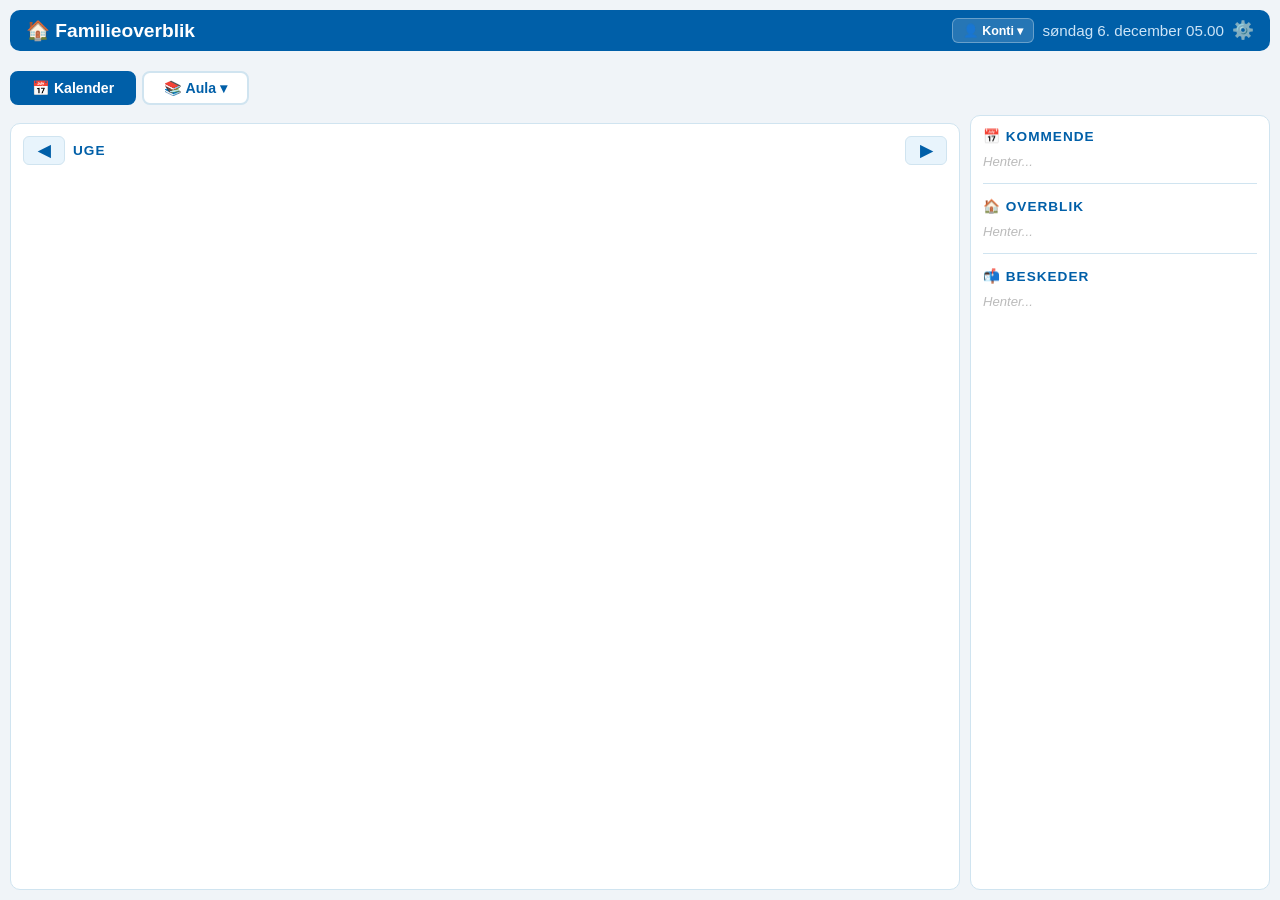
==== frontend/index.html @ 167f5d44 "[(main)] feat: auto-sync Google Calendar deletions every 5 min" ====
<!DOCTYPE html>
<html lang="da">
<head>
  <meta charset="UTF-8" />
  <meta name="viewport" content="width=device-width, initial-scale=1.0" />
  <title>Aula Dashboard</title>
  <style>
    * { box-sizing: border-box; margin: 0; padding: 0; }
    :root {
      --blue: #005fa8; --blue-light: #e8f4fc; --blue-mid: #cce4f7;
      --blue-accent: #0093d0; --border: #d0e4f0; --bg: #f0f4f8; --radius: 10px;
      --hour-h: 52px; --time-col: 44px;
    }
    body { background: var(--bg); color: #333; font-family: 'Segoe UI', sans-serif;
      display: flex; flex-direction: column; min-height: 100dvh; gap: 10px; padding: 10px; }
    header { display: flex; justify-content: space-between; align-items: center;
      background: var(--blue); border-radius: var(--radius); padding: 8px 16px; flex-shrink: 0; gap: 8px; }
    header h1 { font-size: 1.2rem; color: #fff; font-weight: 700; white-space: nowrap; min-width: 0; flex-shrink: 1; overflow: hidden; text-overflow: ellipsis; }
    header #clock { font-size: 0.95rem; color: #cce4f7; white-space: nowrap; }
    #session-banner { display: none; background: rgba(0,0,0,0.12); border-radius: var(--radius);
      padding: 4px 12px; font-size: 0.75rem; user-select: none;
      color: rgba(255,255,255,0.85); flex-shrink: 0; text-align: right; }
    .login-btn { background: rgba(255,255,255,0.2); border: 1px solid rgba(255,255,255,0.4);
      color: #fff; border-radius: 6px; padding: 3px 10px; font-size: 0.75rem; font-weight: 600;
      cursor: pointer; margin-left: 8px; display: inline-block; vertical-align: middle; }
    .login-btn:hover { background: rgba(255,255,255,0.35); }
    #account-menu-btn { background: rgba(255,255,255,0.15); border: 1px solid rgba(255,255,255,0.3);
      color: #fff; border-radius: 6px; padding: 4px 10px; font-size: 0.78rem; font-weight: 600;
      cursor: pointer; white-space: nowrap; }
    #account-menu-btn:hover { background: rgba(255,255,255,0.25); }
    #account-dropdown { display:none; position:absolute; top:100%; right:0; margin-top:4px;
      background:#fff; border:1px solid var(--border); border-radius:8px;
      box-shadow:0 4px 16px rgba(0,0,0,0.12); z-index:200; min-width:160px; overflow:hidden; }
    #account-dropdown .acc-item { padding:9px 16px; font-size:0.85rem; font-weight:600;
      color:var(--blue); cursor:pointer; white-space:nowrap; }
    #account-dropdown .acc-item:hover { background:var(--blue-light); }
    #account-dropdown .acc-logout { padding:9px 16px; font-size:0.85rem; font-weight:600;
      color:#e53935; cursor:pointer; border-top:1px solid var(--border); }
    #account-dropdown .acc-logout:hover { background:#fff5f5; }

    /* ── Nav tabs (top) ── */
    .top-nav { display: flex; gap: 6px; flex-shrink: 0; }
    .top-nav-btn { padding: 7px 20px; border-radius: 8px; background: #fff; color: var(--blue);
      cursor: pointer; font-size: 0.88rem; font-weight: 600; border: 2px solid var(--border);
      transition: all 0.2s; position: relative; }
    .top-nav-btn.active { background: var(--blue); color: #fff; border-color: var(--blue); }
    .badge { position: absolute; top: -6px; right: -6px; background: #e53935; color: #fff;
      border-radius: 50%; width: 18px; height: 18px; font-size: 0.65rem; font-weight: 700;
      display: flex; align-items: center; justify-content: center; pointer-events: none; }
    .bottom-nav button { position: relative; }
    .aula-dd-item { padding: 9px 16px; font-size: 0.85rem; font-weight: 600; color: var(--blue);
      cursor: pointer; white-space: nowrap; }
    .aula-dd-item:hover { background: var(--blue-light); }
    .aula-dd-item.active { background: var(--blue); color: #fff; }

    /* ── Views ── */
    .view { display: none; flex: 1; min-height: 0; gap: 10px; }
    .view.active { display: flex; }

    /* ── Calendar view ── */
    #view-cal { flex-direction: row; }
    .left { display: flex; flex-direction: column; gap: 8px; min-height: 0; flex: 1; }
    .tabs { display: flex; gap: 8px; flex-shrink: 0; }
    .tab { padding: 7px 18px; border-radius: 8px; background: #fff; color: var(--blue);
      cursor: pointer; font-size: 0.9rem; font-weight: 600; border: 2px solid var(--border);
      transition: all 0.2s; display: flex; align-items: center; gap: 8px; }
    .tab.active { background: var(--blue); color: #fff; border-color: var(--blue); }
    .tab img { width: 26px; height: 26px; border-radius: 50%; object-fit: cover; border: 2px solid rgba(0,95,168,0.2); }
    .tab.active img { border-color: rgba(255,255,255,0.7); }
    .week-card { background: #fff; border-radius: var(--radius); padding: 12px;
      flex: 1; overflow: hidden; border: 1px solid var(--border); display: flex; flex-direction: column; min-height: 0; }
    .week-nav { display: flex; align-items: center; gap: 8px; margin-bottom: 10px; flex-shrink: 0; }
    .week-nav h2 { flex: 1; margin: 0; font-size: 0.85rem; color: var(--blue);
      text-transform: uppercase; letter-spacing: 1px; font-weight: 700; }
    .week-nav button { background: var(--blue-light); border: 1px solid var(--border); border-radius: 6px;
      color: var(--blue); font-size: 1rem; cursor: pointer; padding: 4px 14px; font-weight: 700; }
    .week-nav button:hover { background: var(--blue-mid); }
    .timetable-wrap { flex: 1; overflow-y: auto; overflow-x: auto; }
    .timetable { display: grid; grid-template-columns: var(--time-col) repeat(7, 1fr); min-width: 600px; }
    .day-col.weekend { background: #fafafa; }
    .day-col.today.weekend { background: #f5faff; }
    .th-spacer { position: sticky; top: 0; background: #fff; z-index: 2; border-bottom: 2px solid var(--border); }
    .day-header { padding: 4px 4px 4px; text-align: center; font-size: 0.78rem; font-weight: 700;
      color: #666; border-bottom: 2px solid var(--border); position: sticky; top: 0; background: #fff; z-index: 2; overflow: hidden; }
    .day-header .allday-badges { height: 28px; overflow: hidden; margin-top: 2px; }
    .day-header.weekend { color: #999; }
    .day-header.weekend .date-num { color: #999; }
    .day-header .date-num { display: block; font-size: 1.1rem; font-weight: 800; color: #333; line-height: 1.2; }
    .day-header.today .date-num { background: var(--blue); color: #fff; border-radius: 50%;
      width: 28px; height: 28px; display: inline-flex; align-items: center; justify-content: center; font-size: 0.95rem; }
    .time-gutter { grid-column: 1; position: relative; }
    .hour-label { position: absolute; right: 6px; font-size: 0.68rem; color: #aaa;
      font-weight: 600; transform: translateY(-50%); white-space: nowrap; }
    .day-col { position: relative; border-left: 1px solid var(--border); }
    .day-col.today { background: #f5faff; }
    .hour-line { position: absolute; left: 0; right: 0; border-top: 1px solid #eef2f7; pointer-events: none; }
    .hour-line.full { border-top-color: #dde8f2; }
    .presence-bar { position: absolute; left: 2px; right: 2px; background: var(--blue-light);
      border-left: 3px solid var(--blue-accent); border-radius: 4px; font-size: 0.65rem;
      color: var(--blue); padding: 2px 4px; overflow: hidden; white-space: nowrap; text-overflow: ellipsis; opacity: 0.7; }
    .presence-bar.vacation { background: #fff3cd; border-left-color: #f59e0b; color: #92400e; }
    .cal-event { position: absolute; left: 3px; background: var(--blue-accent);
      color: #fff; border-radius: 5px; padding: 3px 5px; font-size: 0.7rem; font-weight: 600;
      overflow: hidden; cursor: pointer; box-shadow: 0 1px 3px rgba(0,0,0,0.15);
      display: flex; flex-direction: column; }
    .cal-event:hover { filter: brightness(1.1); }
    .cal-event .ev-title { white-space: nowrap; overflow: hidden; text-overflow: ellipsis; }
    .cal-event .ev-time { font-size: 0.62rem; opacity: 0.85; font-weight: 400; }
    .cal-event.allday { background: var(--blue-mid); color: var(--blue); border-left: 3px solid var(--blue); }
    .now-line { position: absolute; left: 0; right: 0; border-top: 2px solid #e53e3e; pointer-events: none; z-index: 3; }
    .now-line::before { content: ''; position: absolute; left: -4px; top: -4px;
      width: 8px; height: 8px; border-radius: 50%; background: #e53e3e; }

    /* ── Event info modal ── */
    #ev-info-overlay { display:none; position:fixed; inset:0; background:rgba(0,0,0,0.4); z-index:500; align-items:center; justify-content:center; }
    #ev-info-overlay.open { display:flex; }
    #ev-info-modal { background:#fff; border-radius:14px; padding:22px; width:min(380px,92vw); box-shadow:0 8px 32px rgba(0,0,0,0.2); }
    #ev-info-modal h3 { font-size:1rem; font-weight:700; margin-bottom:8px; padding-right:24px; word-break:break-word; white-space:normal; line-height:1.4; }
    #ev-info-modal .ev-info-time { font-size:0.82rem; color:#666; margin-bottom:8px; }
    #ev-info-modal .ev-info-desc { font-size:0.8rem; color:#444; line-height:1.6; max-height:180px; overflow-y:auto; margin:10px 0; padding:8px; background:#f8f9fa; border-radius:6px; white-space:pre-wrap; word-break:break-word; }
    #ev-info-modal .ev-info-cal { font-size:0.75rem; font-weight:600; display:inline-block; padding:2px 8px; border-radius:10px; color:#fff; margin-bottom:14px; }
    #ev-info-modal .ev-info-btns { display:flex; flex-direction:column; gap:8px; margin-top:16px; }
    #ev-info-modal .ev-info-btns button { padding:9px; border-radius:8px; border:none; font-size:0.85rem; font-weight:600; cursor:pointer; }
    .btn-delete-ev { background:#fee2e2; color:#c62828; }
    .btn-delete-ev:hover { background:#fca5a5; }
    .btn-close-ev { background:#f5f5f5; color:#666; }

    /* ── Overview (Overblik) ── */
    #view-overview { flex-direction: column; gap: 10px; overflow-y: auto; }
    .overview-section { background: #fff; border-radius: var(--radius); padding: 14px; border: 1px solid var(--border); flex-shrink: 0; }
    .overview-section h2 { font-size: 0.85rem; color: var(--blue); text-transform: uppercase; letter-spacing: 1px; font-weight: 700; margin-bottom: 12px; }
    .post-item { display: flex; gap: 12px; padding: 10px 0; border-bottom: 1px solid #e8f0f7; cursor: pointer; position: relative; }
    .post-item.unread::before { content:''; position:absolute; left:-8px; top:50%; transform:translateY(-50%); width:8px; height:8px; border-radius:50%; background:#e53935; }
    .post-item.unread .post-title { font-weight: 700; color: var(--blue); }
    .post-item:last-child { border-bottom: none; padding-bottom: 0; }
    .post-item:hover { background: #f5faff; border-radius: 6px; padding-left: 6px; margin-left: -6px; }
    .post-thumb { width: 72px; height: 72px; border-radius: 8px; object-fit: cover; flex-shrink: 0; background: var(--blue-mid); }
    .post-thumb-placeholder { width: 72px; height: 72px; border-radius: 8px; flex-shrink: 0; background: var(--blue-mid); display: flex; align-items: center; justify-content: center; font-size: 1.8rem; }
    .post-body { flex: 1; min-width: 0; }
    .post-title { font-weight: 700; font-size: 0.88rem; color: #222; margin-bottom: 3px; white-space: nowrap; overflow: hidden; text-overflow: ellipsis; }
    .post-meta { font-size: 0.72rem; color: #999; margin-bottom: 4px; }
    .post-preview { font-size: 0.78rem; color: #555; line-height: 1.4; display: -webkit-box; -webkit-line-clamp: 2; -webkit-box-orient: vertical; overflow: hidden; }
    .post-important { background: #fff3cd; border-left: 3px solid #f59e0b; border-radius: 6px; padding: 2px 6px; font-size: 0.7rem; color: #92400e; font-weight: 600; display: inline-block; margin-bottom: 4px; }
    .event-item { display: flex; align-items: center; gap: 10px; padding: 8px 0; border-bottom: 1px solid #e8f0f7; font-size: 0.82rem; }
    .event-item:last-child { border-bottom: none; }
    .event-date { background: var(--blue); color: #fff; border-radius: 6px; padding: 4px 8px; font-size: 0.72rem; font-weight: 700; white-space: nowrap; flex-shrink: 0; }
    .event-date.birthday { background: #e91e8c; }
    .event-title { flex: 1; font-weight: 600; color: #333; }
    .event-sub { font-size: 0.72rem; color: #999; }

    /* ── Today widget ── */
    #today-widget { display: flex; gap: 8px; flex-shrink: 0; flex-wrap: wrap; }
    .today-card { background: #fff; border-radius: var(--radius); padding: 10px 12px;
      border: 1px solid var(--border); flex: 1; min-width: 140px; }
    .today-card .tc-name { font-size: 0.7rem; font-weight: 700; color: #999;
      text-transform: uppercase; letter-spacing: .06em; margin-bottom: 6px; }
    .today-card .tc-row { display: flex; align-items: center; gap: 6px;
      font-size: 0.78rem; color: #444; margin-bottom: 4px; }
    .today-card .tc-row:last-child { margin-bottom: 0; }
    .today-card .tc-time { font-weight: 700; color: #222; min-width: 38px; }
    .today-card .tc-label { color: #888; font-size: 0.72rem; }
    .today-card .tc-dot { width: 8px; height: 8px; border-radius: 50%; flex-shrink: 0; }

    /* ── Post modal */
    #post-modal-overlay { display: none; position: fixed; inset: 0; background: rgba(0,0,0,0.5); z-index: 100; align-items: flex-start; justify-content: center; padding: 16px; overflow-y: auto; }
    #post-modal-overlay.open { display: flex; }
    #post-modal { background: #fff; border-radius: 12px; padding: 20px; width: 100%; max-width: 680px; margin: auto; box-shadow: 0 4px 24px rgba(0,0,0,0.2); }
    #post-modal h2 { color: var(--blue); font-size: 1.05rem; margin-bottom: 6px; padding-right: 28px; }
    #post-modal .post-modal-meta { color: #999; font-size: 0.75rem; margin-bottom: 14px; }
    #post-modal-close { float: right; background: none; border: none; font-size: 1.3rem; cursor: pointer; color: #999; }
    #post-modal-body { font-size: 0.85rem; color: #333; line-height: 1.6; }
    #post-modal-body img { max-width: 100%; border-radius: 8px; margin: 8px 0; }
    .post-modal-attachments { display: flex; flex-wrap: wrap; gap: 8px; margin-top: 12px; }
    .post-modal-attachments img { width: 120px; height: 120px; object-fit: cover; border-radius: 8px; cursor: pointer; flex-shrink: 0; }
    .file-card { display: flex; align-items: center; gap: 8px; padding: 8px 12px; background: #f0f4f8;
      border: 1px solid var(--border); border-radius: 8px; cursor: pointer; text-decoration: none;
      color: var(--blue); font-size: 0.82rem; font-weight: 600; max-width: 260px; }
    .file-card:hover { background: var(--blue-light); }
    .file-card .file-icon { font-size: 1.4rem; flex-shrink: 0; }
    .file-card .file-name { overflow: hidden; text-overflow: ellipsis; white-space: nowrap; }

    /* ── File viewer modal ── */
    #file-modal-overlay { display:none; position:fixed; inset:0; background:rgba(0,0,0,0.7); z-index:600; flex-direction:column; align-items:center; justify-content:center; padding:16px; }
    #file-modal-overlay.open { display:flex; }
    #file-modal { background:#fff; border-radius:12px; width:min(860px,96vw); height:min(90dvh,860px); display:flex; flex-direction:column; overflow:hidden; box-shadow:0 8px 40px rgba(0,0,0,0.3); }
    #file-modal-header { display:flex; align-items:center; gap:10px; padding:10px 16px; border-bottom:1px solid var(--border); flex-shrink:0; }
    #file-modal-title { flex:1; font-size:0.88rem; font-weight:600; color:#333; overflow:hidden; text-overflow:ellipsis; white-space:nowrap; }
    #file-modal-close { background:none; border:none; font-size:1.3rem; cursor:pointer; color:#999; flex-shrink:0; }
    #file-modal-dl { background:var(--blue-light); border:1px solid var(--border); border-radius:6px; padding:4px 10px; font-size:0.78rem; font-weight:600; color:var(--blue); text-decoration:none; flex-shrink:0; }
    #file-modal iframe { flex:1; border:none; width:100%; }

    /* ── Messages panel ── */
    .messages-card { background: #fff; border-radius: var(--radius); padding: 12px;
      overflow-y: auto; border: 1px solid var(--border); display: flex; flex-direction: column; width: 300px; flex-shrink: 0; }
    .messages-card h2 { font-size: 0.85rem; color: var(--blue); text-transform: uppercase;
      letter-spacing: 1px; margin-bottom: 10px; font-weight: 700; flex-shrink: 0; }
    .msg-item { padding: 9px 0; border-bottom: 1px solid #e8f0f7; font-size: 0.82rem; cursor: pointer; }
    .msg-item:hover { background: #f0f7ff; border-radius: 4px; padding-left: 4px; }
    .msg-item:last-child { border-bottom: none; }
    .msg-item .subject { font-weight: 600; color: #333; }
    .msg-item.unread { border-left: 3px solid var(--blue); padding-left: 8px; background: #f0f7ff; }
    .msg-item.unread .subject { color: var(--blue); font-weight: 700; }
    .msg-item .meta { color: #999; font-size: 0.75rem; margin-top: 3px; }
    .loading { color: #bbb; font-style: italic; font-size: 0.82rem; }

    /* ── Gallery view ── */
    #view-gallery { flex-direction: column; gap: 10px; }
    .gallery-card { background: #fff; border-radius: var(--radius); padding: 14px;
      flex: 1; overflow-y: auto; border: 1px solid var(--border); }
    .gallery-card h2 { font-size: 0.85rem; color: var(--blue); text-transform: uppercase;
      letter-spacing: 1px; margin-bottom: 12px; font-weight: 700; }
    .albums-grid { display: grid; grid-template-columns: repeat(auto-fill, minmax(180px, 1fr)); gap: 12px; }
    .album-card { border-radius: 8px; overflow: hidden; cursor: pointer; border: 2px solid var(--border);
      background: var(--blue-light); transition: all 0.2s; }
    .album-card:hover { border-color: var(--blue-accent); box-shadow: 0 2px 12px rgba(0,95,168,0.15); transform: translateY(-1px); }
    .album-thumb { width: 100%; aspect-ratio: 1; object-fit: cover; display: block; background: var(--blue-mid); }
    .album-thumb-placeholder { width: 100%; aspect-ratio: 1; background: var(--blue-mid);
      display: flex; align-items: center; justify-content: center; font-size: 2.5rem; }
    .album-info { padding: 8px 10px; }
    .album-title { font-size: 0.8rem; font-weight: 700; color: #333; white-space: nowrap;
      overflow: hidden; text-overflow: ellipsis; }
    .album-date { font-size: 0.7rem; color: #999; margin-top: 2px; }

    /* Media grid (inside album) */
    .gallery-back { background: none; border: none; color: var(--blue); font-size: 0.85rem;
      cursor: pointer; font-weight: 600; margin-bottom: 12px; padding: 0; display: flex; align-items: center; gap: 4px; }
    .gallery-back:hover { text-decoration: underline; }
    .media-grid { display: grid; grid-template-columns: repeat(auto-fill, minmax(140px, 1fr)); gap: 8px; }
    .media-item { border-radius: 8px; overflow: hidden; cursor: pointer; aspect-ratio: 1;
      background: var(--blue-mid); position: relative; }
    .media-item img { width: 100%; height: 100%; object-fit: cover; display: block; transition: opacity 0.2s; }
    .media-item:hover img { opacity: 0.85; }
    .media-item .media-type { position: absolute; bottom: 4px; right: 4px; background: rgba(0,0,0,0.5);
      color: #fff; border-radius: 4px; font-size: 0.65rem; padding: 1px 4px; }

    /* Lightbox */
    #lightbox { display: none; position: fixed; inset: 0; background: rgba(0,0,0,0.92);
      z-index: 200; align-items: center; justify-content: center; }
    #lightbox.open { display: flex; }
    #lightbox img, #lightbox video { max-width: 92vw; max-height: 88vh; border-radius: 8px; object-fit: contain; }
    #lightbox-close { position: absolute; top: 16px; right: 20px; background: none; border: none;
      color: #fff; font-size: 2rem; cursor: pointer; line-height: 1; opacity: 0.8; }
    #lightbox-close:hover { opacity: 1; }
    #lightbox-caption { position: absolute; bottom: 16px; left: 50%; transform: translateX(-50%);
      color: #fff; font-size: 0.8rem; opacity: 0.7; text-align: center; }
    #lightbox-prev, #lightbox-next { position: absolute; top: 50%; transform: translateY(-50%);
      background: rgba(255,255,255,0.15); border: none; color: #fff; font-size: 1.8rem;
      cursor: pointer; border-radius: 50%; width: 44px; height: 44px; display: flex;
      align-items: center; justify-content: center; }
    #lightbox-prev { left: 16px; } #lightbox-next { right: 16px; }
    #lightbox-prev:hover, #lightbox-next:hover { background: rgba(255,255,255,0.3); }

    #gevent-modal-overlay { display: none; position: fixed; inset: 0; background: rgba(0,0,0,0.5); z-index: 100; align-items: center; justify-content: center; padding: 16px; }
    #gevent-modal-overlay.open { display: flex; }
    #gevent-modal { background: #fff; border-radius: 12px; padding: 20px; width: 100%; max-width: 420px; box-shadow: 0 4px 24px rgba(0,0,0,0.2); }
    #gevent-modal h2 { color: #222; font-size: 1.05rem; }
    #gevent-modal-close { float: right; background: none; border: none; font-size: 1.3rem; cursor: pointer; color: #999; }

    /* ── Modal (messages) ── */
    #msg-modal-overlay { display: none; position: fixed; inset: 0; background: rgba(0,0,0,0.5);
      z-index: 100; align-items: center; justify-content: center; padding: 16px; }
    #msg-modal-overlay.open { display: flex; }
    #msg-modal { background: #fff; border-radius: 12px; padding: 20px; width: 100%;
      max-width: 640px; max-height: 85dvh; overflow-y: auto; box-shadow: 0 4px 24px rgba(0,0,0,0.2); }
    #msg-modal h2 { color: var(--blue); font-size: 1rem; margin-bottom: 4px; padding-right: 28px; }
    #msg-modal .msg-meta { color: #999; font-size: 0.75rem; margin-bottom: 14px; }
    #msg-modal-close { float: right; background: none; border: none; font-size: 1.3rem; cursor: pointer; color: #999; }
    .thread-msg { margin-bottom: 14px; padding-bottom: 14px; border-bottom: 1px solid #e8f0f7; }
    .thread-msg:last-child { border-bottom: none; margin-bottom: 0; padding-bottom: 0; }
    .thread-msg-header { display: flex; justify-content: space-between; align-items: baseline; margin-bottom: 6px; }
    .thread-msg-sender { font-weight: 700; font-size: 0.82rem; color: var(--blue); }
    .thread-msg-date { font-size: 0.72rem; color: #aaa; margin-left: 8px; }
    .thread-msg-body { font-size: 0.83rem; color: #333; line-height: 1.6; }
    .thread-msg-body img { max-width: 100%; border-radius: 6px; margin-top: 6px; }
    .parse-event-btn { background: none; border: 1px solid var(--border); border-radius: 6px;
      padding: 3px 8px; font-size: 0.72rem; color: var(--blue); cursor: pointer; margin-top: 6px; }
    .parse-event-btn:hover { background: var(--blue-light); }
    #event-modal-overlay { display:none; position:fixed; inset:0; background:rgba(0,0,0,0.4);
      z-index:400; align-items:center; justify-content:center; }
    #event-modal-overlay.open { display:flex; }
    #event-modal { background:#fff; border-radius:14px; padding:24px; width:min(420px,92vw);
      box-shadow:0 8px 32px rgba(0,0,0,0.2); }
    #event-modal h3 { font-size:1rem; margin-bottom:16px; color:var(--blue); }
    #event-modal .field { margin-bottom:12px; }
    #event-modal .field label { font-size:0.75rem; font-weight:600; color:#555; display:block; margin-bottom:3px; }
    #event-modal .field input { width:100%; padding:7px 10px; border:1px solid var(--border); border-radius:6px; font-size:0.85rem; }
    #event-modal .modal-btns { display:flex; gap:8px; margin-top:16px; flex-wrap:wrap; }
    #event-modal .modal-btns button { flex:1; padding:9px; border-radius:8px; border:none; font-size:0.85rem; font-weight:600; cursor:pointer; }
    .btn-save-local { background:var(--blue); color:#fff; }
    .btn-open-gcal { background:#e8f0fe; color:#1a73e8; }
    .btn-cancel-modal { background:#f5f5f5; color:#666; }

    /* ── Klasse view ── */
    #view-klasse { flex-direction: column; gap: 10px; overflow-y: auto; }
    .klasse-card { background: #fff; border-radius: var(--radius); padding: 14px; border: 1px solid var(--border); flex-shrink: 0; }
    .klasse-card h2 { font-size: 0.85rem; color: var(--blue); text-transform: uppercase; letter-spacing: 1px; font-weight: 700; margin-bottom: 12px; }
    .klasse-group { margin-bottom: 8px; border: 1px solid var(--border); border-radius: 8px; overflow: hidden; }
    .klasse-group-header { background: var(--blue-light); padding: 10px 14px; font-size: 0.88rem; font-weight: 700; color: var(--blue); cursor: pointer; display: flex; align-items: center; justify-content: space-between; user-select: none; }
    .klasse-group-header:hover { background: var(--blue-mid); }
    .klasse-group-header .klasse-count { font-weight: 400; font-size: 0.78rem; color: #888; }
    .klasse-group-header .klasse-arrow { font-size: 0.75rem; transition: transform 0.2s; }
    .klasse-group-header.open .klasse-arrow { transform: rotate(90deg); }
    .klasse-children { display: none; padding: 4px 0; }
    .klasse-children.open { display: block; }
    .klasse-child-row { display: flex; align-items: center; padding: 6px 14px; cursor: pointer; border-bottom: 1px solid #f0f4f8; }
    .klasse-child-row:last-child { border-bottom: none; }
    .klasse-child-row:hover { background: #f8fafc; }
    .klasse-child-row.own-child { background: #f0f7ff; }
    .klasse-child-row.own-child:hover { background: #e4f0fc; }
    .klasse-child-avatar { width: 32px; height: 32px; border-radius: 50%; object-fit: cover; flex-shrink: 0; background: var(--blue-mid); margin-right: 10px; font-size: 0.75rem; display: flex; align-items: center; justify-content: center; color: var(--blue); font-weight: 700; border: 2px solid var(--border); }
    .klasse-child-name { font-size: 0.85rem; font-weight: 600; color: #333; white-space: nowrap; overflow: hidden; text-overflow: ellipsis; }
    .klasse-child-bday { font-size: 0.72rem; color: #aaa; margin-top: 1px; }
    .klasse-child-expand { font-size: 0.7rem; color: #bbb; }
    .klasse-parents { display: none; background: #f8fafc; border-top: 1px solid #f0f4f8; padding: 8px 14px 8px 56px; }
    .klasse-parents.open { display: block; }
    .klasse-parent-row { display: flex; align-items: flex-start; gap: 10px; padding: 6px 0; border-bottom: 1px solid #eef2f7; }
    .klasse-parent-row:last-child { border-bottom: none; }
    .klasse-parent-avatar { width: 36px; height: 36px; border-radius: 50%; object-fit: cover; flex-shrink: 0; background: #e0e7ef; display: flex; align-items: center; justify-content: center; font-size: 0.7rem; color: #666; font-weight: 700; }
    .klasse-parent-info { flex: 1; min-width: 0; }
    .klasse-parent-name { font-size: 0.83rem; font-weight: 700; color: #333; margin-bottom: 2px; }
    .klasse-parent-relation { font-size: 0.72rem; color: #999; margin-bottom: 4px; }
    .klasse-contact-row { font-size: 0.78rem; color: #444; margin-bottom: 2px; display: flex; align-items: center; gap: 6px; }
    .klasse-contact-row a { color: var(--blue); text-decoration: none; }
    .klasse-contact-row a:hover { text-decoration: underline; }
    .klasse-birthday { font-size: 0.75rem; color: #888; padding: 4px 0 6px; display: flex; align-items: center; gap: 6px; }
    .klasse-loading-contacts { font-size: 0.78rem; color: #bbb; font-style: italic; padding: 8px 0; }

    /* ── Mobile ── */
    .bottom-nav { display: none; position: fixed; bottom: 0; left: 0; right: 0;
      background: #fff; border-top: 1px solid var(--border); z-index: 50; }
    .bottom-nav button { flex: 1; padding: 10px 0; background: none; border: none; font-size: 0.75rem;
      color: #888; cursor: pointer; font-weight: 600; display: flex; flex-direction: column; align-items: center; gap: 2px; }
    .bottom-nav button.active { color: var(--blue); }
    .bottom-nav button span.icon { font-size: 1.2rem; }

    @media (min-width: 900px) { body { max-width: 1500px; margin: 0 auto; } }
    @media (max-width: 899px) {
      #view-cal { flex-direction: column; }
      .messages-card { width: 100%; max-height: 260px; }
    }
    @media (max-width: 599px) {
      body { padding: 8px 8px 68px; gap: 8px; }
      header h1 { font-size: 1rem; } header #clock { font-size: 0.75rem; }
      .top-nav { display: none; }
      .bottom-nav { display: flex; }
      :root { --hour-h: 44px; --time-col: 36px; }
      .tab { padding: 6px 10px; font-size: 0.8rem; }
      .albums-grid { grid-template-columns: repeat(auto-fill, minmax(140px, 1fr)); }
      .media-grid { grid-template-columns: repeat(auto-fill, minmax(110px, 1fr)); }
      .messages-card { width: 100%; }
    }
    /* ── MitID login overlay ── */
    #mitid-overlay { display:none; position:fixed; inset:0; background:rgba(0,0,0,0.6); z-index:800;
      align-items:center; justify-content:center; }
    #mitid-overlay.open { display:flex; }
    #mitid-box { background:#fff; border-radius:16px; padding:24px 20px 20px; width:min(360px,94vw);
      text-align:center; box-shadow:0 8px 40px rgba(0,0,0,0.3); }
    #mitid-box h3 { font-size:1rem; font-weight:700; color:#333; margin-bottom:4px; }
    #mitid-box p { font-size:0.78rem; color:#888; margin-bottom:12px; }
    #mitid-qr-img { width:100%; max-width:300px; border-radius:10px; border:2px solid #e0e7ef; margin-bottom:12px; display:none; }
    #mitid-spinner { font-size:2rem; margin:12px 0; animation:spin 1s linear infinite; display:inline-block; }
    @keyframes spin { to { transform: rotate(360deg); } }
    #mitid-status { font-size:0.82rem; color:#555; margin-bottom:14px; min-height:20px; }
    #mitid-cancel-btn { background:#f5f5f5; border:1px solid #ddd; border-radius:8px;
      padding:8px 20px; font-size:0.85rem; font-weight:600; color:#666; cursor:pointer; }
    #mitid-cancel-btn:hover { background:#eee; }

    /* ── Børnelås ── */
    body.child-locked .btn-create, body.child-locked .btn-delete-ev,
    body.child-locked .add-btn, body.child-locked .parse-event-btn,
    body.child-locked #settings-link, body.child-locked .acc-logout { display:none !important; }
    #lock-overlay { display:none; position:fixed; inset:0; background:rgba(0,0,0,0.35); z-index:700;
      align-items:center; justify-content:center; }
    #lock-overlay.open { display:flex; }
    #lock-box { background:#fff; border-radius:14px; padding:28px 24px 20px; width:min(300px,90vw);
      text-align:center; box-shadow:0 8px 40px rgba(0,0,0,0.25); }
    #lock-box h3 { font-size:1rem; font-weight:700; color:#333; margin-bottom:4px; }
    #lock-box p  { font-size:0.78rem; color:#aaa; margin-bottom:8px; }
    .lock-dots { display:flex; gap:12px; justify-content:center; margin:14px 0 10px; }
    .lock-dot { width:18px; height:18px; border-radius:50%; border:2px solid var(--blue); background:#fff; transition:background .1s; }
    .lock-dot.filled { background:var(--blue); }
    .lock-numpad { display:grid; grid-template-columns:repeat(3,1fr); gap:10px; }
    .lock-numpad button { padding:14px; font-size:1.2rem; font-weight:700; border:1px solid var(--border);
      border-radius:8px; background:#fff; cursor:pointer; }
    .lock-numpad button:hover, .lock-numpad button:active { background:var(--blue); color:#fff; }
    .lock-numpad .btn-cancel-lock { font-size:0.78rem; color:#999; padding:10px; }
    #lock-msg { font-size:0.78rem; color:#c62828; min-height:18px; margin-top:6px; }

  </style>
</head>
<body>
  <header>
    <h1>🏠 Familieoverblik</h1>
    <div style="display:flex;align-items:center;gap:8px;flex-shrink:0">
      <div id="session-banner" style="display:none;font-size:0.75rem;color:rgba(255,255,255,0.85)">
        ⚠️ <span id="banner-msg"></span>
      </div>
      <div style="position:relative">
        <button id="account-menu-btn" onclick="toggleAccountMenu(event)">👤 Konti ▾</button>
        <div id="account-dropdown">
          <div id="account-items"><div class="acc-item" style="color:#aaa">Indlæser...</div></div>
          <div class="acc-logout" onclick="logoutAula()">🚪 Log ud af Aula</div>
        </div>
      </div>
      <div id="clock"></div>
      <span id="lock-btn" onclick="clLockBtnClick()" title="Børnelås" style="font-size:1.2rem;cursor:pointer;display:none"></span>
      <a id="settings-link" href="/settings.html" style="color:#cce4f7;font-size:1.1rem;text-decoration:none" title="Indstillinger">⚙️</a>
    </div>
  </header>

  <div id="today-widget"></div>

  <!-- Top nav (desktop/tablet) -->
  <div class="top-nav">
    <div class="top-nav-btn active" onclick="switchView('cal')">📅 Kalender</div>
    <div class="top-nav-btn" onclick="toggleAulaMenu(event)" id="aula-nav-btn">📚 Aula ▾
      <div id="aula-dropdown" style="display:none;position:absolute;top:100%;left:0;margin-top:4px;
        background:#fff;border:1px solid var(--border);border-radius:8px;box-shadow:0 4px 16px rgba(0,0,0,0.12);
        z-index:50;min-width:140px;overflow:hidden">
        <div class="aula-dd-item" onclick="switchAulaView('overview');event.stopPropagation()">🏠 Overblik</div>
        <div class="aula-dd-item" onclick="switchAulaView('gallery');event.stopPropagation()">🖼️ Galleri</div>
        <div class="aula-dd-item" onclick="switchAulaView('klasse');event.stopPropagation()">👥 Klasse</div>
        <div class="aula-dd-item" onclick="switchAulaView('msg');event.stopPropagation()">📬 Beskeder</div>
      </div>
    </div>
  </div>

  <!-- Overview view -->
  <div class="view" id="view-overview">
    <div class="overview-section" id="overview-events-section">
      <h2>📌 Kommende datoer & fødselsdage</h2>
      <div id="overview-events" class="loading">Henter...</div>
    </div>
    <div class="overview-section">
      <h2>📰 Opslag</h2>
      <div id="overview-posts" class="loading">Henter...</div>
    </div>
  </div>

  <!-- Calendar view -->
  <div class="view active" id="view-cal">
    <div class="left" id="left-panel">
      <div class="tabs" id="child-tabs"></div>
      <div class="week-card">
        <div class="week-nav">
          <button onclick="changeWeek(-1)">◀</button>
          <h2>Uge <span id="week-nr"></span></h2>
          <button onclick="changeWeek(1)">▶</button>
        </div>
        <div class="timetable-wrap">
          <div class="timetable" id="timetable"></div>
        </div>
      </div>
    </div>
    <div class="messages-card" id="messages-panel-cal">
      <h2>📅 Kommende</h2>
      <div id="upcoming-google-cal" class="loading">Henter...</div>
      <h2 style="margin-top:14px;padding-top:14px;border-top:1px solid var(--border)">🏠 Overblik</h2>
      <div id="sidebar-overview" class="loading">Henter...</div>
      <h2 style="margin-top:14px;padding-top:14px;border-top:1px solid var(--border)">📬 Beskeder</h2>
      <div id="messages-cal" class="loading">Henter...</div>
    </div>
  </div>

  <!-- Gallery view -->
  <div class="view" id="view-gallery">
    <div class="gallery-card" id="gallery-card">
      <h2 id="gallery-title">🖼️ Galleri</h2>
      <div id="gallery-content" class="loading">Henter...</div>
    </div>
  </div>

  <!-- Klasse view -->
  <div class="view" id="view-klasse">
    <div class="klasse-card">
      <h2>👥 Klasse / Grupper</h2>
      <div id="klasse-content" class="loading">Henter...</div>
    </div>
  </div>

  <!-- Messages view (mobile full screen) -->
  <div class="view" id="view-msg">
    <div class="messages-card" style="width:100%;max-height:none;flex:1;">
      <h2>📬 Beskeder</h2>
      <div id="messages-full" class="loading">Henter...</div>
    </div>
  </div>

  <!-- Mobile bottom nav -->
  <nav class="bottom-nav">
    <button class="active" id="nav-cal" onclick="switchView('cal')"><span class="icon">📅</span>Kalender</button>
    <button id="nav-overview" onclick="switchView('overview')"><span class="icon">🏠</span>Overblik</button>
    <button id="nav-gallery" onclick="switchView('gallery')"><span class="icon">🖼️</span>Galleri</button>
    <button id="nav-msg" onclick="switchView('msg')"><span class="icon">📬</span>Beskeder</button>
  </nav>

  <!-- Message modal -->
  <div id="msg-modal-overlay" onclick="closeMsgModal(event)">
    <div id="msg-modal">
      <button id="msg-modal-close" onclick="closeMsgModal()">✕</button>
      <h2 id="msg-modal-subject"></h2>
      <div class="msg-meta" id="msg-modal-meta"></div>
      <div id="msg-modal-body"></div>
    </div>
  </div>

  <!-- Google Event modal -->
  <div id="gevent-modal-overlay" onclick="closeGEventModal(event)">
    <div id="gevent-modal">
      <button id="gevent-modal-close" onclick="closeGEventModal()">✕</button>
      <div id="gevent-modal-color" style="width:12px;height:12px;border-radius:50%;display:inline-block;margin-right:8px;vertical-align:middle"></div>
      <h2 id="gevent-modal-title" style="display:inline;vertical-align:middle"></h2>
      <div class="msg-meta" id="gevent-modal-when"></div>
      <div class="msg-meta" id="gevent-modal-owner"></div>
      <div class="msg-meta" id="gevent-modal-location"></div>
    </div>
  </div>
  <div id="post-modal-overlay" onclick="closePostModal(event)">
    <div id="post-modal">
      <button id="post-modal-close" onclick="closePostModal()">✕</button>
      <h2 id="post-modal-title"></h2>
      <div class="post-modal-meta" id="post-modal-meta"></div>
      <div id="post-modal-body"></div>
      <div class="post-modal-attachments" id="post-modal-attachments"></div>
    </div>
  </div>

  <!-- Event parse modal -->
  <div id="event-modal-overlay" onclick="closeEventModal(event)">
    <div id="event-modal">
      <h3>📅 Tilføj til kalender</h3>
      <div id="event-parse-status" style="font-size:0.8rem;color:#888;margin-bottom:12px;padding:8px;background:#f5f5f5;border-radius:6px">Analyserer tekst...</div>
      <div class="field"><label>Titel</label><input type="text" id="event-title" placeholder="Begivenhedstitel"></div>
      <div class="field" style="display:flex;align-items:center;gap:6px;margin-bottom:14px">
        <input type="checkbox" id="event-allday" onchange="toggleAllDay(this.checked)" style="accent-color:var(--blue);width:16px;height:16px">
        <label for="event-allday" style="font-size:0.78rem;font-weight:600;color:#555;cursor:pointer;margin:0">Heldagsarrangement</label>
      </div>
      <div id="event-time-fields">
        <div class="field"><label>Startdato / tidspunkt</label><input type="datetime-local" id="event-start"></div>
        <div class="field"><label>Slutdato / tidspunkt (valgfri)</label><input type="datetime-local" id="event-end"></div>
      </div>
      <div id="event-date-fields" style="display:none">
        <div class="field"><label>Startdato</label><input type="date" id="event-start-date"></div>
        <div class="field"><label>Slutdato (valgfri)</label><input type="date" id="event-end-date"></div>
      </div>
      <div class="field">
        <label>Kalender</label>
        <div id="event-cal-options" style="display:flex;flex-wrap:wrap;gap:20px;margin-top:6px;padding:10px;background:#f8f9fa;border-radius:8px;justify-content:space-evenly"></div>
      </div>
      <div class="modal-btns">
        <button class="btn-save-local" onclick="saveEventLocal()">📌 Gem til Familieoverblik</button>
        <button class="btn-cancel-modal" onclick="closeEventModal()">Annuller</button>
      </div>
    </div>
  </div>

  <!-- MitID login overlay -->
  <div id="mitid-overlay">
    <div id="mitid-box">
      <h3>🔐 Log ind med MitID</h3>
      <p id="mitid-hint">Åbner login-flow...</p>
      <div id="mitid-spinner">⏳</div>
      <img id="mitid-qr-img" src="" alt="MitID godkendelse">
      <div id="mitid-status"></div>
      <button id="mitid-cancel-btn" onclick="cancelMitIDLogin()">Annuller</button>
    </div>
  </div>

  <!-- Børnelås PIN-dialog (vises kun ved unlock) -->
  <div id="lock-overlay" onclick="if(event.target===this)clLockCancel()">
    <div id="lock-box">
      <h3>🔒 Låse op</h3>
      <p>Indtast PIN for at låse op</p>
      <div class="lock-dots">
        <div class="lock-dot" id="ld0"></div><div class="lock-dot" id="ld1"></div>
        <div class="lock-dot" id="ld2"></div><div class="lock-dot" id="ld3"></div>
      </div>
      <div class="lock-numpad">
        <button onclick="clLockNum('1')">1</button><button onclick="clLockNum('2')">2</button><button onclick="clLockNum('3')">3</button>
        <button onclick="clLockNum('4')">4</button><button onclick="clLockNum('5')">5</button><button onclick="clLockNum('6')">6</button>
        <button onclick="clLockNum('7')">7</button><button onclick="clLockNum('8')">8</button><button onclick="clLockNum('9')">9</button>
        <button onclick="clLockNum('0')" style="grid-column:2">0</button>
        <button onclick="clLockDel()" style="color:#999">⌫</button>
      </div>
      <div id="lock-msg"></div>
      <button class="btn-cancel-lock" onclick="clLockCancel()">Annuller</button>
    </div>
  </div>

  <!-- File viewer modal -->
  <div id="file-modal-overlay" onclick="closeFileModal(event)">
    <div id="file-modal">
      <div id="file-modal-header">
        <span id="file-modal-title"></span>
        <a id="file-modal-dl" href="#" download>⬇️ Download</a>
        <button id="file-modal-close" onclick="closeFileModal()">✕</button>
      </div>
      <iframe id="file-modal-frame" src="" title="Fil"></iframe>
    </div>
  </div>

  <!-- Event info modal -->
  <div id="ev-info-overlay" onclick="closeEvInfo(event)">
    <div id="ev-info-modal">
      <h3 id="ev-info-title"></h3>
      <div class="ev-info-time" id="ev-info-time"></div>
      <div id="ev-info-details" style="display:none;margin-bottom:8px;padding:8px;background:#f8f9fa;border-radius:6px"></div>
      <div class="ev-info-desc" id="ev-info-desc" style="display:none"></div>
      <span class="ev-info-cal" id="ev-info-cal"></span>
      <div id="ev-info-btns" class="ev-info-btns"></div>
    </div>
  </div>

  <!-- Lightbox -->
  <div id="lightbox" onclick="closeLightbox(event)">
    <button id="lightbox-close" onclick="closeLightbox()">✕</button>
    <button id="lightbox-prev" onclick="lightboxNav(-1)">‹</button>
    <div id="lightbox-media"></div>
    <button id="lightbox-next" onclick="lightboxNav(1)">›</button>
    <div id="lightbox-caption"></div>
  </div>
  <script>
    const START_H = 0, END_H = 24, HOURS = END_H - START_H;
    const DAY_NAMES = ['Mandag','Tirsdag','Onsdag','Torsdag','Fredag','Lørdag','Søndag'];
    let API_KEY = '';
    let CHILDREN = [];
    let INST_PROFILE_IDS = [];
    let activeTab = 0, weekOffset = 0, allEvents = [], presenceData = {};
    // Tab modes: 'aula' = child tab, 'google' = google calendar tab
    const GOOGLE_TABS = [
      { name: 'Fælles', owner: null, color: '#2e7d32' },
    ];
    let currentView = 'cal';
    let lightboxItems = [], lightboxIdx = 0;

    async function initConfig() {
      try {
        const cfg = await fetch('/api/config').then(r => r.json());
        API_KEY = cfg.api_key || '';
        document.querySelector('header h1').textContent = '🏠 ' + (cfg.dashboard_title || 'Hjem');
        document.title = cfg.dashboard_title || 'Familieoverblik';
      } catch(e) {
        await new Promise(r => setTimeout(r, 1000));
        try {
          const cfg = await fetch('/api/config').then(r => r.json());
          API_KEY = cfg.api_key || '';
          document.querySelector('header h1').textContent = '🏠 ' + (cfg.dashboard_title || 'Hjem');
          document.title = cfg.dashboard_title || 'Familieoverblik';
        } catch(e) {}
      }
    }
    function apiFetch(url, opts = {}) {
      return fetch(url, { ...opts, headers: { ...(opts.headers||{}), 'x-api-key': API_KEY } });
    }
    function getChildIds() { return CHILDREN.map(c => c.id).join(','); }

    const CAL_COLORS = { faelles: '#e53935' };
    const CHILD_PALETTE = ['#1e88e5','#43a047','#8e24aa','#fb8c00','#00897b'];
    function childColor(idx) { return CHILD_PALETTE[idx % CHILD_PALETTE.length]; }
    function calColorMap() {
      const m = { 'cal-faelles': { label: 'Fælles', color: CAL_COLORS.faelles } };
      CHILDREN.forEach((c,i) => m['cal-child-' + c.id] = { label: c.name, color: childColor(i) });
      return m;
    }
    function calEventBackground(calendarStr) {
      if (!calendarStr) return null;
      const cals = calendarStr.split(',').filter(Boolean);
      if (cals.length <= 1) return null;
      const map = calColorMap();
      const colors = cals.map(cid => (map[cid] || {color:'#888'}).color);
      const pct = 100 / colors.length;
      const stops = colors.map((c, i) => `${c} ${i*pct}%, ${c} ${(i+1)*pct}%`).join(', ');
      return `linear-gradient(135deg, ${stops})`;
    }
    const AULA_VIEWS = ['overview', 'gallery', 'klasse', 'msg'];
    const VIEWS = ['cal', 'overview', 'gallery', 'klasse', 'msg'];

    function toggleAulaMenu(e) {
      e.stopPropagation();
      const dd = document.getElementById('aula-dropdown');
      dd.style.display = dd.style.display === 'none' ? 'block' : 'none';
    }
    function switchAulaView(view) {
      document.getElementById('aula-dropdown').style.display = 'none';
      switchView(view);
    }
    document.addEventListener('click', () => {
      const dd = document.getElementById('aula-dropdown');
      if (dd) dd.style.display = 'none';
    });

    function switchView(view) {
      currentView = view;
      document.querySelectorAll('.view').forEach(v => v.classList.remove('active'));
      document.getElementById('view-' + view).classList.add('active');
      // Top nav — Kalender or Aula active
      const calBtn = document.querySelector('.top-nav-btn:first-child');
      const aulaBtn = document.getElementById('aula-nav-btn');
      if (calBtn) calBtn.classList.toggle('active', view === 'cal');
      if (aulaBtn) aulaBtn.classList.toggle('active', AULA_VIEWS.includes(view));
      // Dropdown items active state
      document.querySelectorAll('.aula-dd-item').forEach(item => {
        const v = item.getAttribute('onclick').match(/'(\w+)'/)?.[1];
        item.classList.toggle('active', v === view);
      });
      // Bottom nav
      document.querySelectorAll('.bottom-nav button').forEach((b,i) => b.classList.toggle('active', VIEWS[i] === view));
      if (view === 'gallery' && !galleryLoaded) loadGallery();
      if (view === 'klasse' && !klasseLoaded) loadGroups();
      if (view === 'msg') syncMessagesFull();
      setBadge(view, 0);
      setSeen(view, Date.now());
    }

    function updateClock() {
      const now = new Date();
      document.getElementById('clock').textContent = window.innerWidth < 600
        ? now.toLocaleTimeString('da-DK', {hour:'2-digit',minute:'2-digit'})
        : now.toLocaleDateString('da-DK', {weekday:'long',day:'numeric',month:'long'}) + '  ' + now.toLocaleTimeString('da-DK', {hour:'2-digit',minute:'2-digit'});
    }
    updateClock(); setInterval(updateClock, 30000); window.addEventListener('resize', updateClock);

    function getWeekDays() {
      const now = new Date(); now.setDate(now.getDate() + weekOffset * 7);
      const day = now.getDay() || 7; const mon = new Date(now); mon.setDate(now.getDate() - day + 1);
      return Array.from({length:7}, (_,i) => { const d = new Date(mon); d.setDate(mon.getDate()+i); return d; });
    }
    function getWeekNr(date) {
      const d = new Date(date); d.setHours(0,0,0,0);
      d.setDate(d.getDate() + 3 - (d.getDay()+6)%7);
      const w1 = new Date(d.getFullYear(), 0, 4);
      return 1 + Math.round(((d-w1)/86400000 - 3 + (w1.getDay()+6)%7)/7);
    }
    function isSameDay(a,b) { return a.getFullYear()===b.getFullYear()&&a.getMonth()===b.getMonth()&&a.getDate()===b.getDate(); }
    function pct(min) { return ((min - START_H*60) / (HOURS*60)) * 100; }

    let googleEvents = [];
    let weatherData = [];
    let routeData = [];
    const ROUTE_MODE_LABELS = {'cycling-regular':'🚴','foot-walking':'🚶','driving-car':'🚗'};
    let routeModes = {};

    async function loadRoutes() {
      try {
        routeData = await apiFetch('/api/routes').then(r => r.json());
        routeData.forEach(d => { if (!routeModes[d.name]) routeModes[d.name] = d.default; });
        renderTodayWidget();
      } catch(e) { routeData = []; }
    }
    function cycleRouteMode(name) {
      const modes = ['cycling-regular','foot-walking','driving-car'];
      const cur = routeModes[name] || modes[0];
      routeModes[name] = modes[(modes.indexOf(cur)+1) % modes.length];
      renderTodayWidget();
    }

    // Met.no symbol → emoji mapping
    const WEATHER_ICONS = {
      clearsky: '☀️', fair: '🌤️', partlycloudy: '⛅', cloudy: '☁️',
      rainshowers: '🌦️', rainshowersandthunder: '⛈️', sleetshowers: '🌨️',
      snowshowers: '❄️', rain: '🌧️', heavyrain: '🌧️', lightrainshowersandthunder: '⛈️',
      rainandthunder: '⛈️', sleet: '🌨️', snow: '❄️', snowandthunder: '❄️',
      fog: '🌫️', lightrain: '🌦️', lightrainshowers: '🌦️',
    };
    function weatherIcon(symbol) {
      if (!symbol) return '';
      const key = symbol.replace(/_day|_night|_polartwilight/g, '').replace(/_/g,'').toLowerCase();
      for (const [k, v] of Object.entries(WEATHER_ICONS)) if (key.startsWith(k)) return v;
      return '🌡️';
    }
    function windArrow(deg) {
      // Arrow points in the direction wind is blowing TO (opposite of from)
      const arrows = ['↓','↙','←','↖','↑','↗','→','↘'];
      return arrows[Math.round(((deg + 180) % 360) / 45) % 8];
    }

    async function loadWeather() {
      try { weatherData = await apiFetch('/api/weather').then(r => r.json()); renderWeek(); }
      catch(e) { weatherData = []; }
    }

    async function loadGoogleCalendar() {
      const days = getWeekDays();
      // Always fetch from today regardless of week offset
      const today = new Date();
      const from = today.toISOString().split('T')[0];
      const toDate = new Date(today); toDate.setDate(toDate.getDate() + 90);
      const to = toDate.toISOString().split('T')[0];
      try {
        googleEvents = await apiFetch(`/api/google-calendar?from_date=${from}&to_date=${to}`).then(r => r.json());
        const custom = await apiFetch('/api/custom-events').then(r => r.json()).catch(() => []);
        custom.forEach(e => googleEvents.push({ ...e, allDay: !e.start.includes('T'), custom: true }));
      } catch(e) { googleEvents = []; }
      renderWeek();
      renderUpcomingGoogleEvents();
      renderTodayWidget();
    }
    async function loadProfileConfig() {
      try {
        const cfg = await apiFetch('/api/profile-config').then(r => r.json());
        CHILDREN = cfg.children || [];
        INST_PROFILE_IDS = cfg.inst_profile_ids || [];
        CHILDREN.forEach(c => { c._photoUrl = c.photoUrl; });
        try{localStorage.setItem('ls_children',JSON.stringify(CHILDREN));localStorage.setItem('ls_inst_ids',JSON.stringify(INST_PROFILE_IDS));}catch(e){}
        document.getElementById('child-tabs').innerHTML = [
          ...CHILDREN.map((c, i) =>
            `<div class="tab ${i===0?'active':''}" onclick="switchTab(${i})">
              ${c.photoUrl ? `<img src="${c.photoUrl}" alt="${c.name}" onerror="this.style.display='none'">` : ''}
              ${c.name}
            </div>`
          ),
          ...GOOGLE_TABS.map((g, i) =>
            `<div class="tab" onclick="switchGoogleTab(${i})" style="border-left:3px solid ${g.color}">
              <span style="color:${g.color}">📅</span> ${g.name}
            </div>`
          ),
        ].join('');
      } catch(e) {}
    }

    let activeGoogleTab = -1; // -1 = aula tab active, >=0 = google tab index

    function switchTab(idx) {
      activeTab = idx;
      activeGoogleTab = -1;
      document.querySelectorAll('#child-tabs .tab').forEach((t,i) => t.classList.toggle('active', i===idx));
      renderWeek();
    }
    function switchGoogleTab(idx) {
      activeGoogleTab = idx;
      const allTabs = document.querySelectorAll('#child-tabs .tab');
      allTabs.forEach((t,i) => t.classList.toggle('active', i === CHILDREN.length + idx));
      renderWeek();
    }
    function changeWeek(delta) { weekOffset += delta; loadCalendar(); loadPresence(); loadGoogleCalendar(); }

    // ── Today widget ──
    function renderTodayWidget() {
      const el = document.getElementById('today-widget');
      if (!el || !CHILDREN.length) return;
      const today = new Date();
      const todayStr = today.toISOString().split('T')[0];
      const cap = s => s ? s.charAt(0).toUpperCase() + s.slice(1) : s;
      let html = '';
      CHILDREN.forEach(child => {
        const tpl = (presenceData[child.id]||[]).find(t => t.byDate===todayStr);
        const dayEvents = allEvents.filter(e => e.start && (e.profiles||[]).includes(child.id) && isSameDay(new Date(e.start), today));
        let rows = '';
        if (tpl?.isOnVacation) {
          rows += `<div class="tc-row"><span style="font-size:.9rem">🏖️</span><span class="tc-label">Ferie/fri</span></div>`;
        } else {
          if (tpl?.entryTime) rows += `<div class="tc-row"><span style="font-size:.9rem">🧒🎒</span><span class="tc-time">${tpl.entryTime.substring(0,5)}</span><span class="tc-label">Aflevering</span></div>`;
          if (tpl?.exitTime) rows += `<div class="tc-row"><span style="font-size:.9rem">🏠</span><span class="tc-time">${tpl.exitTime.substring(0,5)}</span><span class="tc-label">${tpl.exitWith ? 'Hentes af '+tpl.exitWith : 'Hentning'}</span></div>`;
        }
        dayEvents.filter(e => !e.allDay).slice(0,2).forEach(e => {
          const t = new Date(e.start).toLocaleTimeString('da-DK',{hour:'2-digit',minute:'2-digit'});
          rows += `<div class="tc-row"><span style="font-size:.9rem">📌</span><span class="tc-time">${t}</span><span class="tc-label" style="overflow:hidden;text-overflow:ellipsis;white-space:nowrap;max-width:90px">${cap(e.title||'')}</span></div>`;
        });
        if (!rows) rows = `<div class="tc-row"><span class="tc-label" style="color:#ccc">Ingen data</span></div>`;
        html += `<div class="today-card"><div class="tc-name">${child.name} <span style="font-weight:400;color:#bbb;font-size:0.65rem">I dag</span></div>${rows}</div>`;
      });
      const todayGoogle = googleEvents.filter(e => isSameDay(e.allDay?new Date(e.start+'T00:00:00'):new Date(e.start), today));
      let famRows = todayGoogle.slice(0,4).map(e => {
        const t = e.allDay ? 'Hele dagen' : new Date(e.start).toLocaleTimeString('da-DK',{hour:'2-digit',minute:'2-digit'});
        return `<div class="tc-row"><span class="tc-dot" style="background:${e.color}"></span><span class="tc-time" style="min-width:56px">${t}</span><span class="tc-label" style="overflow:hidden;text-overflow:ellipsis;white-space:nowrap;max-width:100px">${cap(e.title)}</span></div>`;
      }).join('');
      if (!famRows) famRows = `<div class="tc-row"><span class="tc-label" style="color:#ccc">Ingen events</span></div>`;
      const famHeader = `<div class="tc-name">Familien <span style="font-weight:400;color:#bbb;font-size:0.65rem">I dag</span></div>`;
      html += `<div class="today-card">${famHeader}${famRows}</div>`;

      // Route cards — only on weekdays
      const isWeekday = today.getDay() >= 1 && today.getDay() <= 5;
      if (isWeekday && routeData.length) {
        const adultRoutes = routeData.filter(d => d.name !== 'Kragelundskolen');
        const kidRoutes = routeData.filter(d => d.name === 'Kragelundskolen');

        let famRouteRows = todayGoogle.slice(0,2).map(e => {
          const t = e.allDay ? 'Hele dagen' : new Date(e.start).toLocaleTimeString('da-DK',{hour:'2-digit',minute:'2-digit'});
          return `<div class="tc-row"><span class="tc-dot" style="background:${e.color}"></span><span class="tc-time" style="min-width:56px">${t}</span><span class="tc-label" style="overflow:hidden;text-overflow:ellipsis;white-space:nowrap;max-width:80px">${cap(e.title)}</span></div>`;
        }).join('');
        adultRoutes.forEach(dest => {
          const m = dest.modes[dest.default];
          if (m) famRouteRows += `<div class="tc-row"><span style="font-size:.85rem">${ROUTE_MODE_LABELS[dest.default]}</span><span class="tc-time">${m.duration}min</span><span class="tc-label">${m.distance}km → ${dest.name}</span></div>`;
        });
        if (!famRouteRows) famRouteRows = `<div class="tc-row"><span class="tc-label" style="color:#ccc">Ingen events</span></div>`;

        // Replace familien card
        html = html.replace(`<div class="today-card">${famHeader}${famRows}</div>`,
          `<div class="today-card">${famHeader}${famRouteRows}</div>`);

        // Add kid route to each child card
        if (kidRoutes.length) {
          const kidRoute = kidRoutes[0];
          const m = kidRoute.modes[kidRoute.default];
          if (m) {
            const kidRow = `<div class="tc-row"><span style="font-size:.85rem">${ROUTE_MODE_LABELS[kidRoute.default]}</span><span class="tc-time">${m.duration}min</span><span class="tc-label">${kidRoute.name}</span></div>`;
            const childNames = CHILDREN.map(c => c.name.replace(/[.*+?^${}()|[\]\\]/g, '\\$&')).join('|');
            const re = new RegExp(`(<div class="today-card"><div class="tc-name">(${childNames})[\\s\\S]*?<\\/div>)([\\s\\S]*?)(<\\/div>)(?=\\s*<div class="today-card">|$)`, 'g');
            html = html.replace(re, (match, p1, name, content, p4) => p1 + content + kidRow + p4);
          }
        }
      }

      el.innerHTML = html;
    }

    // ── Overview ──
    async function loadOverview() {
      const ids = getChildIds();
      const [postsData, datesData, bdayData] = await Promise.all([
        apiFetch(`/api/posts?inst_profile_ids=${ids}`).then(r => r.json()).catch(() => ({})),
        apiFetch(`/api/important-dates?inst_profile_ids=${ids}`).then(r => r.json()).catch(() => []),
        apiFetch(`/api/birthdays?inst_profile_ids=${ids}`).then(r => r.json()).catch(() => []),
      ]);
      try{localStorage.setItem('ls_dates',JSON.stringify(datesData));}catch(e){}
      try{localStorage.setItem('ls_bdays',JSON.stringify(bdayData));}catch(e){}
      renderOverviewEvents(datesData, bdayData);
      renderOverviewPosts(postsData.posts || []);
    }

    function renderOverviewEvents(dates, birthdays) {
      const el = document.getElementById('overview-events');
      const all = [
        ...(dates || []).map(d => ({ type: 'event', date: new Date(d.startDateTime || d.start), data: d })),
        ...(birthdays || []).map(b => {
          const raw = new Date(b.birthday);
          const today = new Date();
          let date = new Date(today.getFullYear(), raw.getMonth(), raw.getDate());
          if (date < today && !isSameDay(date, today)) date.setFullYear(today.getFullYear() + 1);
          return { type: 'birthday', date, data: b };
        }),
      ].sort((a, b) => a.date - b.date);

      el.innerHTML = all.length ? all.map(({ type, date, data: d }) => {
        if (type === 'event') {
          const label = date.toLocaleDateString('da-DK', {weekday:'short', day:'numeric', month:'short'});
          const avatars = CHILDREN.filter(c => (d.profiles||d.belongsToProfiles||[]).includes(c.id)).map(c =>
            c._photoUrl ? `<img src="${c._photoUrl}" style="width:20px;height:20px;border-radius:50%;object-fit:cover;border:1px solid #cce4f7;margin-right:2px">` : ''
          ).join('');
          return `<div class="event-item"><div class="event-date">${label}</div>
            <div style="flex:1"><div class="event-title">${d.title||'(ingen titel)'}</div>
            <div class="event-sub">${avatars}${d.institutionName||''}</div></div></div>`;
        } else {
          const label = date.toLocaleDateString('da-DK', {day:'numeric', month:'short'});
          const avatars = (d.relatedChildrenIds||[]).map(id => {
            const c = CHILDREN.find(c => c.id === id);
            return c?._photoUrl ? `<img src="${c._photoUrl}" style="width:20px;height:20px;border-radius:50%;object-fit:cover;border:1px solid #cce4f7;margin-right:2px">` : '';
          }).join('');
          return `<div class="event-item"><div class="event-date birthday">🎂 ${label}</div>
            <div style="flex:1"><div class="event-title">${d.name}</div>
            <div class="event-sub">${avatars}${d.mainGroupName||''}</div></div></div>`;
        }
      }).join('') : '<span class="loading">Ingen kommende datoer</span>';
    }

    function renderOverviewPosts(posts) {
      const el = document.getElementById('overview-posts');
      if (!posts.length) { el.innerHTML = '<span class="loading">Ingen opslag</span>'; return; }
      const seenTs = new Date(getSeen().overview || 0);
      el.innerHTML = posts.map(p => {
        const isNew = new Date(p.timestamp) > seenTs;
        const thumb = p.attachments?.[0]?.media?.largeThumbnailUrl || p.attachments?.[0]?.media?.thumbnailUrl || '';
        const date = new Date(p.timestamp).toLocaleDateString('da-DK', {day:'numeric', month:'short', year:'numeric'});
        const preview = (p.content?.html||'').replace(/<[^>]+>/g,'').trim().substring(0, 120);
        const important = p.isImportant ? '<span class="post-important">⚠️ Vigtigt</span>' : '';
        const thumbHtml = thumb ? `<img class="post-thumb" src="${thumb}" loading="lazy" onerror="this.style.display='none'">` : `<div class="post-thumb-placeholder">📰</div>`;
        return `<div class="post-item${isNew?' unread':''}" onclick="openPost(${p.id})">${thumbHtml}
          <div class="post-body">${important}
            <div class="post-title">${isNew?'🔴 ':''}${p.title||'(ingen titel)'}</div>
            <div class="post-meta">${p.ownerProfile?.fullName||''} · ${date}${p.commentCount ? ' · 💬 '+p.commentCount : ''}</div>
            <div class="post-preview">${preview}</div>
          </div></div>`;
      }).join('');
      window._cachedPosts = posts; try{localStorage.setItem('ls_posts',JSON.stringify(posts));}catch(e){}
      renderSidebarOverview();
      if (currentView !== 'overview') updateBadges();
    }

    function renderSidebarOverview() {
      const el = document.getElementById('sidebar-overview');
      if (!el) return;
      const posts = (window._cachedPosts || []).slice(0, 3);
      if (!posts.length) { el.innerHTML = '<span class="loading">Ingen opslag</span>'; return; }
      el.innerHTML = posts.map(p => {
        const date = new Date(p.timestamp).toLocaleDateString('da-DK', {day:'numeric', month:'short'});
        const important = p.isImportant ? '⚠️ ' : '';
        return `<div class="msg-item" onclick="openPost(${p.id})" style="cursor:pointer">
          <div class="subject">${important}${p.title||'(ingen titel)'}</div>
          <div class="meta">${p.ownerProfile?.fullName||''} · ${date}</div>
        </div>`;
      }).join('');
    }

    function openPost(postId) {
      const p = (window._cachedPosts||[]).find(x => x.id === postId); if (!p) return;

      // Mark as read — update seen timestamp and remove unread styling
      const seen = getSeen();
      const postTs = new Date(p.timestamp).getTime();
      if (!seen.overview || postTs > seen.overview) {
        setSeen('overview', postTs);
      }
      // Remove unread dot from this post item
      const postEl = document.querySelector(`.post-item[onclick="openPost(${postId})"]`);
      if (postEl) {
        postEl.classList.remove('unread');
        const titleEl = postEl.querySelector('.post-title');
        if (titleEl) titleEl.textContent = titleEl.textContent.replace('🔴 ', '');
      }
      document.getElementById('post-modal-title').textContent = p.title||'(ingen titel)';
      const date = new Date(p.timestamp).toLocaleString('da-DK', {day:'numeric',month:'short',year:'numeric',hour:'2-digit',minute:'2-digit'});
      document.getElementById('post-modal-meta').textContent = `${p.ownerProfile?.fullName||''} · ${date}`;
      document.getElementById('post-modal-body').innerHTML = p.content?.html || p.content?.text || '(intet indhold)';
      const plainText = (p.content?.html||p.content?.text||'').replace(/<[^>]*>/g,' ').replace(/\s+/g,' ').trim();
      const btnId = 'parse-btn-' + postId;
      document.getElementById('post-modal-body').innerHTML += `<div style="margin-top:12px"><button class="parse-event-btn" id="${btnId}">📅 Tilføj til kalender</button></div>`;
      document.getElementById(btnId).addEventListener('click', e => { e.stopPropagation(); openEventModal(plainText); });
      document.getElementById('post-modal-attachments').innerHTML = renderAttachments(p.attachments || []);
      document.getElementById('post-modal-overlay').classList.add('open');
    }
    // ── Børnelås ──────────────────────────────────────────────────────────────
    const CL_KEY = 'childlock_pin_hash';
    let clLocked = false, clLockPin = '', clInactivityTimer = null;

    function clHash(pin) {
      let h = 5381;
      for (const c of pin) h = ((h << 5) + h) + c.charCodeAt(0);
      return (h >>> 0).toString(16);
    }

    function clUpdateBtn() {
      const stored = localStorage.getItem(CL_KEY);
      const btn = document.getElementById('lock-btn');
      const settingsLink = document.getElementById('settings-link');
      if (!stored) { btn.style.display = 'none'; return; }
      btn.style.display = 'inline';
      btn.textContent = clLocked ? '🔒' : '🔓';
      btn.title = clLocked ? 'Låst — klik for at låse op' : 'Klik for at aktivere børnelås';
      if (settingsLink) settingsLink.style.display = clLocked ? 'none' : '';
    }

    function clApplyLock(locked) {
      clLocked = locked;
      document.body.classList.toggle('child-locked', locked);
      // PIN dialog only shown when unlocking — not when locking
      if (!locked) document.getElementById('lock-overlay').classList.remove('open');
      clUpdateBtn();
      if (locked) clResetInactivity();
    }

    function clLockBtnClick() {
      if (!localStorage.getItem(CL_KEY)) return;
      if (clLocked) {
        // Show PIN dialog to unlock
        clLockPin = '';
        for (let i=0;i<4;i++) document.getElementById('ld'+i).classList.remove('filled');
        document.getElementById('lock-msg').textContent = '';
        document.getElementById('lock-overlay').classList.add('open');
      } else {
        clApplyLock(true);
      }
    }

    function clLockCancel() {
      document.getElementById('lock-overlay').classList.remove('open');
      clLockPin = '';
      for (let i=0;i<4;i++) document.getElementById('ld'+i).classList.remove('filled');
      document.getElementById('lock-msg').textContent = '';
    }

    // PIN input for unlock overlay
    function clLockNum(n) {
      if (clLockPin.length >= 4) return;
      clLockPin += n;
      for (let i=0;i<4;i++) document.getElementById('ld'+i).classList.toggle('filled', i < clLockPin.length);
      if (clLockPin.length === 4) setTimeout(clLockSubmit, 150);
    }
    function clLockDel() {
      if (clLockPin.length) { clLockPin = clLockPin.slice(0,-1); }
      for (let i=0;i<4;i++) document.getElementById('ld'+i).classList.toggle('filled', i < clLockPin.length);
    }
    function clLockSubmit() {
      const stored = localStorage.getItem(CL_KEY);
      if (clHash(clLockPin) === stored) {
        clLockPin = '';
        for (let i=0;i<4;i++) document.getElementById('ld'+i).classList.remove('filled');
        document.getElementById('lock-msg').textContent = '';
        clApplyLock(false);
      } else {
        document.getElementById('lock-msg').textContent = '❌ Forkert PIN';
        clLockPin = '';
        for (let i=0;i<4;i++) document.getElementById('ld'+i).classList.remove('filled');
      }
    }

    // Auto-lock after 5 min inactivity
    function clResetInactivity() {
      clearTimeout(clInactivityTimer);
      if (!localStorage.getItem(CL_KEY)) return;
      clInactivityTimer = setTimeout(() => { if (!clLocked) clApplyLock(true); }, 5 * 60 * 1000);
    }
    ['click','touchstart','mousemove','keydown'].forEach(e =>
      document.addEventListener(e, () => { if (!clLocked) clResetInactivity(); }, { passive: true })
    );

    // Init on load
    function clInit() {
      const stored = localStorage.getItem(CL_KEY);
      if (stored) {
        clApplyLock(true);  // start locked if PIN is set
      }
      clUpdateBtn();
    }
    // ──────────────────────────────────────────────────────────────────────────

    function openLightboxUrl(url) {
      lightboxItems = [{url, thumbUrl: url, isVideo: url.match(/\.(mov|mp4|webm)/i), title:''}];
      lightboxIdx = 0; showLightboxItem(); document.getElementById('lightbox').classList.add('open');
    }

    // ── File helpers ──
    const FILE_ICONS = { pdf:'📄', doc:'📝', docx:'📝', xls:'📊', xlsx:'📊', ppt:'📋', pptx:'📋', txt:'📃', zip:'🗜️', default:'📎' };
    function fileIcon(name) {
      const ext = (name||'').split('.').pop().toLowerCase();
      return FILE_ICONS[ext] || FILE_ICONS.default;
    }
    function proxyUrl(url) {
      return `/api/file-proxy?url=${encodeURIComponent(url)}`;
    }
    function openFileModal(fileUrl, name) {
      const proxy = proxyUrl(fileUrl);
      document.getElementById('file-modal-title').textContent = name || 'Fil';
      document.getElementById('file-modal-dl').href = proxy;
      document.getElementById('file-modal-dl').download = name || 'fil';
      document.getElementById('file-modal-frame').src = proxy;
      document.getElementById('file-modal-overlay').classList.add('open');
    }
    function closeFileModal(e) {
      if (!e || e.target === document.getElementById('file-modal-overlay') || e.target === document.getElementById('file-modal-close')) {
        document.getElementById('file-modal-frame').src = '';
        document.getElementById('file-modal-overlay').classList.remove('open');
      }
    }
    function renderAttachments(attachments) {
      if (!attachments?.length) return '';
      return attachments.map(a => {
        // Image/video with thumbnail → lightbox
        if (a.media?.thumbnailUrl || a.media?.largeThumbnailUrl) {
          const thumb = a.media.largeThumbnailUrl || a.media.thumbnailUrl;
          const full  = a.media.file?.url || thumb;
          return `<img src="${thumb}" loading="lazy" onclick="openLightboxUrl('${full}')" style="width:120px;height:120px;object-fit:cover;border-radius:8px;cursor:pointer;flex-shrink:0">`;
        }
        // File attachment — check both a.file.url and a.media.file.url
        const fileUrl = a.file?.url || a.media?.file?.url || a.url || '';
        const name = a.file?.name || a.name || a.media?.file?.name || fileUrl.split('/').pop().split('?')[0] || 'Fil';
        if (!fileUrl) return '';
        const safeName = name.replace(/'/g, "\\'");
        return `<div class="file-card" onclick="openFileModal('${fileUrl}','${safeName}')"><span class="file-icon">${fileIcon(name)}</span><span class="file-name">${name}</span></div>`;
      }).join('');
    }
    function closePostModal(e) {
      if (!e || e.target===document.getElementById('post-modal-overlay') || e.target===document.getElementById('post-modal-close'))
        document.getElementById('post-modal-overlay').classList.remove('open');
    }

    // ── Timetable ──
    function renderWeek() {
      if (!CHILDREN.length) return;
      window._evRegistry = [];  // reset event registry for allday badge clicks
      const days = getWeekDays(), today = new Date();
      document.getElementById('week-nr').textContent = getWeekNr(days[0]);
      const hourH = parseFloat(getComputedStyle(document.documentElement).getPropertyValue('--hour-h')) || 52;
      const totalH = HOURS * hourH;

      // Determine active google filter
      const gTab = activeGoogleTab >= 0 ? GOOGLE_TABS[activeGoogleTab] : null;

      let html = `<div class="th-spacer"></div>`;
      days.forEach((day,i) => {
        const isToday = isSameDay(day,today);
        // Collect all-day events for this day to show in header
        const dayAllDay = gTab
          ? googleEvents.filter(e => {
              if (!e.allDay) return false;
              const start = new Date(e.start + 'T00:00:00');
              const end = new Date(e.end + 'T00:00:00');
              const dayStart = new Date(day.getFullYear(), day.getMonth(), day.getDate());
              return dayStart >= start && dayStart < end;
            })
          : allEvents.filter(e => {
              if (!e.allDay) return false;
              if (!(e.profiles||[]).includes(CHILDREN[activeTab]?.id)) return false;
              return e.start && isSameDay(new Date(e.start.substring(0,10)+'T00:00:00'), day);
            });
        const allDayBadges = dayAllDay.map(e => {
          const idx = window._evRegistry.push({
            title: e.title || e.summary || '(ingen titel)',
            start: e.start || '',
            end: e.end || '',
            allDay: true,
            color: e.color || '',
            description: e.description || e.content || '',
            custom: !!e.custom,
            id: e.id || '',
            famcals: e.familieoverblik_calendars || e.calendar || '',
          }) - 1;
          return `<div onclick="event.stopPropagation();openEvInfo(window._evRegistry[${idx}])" style="font-size:0.6rem;font-weight:700;
            background:${e.color||'var(--blue-accent)'};color:#fff;border-radius:3px;
            padding:1px 5px;margin-top:2px;white-space:nowrap;cursor:pointer;
            overflow:hidden;text-overflow:ellipsis;">${e.title || e.summary || '(ingen titel)'}</div>`;
        }).join('');
        // Weather — header strip (same style for all days)
        let weatherStrip = '';
        if (weatherData.length) {
          const dayHours = weatherData.filter(w => isSameDay(new Date(w.time), day));
          if (dayHours.length) {
            const midday = dayHours.find(w => new Date(w.time).getHours() === 12) || dayHours[Math.floor(dayHours.length/2)];
            const minT = Math.round(Math.min(...dayHours.map(w => w.temp)));
            const maxT = Math.round(Math.max(...dayHours.map(w => w.temp)));
            const avgWind = Math.round(dayHours.reduce((s,w) => s+w.wind, 0) / dayHours.length * 10) / 10;
            const midWind = midday.wind_dir !== undefined ? windArrow(midday.wind_dir) : '';
            weatherStrip = `<div style="font-size:0.62rem;color:#555;margin-top:3px;text-align:center;line-height:1.4">
              ${weatherIcon(midday.symbol)} ${maxT}° <span style="color:#999">(${minT}°)</span><br>
              <span style="color:#888">${midWind}${avgWind}m/s</span>
            </div>`;
          }
        }
        html += `<div class="day-header ${isToday?'today':''} ${(day.getDay()===0||day.getDay()===6)?'weekend':''}" style="min-height:48px">
          ${DAY_NAMES[i]}<br><span class="date-num">${day.getDate()}</span>
          ${weatherStrip}
          <div class="allday-badges">${allDayBadges}</div>
        </div>`;
      });
      html += `<div class="time-gutter" style="height:${totalH}px;grid-row:2">`;
      for (let h=START_H; h<=END_H; h++) html += `<div class="hour-label" style="top:${(h-START_H)*hourH}px">${String(h).padStart(2,'0')}:00</div>`;
      html += `</div>`;

      days.forEach((day,i) => {
        const isToday = isSameDay(day,today), dateStr = day.toISOString().split('T')[0];
        const isWeekend = day.getDay() === 0 || day.getDay() === 6;
        html += `<div class="day-col ${isToday?'today':''} ${isWeekend?'weekend':''}" style="height:${totalH}px;grid-row:2" data-date="${dateStr}" onclick="onDayColClick(event, this)">`;
        for (let h=START_H; h<=END_H; h++) {
          html += `<div class="hour-line full" style="top:${(h-START_H)*hourH}px"></div>`;
          if (h<END_H) html += `<div class="hour-line" style="top:${(h-START_H)*hourH+hourH/2}px;border-top-style:dashed;opacity:.5"></div>`;
        }

        // Weather — hour-by-hour for today in timetable
        if (isToday && weatherData.length) {
          const todayHours = weatherData.filter(w => isSameDay(new Date(w.time), day));
          todayHours.forEach(w => {
            const h = new Date(w.time).getHours();
            if (h < START_H || h >= END_H) return;
            const icon = weatherIcon(w.symbol);
            if (!icon) return;
            const bottom = 100 - pct((h + 1) * 60);
            html += `<div style="position:absolute;bottom:${bottom}%;right:1px;font-size:0.58rem;color:#aaa;
              pointer-events:none;z-index:1;white-space:nowrap;line-height:1.2;text-align:right">
              ${icon}${w.temp}° ${windArrow(w.wind_dir)}${w.wind}</div>`;
          });
        }

        if (gTab) {
          const filtered = googleEvents.filter(e => {
            const d = e.allDay ? new Date(e.start + 'T00:00:00') : new Date(e.start);
            if (!isSameDay(d, day)) return false;
            if (e.custom) {
              return (e.calendar || '').split(',').includes('cal-faelles');
            }
            return gTab.owner === null || e.owner === gTab.owner;
          });
          // Google/custom events on google tab
          const timed = filtered.filter(e => !e.allDay);
          html += renderCalEvents(timed, pct, false);
        } else {
          // ── Aula child tab — same logic as gTab but filtered by child ──
          const child = CHILDREN[activeTab];
          const childPresence = presenceData[child.id] || [];
          const tpl = childPresence.find(t => t.byDate===dateStr);

          if (tpl && !tpl.isOnVacation && tpl.entryTime) {
            const [eh,em]=tpl.entryTime.split(':').map(Number);
            html += `<div class="presence-bar" style="top:${pct(eh*60+em)}%;height:${hourH*0.4}px;min-height:14px">🧒🎒 ${tpl.entryTime.substring(0,5)}</div>`;
          }
          if (tpl && !tpl.isOnVacation && tpl.exitTime) {
            const [xh,xm]=tpl.exitTime.split(':').map(Number), lbl=tpl.exitWith||'';
            html += `<div class="presence-bar" style="top:${pct(xh*60+xm)}%;height:${hourH*0.4}px;min-height:14px;background:#e8f7e8;border-left-color:#4caf50;color:#2e7d32">🏠 ${tpl.exitTime.substring(0,5)}${lbl?' · '+lbl:''}</div>`;
          }
          const presenceEvents = [];
          if (tpl && !tpl.isOnVacation) {
            const ds = dateStr;
            if (tpl.entryTime) presenceEvents.push({
              _presence: true, _label: `🧒🎒 ${tpl.entryTime.substring(0,5)}`, _style: '',
              start: `${ds}T${tpl.entryTime}`, end: `${ds}T${tpl.entryTime.replace(/(\d+):(\d+)/,(_,h,m)=>String(parseInt(h)*60+parseInt(m)+30).replace(/(\d+)/,n=>String(Math.floor(n/60)).padStart(2,'0')+':'+String(n%60).padStart(2,'0')))}`,
            });
            if (tpl.exitTime) presenceEvents.push({
              _presence: true, _label: `🏠 ${tpl.exitTime.substring(0,5)}${tpl.exitWith?' · '+tpl.exitWith:''}`, _style: 'background:#e8f7e8;border-left:3px solid #4caf50;color:#2e7d32',
              start: `${ds}T${tpl.exitTime}`, end: null,
            });
          }

          // All events for this child — aula + custom + presence — in one layout pass
          const childEvents = [
            ...presenceEvents,
            ...allEvents.filter(e => !e.allDay && (e.profiles||[]).includes(child.id) && isSameDay(new Date(e.start), day)),
            ...googleEvents.filter(e => e.custom && !e.allDay && isSameDay(new Date(e.start), day) && (e.calendar || '').split(',').includes('cal-child-' + child.id)),
          ];
          html += renderCalEvents(childEvents, pct, true);
        }

        if (isToday) { const nm=new Date().getHours()*60+new Date().getMinutes(); if(nm>=START_H*60&&nm<=END_H*60) html+=`<div class="now-line" style="top:${pct(nm)}%"></div>`; }
        html += `</div>`;
      });
      document.getElementById('timetable').innerHTML = html;
      const wrap = document.querySelector('.timetable-wrap');
      const now = new Date();
      wrap.style.maxHeight = (hourH * 10) + 'px';
      if (!wrap.dataset.scrolled) {
        const scrollToHour = days.some(d => isSameDay(d, now)) ? Math.max(0, now.getHours() - 1) : 7;
        wrap.scrollTop = scrollToHour * hourH;
        wrap.dataset.scrolled = '1';
      }
    }

    // ── Klasse ──
    let klasseLoaded = false;
    const contactCache = {}; // groupId -> {childId -> contactData}

    async function loadGroups() {
      if (klasseLoaded) return;
      klasseLoaded = true;
      const el = document.getElementById('klasse-content');
      const cached = (() => { try { const v = localStorage.getItem('ls_groups'); return v ? JSON.parse(v) : null; } catch(e) { return null; } })();
      if (cached) renderGroups(cached, el);
      try {
        const groups = await apiFetch('/api/groups').then(r => r.json());
        try { localStorage.setItem('ls_groups', JSON.stringify(groups)); } catch(e) {}
        renderGroups(groups, el);
      } catch(e) {
        if (!cached) el.innerHTML = '<span class="loading">Kunne ikke hente gruppedata</span>';
      }
    }

    function renderGroups(groups, el) {
      if (!groups || !groups.length) { el.innerHTML = '<span class="loading">Ingen grupper fundet</span>'; return; }
      el.innerHTML = groups.map((group, gi) => {
        const children = group.children || [];
        const myKidsHtml = (group.myChildren || []).map(k => {
          const ini = k.name.split(' ').map(w => w[0]).join('').substring(0, 2).toUpperCase();
          return k.photoUrl
            ? `<img src="${k.photoUrl}" title="${k.name}" style="width:24px;height:24px;border-radius:50%;object-fit:cover;border:2px solid var(--blue);margin-left:4px" onerror="this.style.display='none'">`
            : `<span style="background:var(--blue);color:#fff;border-radius:50%;width:24px;height:24px;display:inline-flex;align-items:center;justify-content:center;font-size:0.65rem;font-weight:700;margin-left:4px">${ini}</span>`;
        }).join('');

        const childrenHtml = children.map((child, ci) => {
          const ini = child.name.split(' ').map(w => w[0]).join('').substring(0, 2).toUpperCase();
          const isOwn = child.isOwnChild;
          const avatarHtml = child.photoUrl
            ? `<img class="klasse-child-avatar" src="${child.photoUrl}" alt="${child.name}" style="${isOwn ? 'border-color:var(--blue);border-width:3px' : ''}" onerror="this.outerHTML='<div class=\\'klasse-child-avatar\\'>${ini}</div>'">`
            : `<div class="klasse-child-avatar" style="${isOwn ? 'background:var(--blue);color:#fff' : ''}">${ini}</div>`;
          return `
            <div class="klasse-child-row${isOwn ? ' own-child' : ''}" onclick="toggleParents(${gi},${ci},${group.id},${child.id})">
              ${avatarHtml}
              <div style="flex:1;min-width:0">
                <div class="klasse-child-name">${child.name}${isOwn ? ' ⭐' : ''}</div>
                <div class="klasse-child-bday" id="bday-${gi}-${ci}"></div>
              </div>
              <span class="klasse-child-expand" id="arrow-${gi}-${ci}">▶ kontakt</span>
            </div>
            <div class="klasse-parents" id="parents-${gi}-${ci}">
              <div class="klasse-loading-contacts">Henter kontaktinfo...</div>
            </div>`;
        }).join('');

        return `
          <div class="klasse-group">
            <div class="klasse-group-header" onclick="toggleGroup(${gi})" id="group-header-${gi}">
              <span style="display:flex;align-items:center;gap:6px">👥 ${group.name}${myKidsHtml}</span>
              <span style="display:flex;align-items:center;gap:8px">
                <span class="klasse-count">${children.length} børn</span>
                <span class="klasse-arrow" id="group-arrow-${gi}">▶</span>
              </span>
            </div>
            <div class="klasse-children" id="group-children-${gi}" data-group-id="${group.id}">${childrenHtml}</div>
          </div>`;
      }).join('');
    }

    async function toggleParents(gi, ci, groupId, childId) {
      const panel = document.getElementById(`parents-${gi}-${ci}`);
      const arrow = document.getElementById(`arrow-${gi}-${ci}`);
      const open = panel.classList.toggle('open');
      if (arrow) arrow.textContent = open ? '▼ kontakt' : '▶ kontakt';
      if (!open) return;

      // Check if already rendered with real data
      if (panel.dataset.loaded) return;

      // Load contacts for this group (cached per group)
      if (!contactCache[groupId]) {
        try {
          const cacheKey = 'ls_contacts_' + groupId;
          const stored = (() => { try { const v = localStorage.getItem(cacheKey); return v ? JSON.parse(v) : null; } catch(e) { return null; } })();
          if (stored) contactCache[groupId] = stored;

          const fresh = await apiFetch(`/api/groups/${groupId}/contacts`).then(r => r.json());
          contactCache[groupId] = {};
          fresh.forEach(c => { contactCache[groupId][c.id] = c; });
          try { localStorage.setItem(cacheKey, JSON.stringify(contactCache[groupId])); } catch(e) {}
        } catch(e) {
          panel.innerHTML = '<div class="klasse-loading-contacts">Kunne ikke hente kontaktinfo</div>';
          return;
        }
      }

      const contact = contactCache[groupId]?.[childId];
      if (!contact) {
        panel.innerHTML = '<div class="klasse-loading-contacts">Ingen kontaktinfo tilgængelig</div>';
        return;
      }

      panel.dataset.loaded = '1';
      panel.innerHTML = renderContactPanel(contact);
    }

    function renderContactPanel(contact) {
      let html = '';

      // Parents
      const parents = contact.parents || [];
      if (!parents.length) {
        html += '<div class="klasse-loading-contacts">Ingen forældre registreret</div>';
      } else {
        html += parents.map(p => {
          const ini = p.name.split(' ').map(w => w[0]).join('').substring(0, 2).toUpperCase();
          const pPicUrl = p.photoSignedUrl || p.photoUrl;
          const pProxyUrl = pPicUrl ? `/api/profile-picture?url=${encodeURIComponent(pPicUrl)}` : '';
          const avatarHtml = pProxyUrl
            ? `<img class="klasse-parent-avatar" src="${pProxyUrl}" onerror="this.outerHTML='<div class=\\'klasse-parent-avatar\\'>${ini}</div>'">`
            : `<div class="klasse-parent-avatar">${ini}</div>`;
          const relLabel = p.relation || (p.gender === 'F' ? 'Mor' : p.gender === 'M' ? 'Far' : 'Forælder');
          let contactRows = '';
          if (p.mobile) contactRows += `<div class="klasse-contact-row">📞 <a href="tel:${p.mobile}">${p.mobile}</a></div>`;
          if (p.email)  contactRows += `<div class="klasse-contact-row">✉️ <a href="mailto:${p.email}">${p.email}</a></div>`;
          if (p.address && p.address.trim()) contactRows += `<div class="klasse-contact-row">🏠 ${p.address}</div>`;
          return `<div class="klasse-parent-row">
            ${avatarHtml}
            <div class="klasse-parent-info">
              <div class="klasse-parent-name">${p.name}</div>
              <div class="klasse-parent-relation">${relLabel}</div>
              ${contactRows || '<div class="klasse-contact-row" style="color:#bbb">Ingen kontaktinfo delt</div>'}
            </div>
          </div>`;
        }).join('');
      }
      return html;
    }

    function toggleGroup(gi) {
      const header = document.getElementById('group-header-' + gi);
      const childrenEl = document.getElementById('group-children-' + gi);
      const arrow = document.getElementById('group-arrow-' + gi);
      const open = childrenEl.classList.toggle('open');
      header.classList.toggle('open', open);
      if (arrow) arrow.style.transform = open ? 'rotate(90deg)' : '';
      // Load contacts in background to populate birthdays
      if (open && !childrenEl.dataset.contactsLoaded) {
        childrenEl.dataset.contactsLoaded = '1';
        const groupId = parseInt(childrenEl.dataset.groupId);
        _prefetchContacts(gi, groupId);
      }
    }

    async function _prefetchContacts(gi, groupId) {
      if (contactCache[groupId]) { _applyBirthdays(gi, groupId); return; }
      try {
        const cacheKey = 'ls_contacts_' + groupId;
        const stored = (() => { try { const v = localStorage.getItem(cacheKey); return v ? JSON.parse(v) : null; } catch(e) { return null; } })();
        if (stored) { contactCache[groupId] = stored; _applyBirthdays(gi, groupId); }
        const fresh = await apiFetch(`/api/groups/${groupId}/contacts`).then(r => r.json());
        contactCache[groupId] = {};
        fresh.forEach(c => { contactCache[groupId][c.id] = c; });
        try { localStorage.setItem(cacheKey, JSON.stringify(contactCache[groupId])); } catch(e) {}
        _applyBirthdays(gi, groupId);
      } catch(e) {}
    }

    function _applyBirthdays(gi, groupId) {
      const childrenEl = document.getElementById('group-children-' + gi);
      if (!childrenEl) return;
      childrenEl.querySelectorAll('[id^="bday-' + gi + '-"]').forEach(el => {
        const parts = el.id.split('-');
        const ci = parseInt(parts[2]);
        const row = el.closest('.klasse-child-row');
        if (!row) return;
        const onclickVal = row.getAttribute('onclick') || '';
        const args = onclickVal.match(/\d+/g);
        if (!args || args.length < 4) return;
        const childId = parseInt(args[3]);
        const contact = contactCache[groupId]?.[childId];
        if (!contact) return;

        // Update avatar with contactlist photo via proxy
        const picUrl = contact.photoSignedUrl || contact.photoUrl;
        if (picUrl) {
          const proxyUrl = `/api/profile-picture?url=${encodeURIComponent(picUrl)}`;
          const img = row.querySelector('.klasse-child-avatar');
          if (img && img.tagName === 'IMG') {
            img.src = proxyUrl;
          } else if (img) {
            const ini = img.textContent;
            const newImg = document.createElement('img');
            newImg.className = 'klasse-child-avatar';
            newImg.src = proxyUrl;
            newImg.alt = contact.name;
            if (row.classList.contains('own-child')) newImg.style.cssText = 'border-color:var(--blue);border-width:3px';
            newImg.onerror = () => { newImg.outerHTML = `<div class="klasse-child-avatar" style="${row.classList.contains('own-child') ? 'background:var(--blue);color:#fff' : ''}">${ini}</div>`; };
            img.replaceWith(newImg);
          }
        }

        // Update birthday
        if (!contact.birthday) return;
        const bd = new Date(contact.birthday);
        const today = new Date();
        const thisYear = new Date(today.getFullYear(), bd.getMonth(), bd.getDate());
        const daysUntil = Math.round((thisYear - today) / 86400000);
        const bdStr = bd.toLocaleDateString('da-DK', { day: 'numeric', month: 'long' });
        const upcoming = daysUntil === 0 ? ' 🎉' : daysUntil > 0 && daysUntil <= 14 ? ` (om ${daysUntil} dage)` : '';
        el.textContent = `🎂 ${bdStr}${upcoming}`;
      });
    }

    // ── Gallery ──
    let galleryLoaded = false, currentAlbumId = null;
    async function loadGallery() {
      galleryLoaded = true;
      const el = document.getElementById('gallery-content');
      el.innerHTML = '<div class="loading">Henter albums...</div>';
      try {
        const albums = await apiFetch(`/api/gallery/albums?inst_profile_ids=${getChildIds()}`).then(r => r.json());
        renderAlbums(albums);
      } catch(e) { el.textContent = 'Fejl: ' + e.message; }
    }
    function renderAlbums(albums) {
      document.getElementById('gallery-title').textContent = '🖼️ Galleri';
      currentAlbumId = null;
      const el = document.getElementById('gallery-content');
      if (!albums.length) { el.textContent = 'Ingen albums fundet'; return; }
      el.innerHTML = `<div class="albums-grid">${albums.map((a, idx) => {
        const thumb = (a.thumbnailsUrls||[]).find(u => !u.match(/\.mov(\?|$)/i)) || (a.thumbnailsUrls||[])[0];
        const date = a.creationDate ? new Date(a.creationDate).toLocaleDateString('da-DK', {day:'numeric',month:'short',year:'numeric'}) : '';
        const thumbHtml = thumb ? `<img class="album-thumb" src="${thumb}" loading="lazy" onerror="this.parentElement.innerHTML='<div class=album-thumb-placeholder>📷</div>'">` : `<div class="album-thumb-placeholder">📷</div>`;
        return `<div class="album-card" data-idx="${idx}" onclick="openAlbumByIdx(this)">${thumbHtml}
          <div class="album-info"><div class="album-title">${a.title||'Album'}</div><div class="album-date">${date}</div></div></div>`;
      }).join('')}</div>`;
      document.getElementById('gallery-content')._albums = albums;
      // Badge — count albums newer than last seen
      if (currentView !== 'gallery') {
        const seen = getSeen();
        const seenGallery = seen.gallery || 0;
        const newAlbums = albums.filter(a => a.creationDate && new Date(a.creationDate) > new Date(seenGallery)).length;
        setBadge('gallery', newAlbums);
      }
    }
    function openAlbumByIdx(el) {
      const a = (document.getElementById('gallery-content')._albums||[])[parseInt(el.dataset.idx)];
      if (a) openAlbum(a.id, a.title);
    }
    async function openAlbum(albumId, title) {
      currentAlbumId = albumId;
      document.getElementById('gallery-title').textContent = title || 'Album';
      const el = document.getElementById('gallery-content');
      el.innerHTML = `<button class="gallery-back" onclick="loadGallery()">← Alle albums</button><div class="loading">Henter billeder...</div>`;
      try {
        const url = albumId === null ? `/api/gallery/user-media?inst_profile_ids=${getChildIds()}&limit=40` : `/api/gallery/albums/${albumId}/media?inst_profile_ids=${getChildIds()}`;
        renderMedia((await apiFetch(url).then(r => r.json())).results || []);
      } catch(e) { el.innerHTML = `<button class="gallery-back" onclick="loadGallery()">← Alle albums</button><p>Fejl: ${e.message}</p>`; }
    }
    function renderMedia(mediaList) {
      const el = document.getElementById('gallery-content');
      if (!mediaList.length) { el.innerHTML = `<button class="gallery-back" onclick="loadGallery()">← Alle albums</button><p class="loading">Ingen medier</p>`; return; }
      lightboxItems = mediaList.map(m => ({url:m.file?.url||'', thumbUrl:m.largeThumbnailUrl||m.mediumThumbnailUrl||m.thumbnailUrl||m.file?.url||'', isVideo:m.mediaType==='video'||(m.file?.url||'').match(/\.(mov|mp4|webm)/i), title:m.title||m.file?.name||''}));
      el.innerHTML = `<button class="gallery-back" onclick="loadGallery()">← Alle albums</button>
        <div class="media-grid">${lightboxItems.map((item,idx) => `<div class="media-item" onclick="openLightbox(${idx})"><img src="${item.thumbUrl}" loading="lazy" onerror="this.style.opacity='0'">${item.isVideo?'<span class="media-type">▶ Video</span>':''}</div>`).join('')}</div>`;
    }

    // ── Lightbox ──
    function openLightbox(idx) { lightboxIdx=idx; showLightboxItem(); document.getElementById('lightbox').classList.add('open'); }
    function showLightboxItem() {
      const item=lightboxItems[lightboxIdx], med=document.getElementById('lightbox-media');
      med.innerHTML = item.isVideo ? `<video src="${item.url}" controls autoplay style="max-width:92vw;max-height:88vh;border-radius:8px"></video>` : `<img src="${item.url}" alt="${item.title}" onerror="this.src='${item.thumbUrl}'">`;
      document.getElementById('lightbox-caption').textContent = `${lightboxIdx+1} / ${lightboxItems.length}${item.title?' · '+item.title:''}`;
    }
    function lightboxNav(delta) { lightboxIdx=(lightboxIdx+delta+lightboxItems.length)%lightboxItems.length; showLightboxItem(); }
    function closeLightbox(e) { if (!e||e.target===document.getElementById('lightbox')||e.target===document.getElementById('lightbox-close')) document.getElementById('lightbox').classList.remove('open'); }
    document.addEventListener('keydown', e => {
      if (!document.getElementById('lightbox').classList.contains('open')) return;
      if (e.key==='ArrowRight') lightboxNav(1); if (e.key==='ArrowLeft') lightboxNav(-1); if (e.key==='Escape') closeLightbox();
    });

    // ── Notifications / Badges ──
    const SEEN_KEY = 'aula_seen';
    function getSeen() { try { return JSON.parse(localStorage.getItem(SEEN_KEY)||'{}'); } catch { return {}; } }
    function setSeen(key, val) { const s=getSeen(); s[key]=val; localStorage.setItem(SEEN_KEY, JSON.stringify(s)); }
    function setBadge(viewId, count) {
      const idx = VIEWS.indexOf(viewId);
      // Bottom nav badge
      const botBtns = document.querySelectorAll('.bottom-nav button');
      if (botBtns[idx]) {
        botBtns[idx].querySelector('.badge')?.remove();
        if (count > 0) { const b=document.createElement('span'); b.className='badge'; b.textContent=count>9?'9+':count; botBtns[idx].appendChild(b); }
      }
      // Top nav — Aula button gets combined badge for overview+gallery+msg
      if (AULA_VIEWS.includes(viewId)) {
        const aulaBtn = document.getElementById('aula-nav-btn');
        if (!aulaBtn) return;
        // Store count per view
        if (!aulaBtn._badges) aulaBtn._badges = {};
        if (count === 0) delete aulaBtn._badges[viewId];
        else aulaBtn._badges[viewId] = count;
        const total = Object.values(aulaBtn._badges).reduce((a,b) => a+b, 0);
        aulaBtn.querySelector('.badge')?.remove();
        if (total > 0) { const b=document.createElement('span'); b.className='badge'; b.textContent=total>9?'9+':total; aulaBtn.appendChild(b); }
        // Update dropdown item dot indicators
        document.querySelectorAll('.aula-dd-item').forEach(item => {
          const v = item.getAttribute('onclick').match(/'(\w+)'/)?.[1];
          item.querySelector('.dd-badge')?.remove();
          if (v && aulaBtn._badges?.[v] > 0) {
            const dot = document.createElement('span');
            dot.className = 'dd-badge';
            dot.style.cssText = 'display:inline-block;width:8px;height:8px;border-radius:50%;background:#e53935;margin-left:6px;vertical-align:middle;flex-shrink:0';
            item.appendChild(dot);
          }
        });
      }
    }
    function updateBadges() {
      const seen = getSeen();
      setBadge('msg', cachedThreads.filter(t => !t.read).length);
      const newPosts = (window._cachedPosts||[]).filter(p => new Date(p.timestamp) > new Date(seen.overview||0)).length;
      setBadge('overview', newPosts);
    }

    // ── Messages ──
    let cachedThreads = [];
    async function loadMessages() {
      try { const res=await apiFetch('/api/messages'); if(res.status===401) return; cachedThreads=await res.json(); try{localStorage.setItem('ls_threads',JSON.stringify(cachedThreads.slice(0,5)));}catch(e){} renderMessages('messages-cal'); updateBadges(); } catch(e) {}
    }
    function syncMessagesFull() { renderMessages('messages-full'); }
    function renderMessages(elId) {
      const el=document.getElementById(elId);
      if (!cachedThreads.length) { el.textContent='Ingen beskeder'; return; }
      const limit = elId === 'messages-cal' ? 3 : 20;
      el.innerHTML=cachedThreads.slice(0,limit).map(t => `
        <div class="msg-item ${t.read?'':'unread'}" onclick="openMsg(${t.id},'${(t.subject||'').replace(/'/g,"\\'")}')">
          <div class="subject">${t.read?'':' 🔴 '}${t.subject||'(ingen emne)'}</div>
          <div class="meta">${t.read?'✓ Læst':'● Ulæst'}</div>
        </div>`).join('');
    }
    function openGoogleEvent(idx) {
      const e = _upcomingEvents[idx]; if (!e) return;
      document.getElementById('gevent-modal-color').style.background = e.color;
      document.getElementById('gevent-modal-title').textContent = e.title;
      const d = e._date;
      let when;
      if (e.allDay) {
        const endDate = new Date(e.end + 'T00:00:00'); endDate.setDate(endDate.getDate() - 1);
        const s = d.toLocaleDateString('da-DK', {weekday:'long', day:'numeric', month:'long'});
        const en = endDate.toLocaleDateString('da-DK', {weekday:'long', day:'numeric', month:'long'});
        when = isSameDay(d, endDate) ? s : `${s} – ${en}`;
      } else {
        const day = d.toLocaleDateString('da-DK', {weekday:'long', day:'numeric', month:'long'});
        const t1 = d.toLocaleTimeString('da-DK', {hour:'2-digit', minute:'2-digit'});
        const t2 = new Date(e.end).toLocaleTimeString('da-DK', {hour:'2-digit', minute:'2-digit'});
        when = `${day}, ${t1}–${t2}`;
      }
      document.getElementById('gevent-modal-when').textContent = '🕐 ' + when;
      document.getElementById('gevent-modal-owner').textContent = e.owner !== 'Helligdag' ? '👤 ' + e.owner : '';
      document.getElementById('gevent-modal-location').textContent = e.location ? '📍 ' + e.location : '';
      document.getElementById('gevent-modal-overlay').classList.add('open');
    }
    function closeGEventModal(ev) {
      if (!ev || ev.target === document.getElementById('gevent-modal-overlay') || ev.target === document.getElementById('gevent-modal-close'))
        document.getElementById('gevent-modal-overlay').classList.remove('open');
    }
    let _upcomingEvents = [];
    function renderUpcomingGoogleEvents() {
      const el = document.getElementById('upcoming-google-cal');
      if (!el) return;
      const now = new Date();
      const today = new Date(now.getFullYear(), now.getMonth(), now.getDate());
      const seen = new Set();
      _upcomingEvents = googleEvents
        .filter(e => e.owner !== 'Helligdag')
        .map(e => ({ ...e, _date: e.allDay ? new Date(e.start + 'T00:00:00') : new Date(e.start) }))
        .filter(e => e.allDay ? e._date >= today : e._date >= now)
        .filter(e => { const k=e.title+'|'+e.start; if(seen.has(k)) return false; seen.add(k); return true; })
        .sort((a,b) => a._date - b._date)
        .slice(0, 5);
      if (!_upcomingEvents.length) { el.innerHTML = '<span class="loading">Ingen kommende</span>'; return; }
      el.innerHTML = _upcomingEvents.map((e, idx) => {
        const d = e._date;
        const dot = `<span style="display:inline-block;width:8px;height:8px;border-radius:50%;background:${e.color};margin-right:5px;flex-shrink:0"></span>`;
        let label;
        if (e.allDay) {
          const endDate = new Date(e.end + 'T00:00:00'); endDate.setDate(endDate.getDate() - 1);
          const s = d.toLocaleDateString('da-DK', {day:'numeric', month:'short'});
          const en = endDate.toLocaleDateString('da-DK', {day:'numeric', month:'short'});
          label = isSameDay(d, endDate) ? s : `${s}–${en}`;
        } else {
          label = d.toLocaleDateString('da-DK', {weekday:'short', day:'numeric', month:'short'})
            + ' · ' + d.toLocaleTimeString('da-DK', {hour:'2-digit', minute:'2-digit'});
        }
        return `<div class="msg-item" onclick="openGoogleEvent(${idx})" style="cursor:pointer">
          <div class="subject" style="display:flex;align-items:center">${dot}${e.title}</div>
          <div class="meta">${label}</div>
        </div>`;
      }).join('');
    }
    async function openMsg(threadId, subject) {
      document.getElementById('msg-modal-subject').textContent=subject;
      document.getElementById('msg-modal-body').textContent='Henter...';
      document.getElementById('msg-modal-meta').textContent='';
      document.getElementById('msg-modal-overlay').classList.add('open');
      try {
        const cacheKey='ls_msg_'+threadId;
        let data;
        try { data=await apiFetch(`/api/messages/${threadId}`).then(r=>r.json()); try{localStorage.setItem(cacheKey,JSON.stringify(data));}catch(e){} }
        catch(ex) { try{const c=localStorage.getItem(cacheKey);if(c)data=JSON.parse(c);}catch(e){} if(!data){document.getElementById('msg-modal-body').textContent='Kan ikke hente besked (offline)';return;} }
        const msgs=(data.messages||[]).filter(m=>m.messageType==='Message'||m.text);
        if (!msgs.length) { document.getElementById('msg-modal-body').textContent='Ingen indhold'; return; }
        document.getElementById('msg-modal-meta').textContent=`${msgs.length} besked${msgs.length!==1?'er':''} i tråden`;
        document.getElementById('msg-modal-body').innerHTML=msgs.map(m => {
          const sender=m.sender?.fullName||'Ukendt', date=m.sendDateTime?new Date(m.sendDateTime).toLocaleString('da-DK',{day:'numeric',month:'short',hour:'2-digit',minute:'2-digit'}):'';
          const mBtnId = 'parse-msg-' + (m.id||Math.random().toString(36).slice(2));
          const attsHtml = renderAttachments(m.attachments || []);
          return `<div class="thread-msg"><div class="thread-msg-header"><span class="thread-msg-sender">${sender}</span><span class="thread-msg-date">${date}</span></div><div class="thread-msg-body">${m.text?.html||m.text||'(intet indhold)'}</div>${attsHtml ? `<div style="display:flex;flex-wrap:wrap;gap:8px;margin-top:8px">${attsHtml}</div>` : ''}<button class="parse-event-btn" id="${mBtnId}">📅 Tilføj til kalender</button></div>`;
        }).join('');
        // Attach event listeners after render
        msgs.forEach(m => {
          const mBtnId = 'parse-msg-' + (m.id||'');
          const btn = document.getElementById(mBtnId);
          if (btn) {
            const txt = (m.text?.html||m.text||'').replace(/<[^>]*>/g,' ').replace(/\s+/g,' ').trim();
            btn.addEventListener('click', e => { e.stopPropagation(); openEventModal(txt); });
          }
        });
      } catch(e) { document.getElementById('msg-modal-body').textContent='Fejl: '+e.message; }
    }
    function closeMsgModal(e) { if (!e||e.target===document.getElementById('msg-modal-overlay')||e.target===document.getElementById('msg-modal-close')) document.getElementById('msg-modal-overlay').classList.remove('open'); }

    // ── Login / Konto dropdown ──
    let loginPolling = null, loginAccounts = [];

    function toggleAccountMenu(e) {
      e.stopPropagation();
      const dd = document.getElementById('account-dropdown');
      dd.style.display = dd.style.display === 'none' ? 'block' : 'none';
    }
    document.addEventListener('click', () => {
      const dd = document.getElementById('account-dropdown');
      if (dd) dd.style.display = 'none';
    });

    async function loadLoginAccounts() {
      try { loginAccounts = await apiFetch('/api/login/accounts').then(r => r.json()); } catch(e) { loginAccounts = []; }
      // Don't call renderAccountDropdown here — let checkSession control state
    }

    function renderAccountDropdown(sessionExpired = false) {
      const items = document.getElementById('account-items');
      if (!items) return;
      if (sessionExpired) {
        const accs = loginAccounts.length ? loginAccounts : [{index:0, name:'Log ind'}];
        items.innerHTML = accs.map(a =>
          `<div class="acc-item" data-idx="${a.index}">🔑 Login ${a.name}</div>`
        ).join('');
        items.querySelectorAll('.acc-item[data-idx]').forEach(el => {
          el.addEventListener('click', e => { e.stopPropagation(); startLogin(parseInt(el.dataset.idx)); });
        });
        document.getElementById('session-banner').style.display = 'inline-block';
        document.getElementById('banner-msg').textContent = 'Aula offline — vælg konto';
      } else {
        // Only show the active account (index 0 unless a specific login was done)
        const active = loginAccounts.find(a => a.index === (window._activeAccountIndex ?? 0))
                    || loginAccounts[0]
                    || { name: 'Logget ind' };
        items.innerHTML = `<div class="acc-item" style="color:#aaa;cursor:default">✅ ${active.name}</div>`;
        document.getElementById('session-banner').style.display = 'none';
      }
    }

    async function startLogin(accountIndex = 0) {
      window._activeAccountIndex = accountIndex;
      document.getElementById('account-dropdown').style.display = 'none';
      document.getElementById('session-banner').style.display = 'inline-block';
      document.getElementById('banner-msg').textContent = 'Logger ind...';
      try {
        await apiFetch(`/api/login/start?account_index=${accountIndex}`, { method: 'POST' });
        document.getElementById('banner-msg').textContent = 'Godkend i MitID-appen...';
        pollLoginStatus();
      } catch(e) {
        document.getElementById('banner-msg').textContent = 'Fejl: ' + e.message;
      }
    }

    async function logoutAula() {
      document.getElementById('account-dropdown').style.display = 'none';
      try {
        await apiFetch('/api/login/cancel', { method: 'POST' });
        await apiFetch('/api/logout', { method: 'POST' });
      } catch(e) {}
      await loadLoginAccounts();
      renderAccountDropdown(true);
    }

    async function pollLoginStatus() {
      clearInterval(loginPolling);
      // Open MitID overlay
      const overlay = document.getElementById('mitid-overlay');
      const qrImg = document.getElementById('mitid-qr-img');
      const spinner = document.getElementById('mitid-spinner');
      const status = document.getElementById('mitid-status');
      const hint = document.getElementById('mitid-hint');
      overlay.classList.add('open');
      qrImg.style.display = 'none';
      spinner.style.display = 'inline-block';
      hint.textContent = 'Starter login-flow...';
      status.textContent = '';

      loginPolling = setInterval(async () => {
        try {
          const data = await apiFetch('/api/login/status').then(r => r.json());
          if (data.state === 'show_qr') {
            spinner.style.display = 'none';
            hint.textContent = 'Godkend i din MitID app eller scan QR-koden:';
            if (data.qr_image) {
              qrImg.src = 'data:image/png;base64,' + data.qr_image;
              qrImg.style.display = 'block';
            }
            status.textContent = '';
          } else if (data.state === 'running') {
            spinner.style.display = 'inline-block';
            qrImg.style.display = 'none';
            hint.textContent = 'Logger ind...';
          } else if (data.state === 'success') {
            clearInterval(loginPolling);
            spinner.style.display = 'none';
            qrImg.style.display = 'none';
            hint.textContent = '✅ Login lykkedes!';
            status.textContent = 'Genindlæser...';
            setTimeout(() => { overlay.classList.remove('open'); window.location.reload(); }, 1200);
          } else if (data.state === 'idle') {
            // State reset to idle may mean success already handled — check session
            try {
              const s = await apiFetch('/api/status').then(r => r.json());
              if (s.session_valid) {
                clearInterval(loginPolling);
                overlay.classList.remove('open');
                window.location.reload();
              }
            } catch(e) {}
          } else if (data.state === 'failed') {
            clearInterval(loginPolling);
            spinner.style.display = 'none';
            qrImg.style.display = 'none';
            hint.textContent = '❌ Login fejlede';
            status.textContent = data.error || '';
            loadLoginAccounts();
            setTimeout(() => overlay.classList.remove('open'), 3000);
          }
        } catch(e) { /* ignore poll errors */ }
      }, 2000);
    }

    function cancelMitIDLogin() {
      clearInterval(loginPolling);
      apiFetch('/api/login/cancel', { method: 'POST' }).catch(() => {});
      document.getElementById('mitid-overlay').classList.remove('open');
    }
    async function checkSession() {
      try {
        const data = await apiFetch('/api/status').then(r => r.json());
        const expired = !data.session_valid;
        await loadLoginAccounts();
        renderAccountDropdown(expired);
        return data.session_valid;
      } catch(e) {
        // Network error — don't change state, keep loading indicator
        console.warn('checkSession failed:', e);
        return false;
      }
    }

    // ── Data loaders ──
    function normalizeAulaEvents(raw) {
      return raw.map(e => ({
        title:       e.title || e.description || '(ingen titel)',
        start:       e.startDateTime,
        end:         e.endDateTime || null,
        allDay:      e.isAllDayEvent || e.allDay || (e.endDateTime && (new Date(e.endDateTime) - new Date(e.startDateTime)) >= 23*3600000),
        color:       'var(--blue-accent)',
        owner:       (e.belongsToProfiles||[])[0] || null,
        profiles:    e.belongsToProfiles || [],
        source:      'aula',
        id:          e.id || null,
        location:    [e.primaryResourceText, e.additionalResourceText].filter(Boolean).join(', ') || '',
        creator:     e.creatorName || '',
        institution: e.institutionName || '',
        type:        e.type || '',
        responseRequired: e.responseRequired || false,
        responseStatus:   e.responseStatus || null,
        repeating:   !!e.repeating,
      }));
    }

    async function loadCalendar() {
      const days=getWeekDays(), from=days[0].toISOString().split('T')[0], to=days[6].toISOString().split('T')[0];
      try {
        const res = await apiFetch(`/api/calendar?inst_profile_ids=${getChildIds()}&from_date=${from}&to_date=${to}`);
        if (res.status === 401) {
          try { const c=localStorage.getItem('ls_events'); if(c){ allEvents=JSON.parse(c); renderWeek(); renderTodayWidget(); } } catch(e) {}
          return;
        }
        allEvents = normalizeAulaEvents(await res.json());
        try { localStorage.setItem('ls_events', JSON.stringify(allEvents)); } catch(e) {}
        renderWeek(); renderTodayWidget();
      } catch(e) {}
    }
    async function loadPresence() {
      const days=getWeekDays(), from=days[0].toISOString().split('T')[0], to=days[6].toISOString().split('T')[0];
      try {
        const res=await apiFetch(`/api/presence?inst_profile_ids=${getChildIds()}&from_date=${from}&to_date=${to}`);
        if(res.status!==200) return; presenceData={};
        for (const t of await res.json()) presenceData[t.institutionProfile.id]=t.dayTemplates||[];
        try{localStorage.setItem('ls_presence',JSON.stringify(presenceData));}catch(e){}
        renderWeek(); renderTodayWidget();
      } catch(e) {}
    }

    // ── Boot ──
    let pollTimer=null, sessionWasExpired=false;
    async function loadAll() {
      await initConfig();
      const valid=await checkSession();
      if (valid) {
        if (sessionWasExpired) { window.location.reload(); return; }
        await loadProfileConfig();
        loadCalendar(); loadPresence(); loadMessages(); loadOverview(); loadGoogleCalendar(); loadWeather(); loadRoutes();
        schedulePoll(5*60*1000);
      } else {
        sessionWasExpired = true;
        // Restore cached Aula data from localStorage
        try{const c=localStorage.getItem('ls_children');if(c){CHILDREN=JSON.parse(c);INST_PROFILE_IDS=JSON.parse(localStorage.getItem('ls_inst_ids')||'[]');
          document.getElementById('child-tabs').innerHTML=[...CHILDREN.map((c,i)=>`<div class="tab ${i===0?'active':''}" onclick="switchTab(${i})">${c.photoUrl?`<img src="${c.photoUrl}" alt="${c.name}" onerror="this.style.display='none'">`:''}${c.name}</div>`),
          ...GOOGLE_TABS.map((g,i)=>`<div class="tab" onclick="switchGoogleTab(${i})" style="border-left:3px solid ${g.color}"><span style="color:${g.color}">📅</span> ${g.name}</div>`)].join('');}}catch(e){}
        try{const e=localStorage.getItem('ls_events');if(e){allEvents=JSON.parse(e);if(!Array.isArray(allEvents))allEvents=[];}}catch(e){}
        try{const p=localStorage.getItem('ls_presence');if(p){presenceData=JSON.parse(p)||{};}}catch(e){}
        try{const t=localStorage.getItem('ls_threads');if(t){cachedThreads=JSON.parse(t);if(!Array.isArray(cachedThreads))cachedThreads=[];renderMessages('messages-cal');}}catch(e){}
        try{const p=localStorage.getItem('ls_posts');if(p){window._cachedPosts=JSON.parse(p);if(!Array.isArray(window._cachedPosts))window._cachedPosts=[];renderSidebarOverview();renderOverviewPosts(window._cachedPosts);}}catch(e){}
        try{const d=localStorage.getItem('ls_dates');const b=localStorage.getItem('ls_bdays');if(d||b){renderOverviewEvents(d?JSON.parse(d):[],b?JSON.parse(b):[]);}}catch(e){}
        if(CHILDREN.length){renderWeek();renderTodayWidget();}
        loadGoogleCalendar(); loadWeather(); loadRoutes();
      }
      schedulePoll(5*60*1000);
    }
    // ── Event overlap layout ──────────────────────────────────────────────────
    function layoutEvents(events) {
      if (!events.length) return [];
      // Copy events to avoid mutating shared objects
      const evs = events.map(e => ({...e}));
      evs.forEach(e => {
        e._s = new Date(e.start||e.startDateTime).getTime();
        e._e = e.end||e.endDateTime ? new Date(e.end||e.endDateTime).getTime() : e._s + 3600000;
      });
      const sorted = evs.sort((a,b) => a._s - b._s);
      const colEnd = [];
      sorted.forEach(e => {
        let col = 0;
        while (col < colEnd.length && colEnd[col] > e._s) col++;
        e._col = col;
        colEnd[col] = e._e;
      });
      sorted.forEach(e => {
        const concurrent = sorted.filter(o => o._s < e._e && o._e > e._s);
        const maxCol = Math.max(...concurrent.map(o => o._col)) + 1;
        e._left  = (e._col / maxCol) * 100;
        e._width = 100 / maxCol;
      });
      return sorted;
    }

    function renderCalEvents(events, pctFn, isAula) {
      let html = '';
      layoutEvents(events).forEach(e => {
        const s = new Date(e.start||e.startDateTime);
        const en = e.end||e.endDateTime ? new Date(e.end||e.endDateTime) : new Date(s.getTime()+3600000);
        const cS = Math.max(s.getHours()*60+s.getMinutes(), START_H*60);
        const cE = Math.min(en.getHours()*60+en.getMinutes(), END_H*60);
        if (cS >= cE) return;
        const ts = s.toLocaleTimeString('da-DK',{hour:'2-digit',minute:'2-digit'})+'–'+en.toLocaleTimeString('da-DK',{hour:'2-digit',minute:'2-digit'});
        const l = (e._left||0).toFixed(1), w = (e._width||100).toFixed(1);
        const topPct = pctFn(cS), heightPct = Math.max(pctFn(cE)-pctFn(cS), 3);

        // Presence bars render differently — small indicators, not full events
        if (e._presence) {
          html += `<div class="presence-bar" style="top:${topPct}%;height:14px;min-height:14px;left:calc(2px + ${l}%);width:calc(${w}% - 4px);right:auto;${e._style}">${e._label}</div>`;
          return;
        }
        const title = e.title||'(ingen titel)';
        const color = e.color || 'var(--blue-accent)';
        const calStr = e.calendar || e.familieoverblik_calendars || '';
        const bgGradient = calEventBackground(calStr);
        const bgStyle = bgGradient ? `background:${bgGradient}` : `background:${color}`;
        const id = e.id ? `data-evid="${e.id}"` : '';
        const isCustom = e.custom ? 'data-custom="1"' : '';
        const calsAttr = e.calendar ? `data-calendar="${e.calendar}"` : '';
        const famCalAttr = `data-famcals="${e.familieoverblik_calendars || e.calendar || ''}"`;
        const descAttr = e.description ? `data-desc="${e.description.replace(/"/g,'&quot;').replace(/\n/g,'&#10;')}"` : '';
        const extra = { location: e.location||'', creator: e.creator||'', institution: e.institution||'', responseRequired: e.responseRequired||false, responseStatus: e.responseStatus||null, repeating: e.repeating||false, source: e.source||'' };
        const extraAttr = `data-extra='${JSON.stringify(extra).replace(/'/g,'&#39;')}'`;
        html += `<div class="cal-event" style="top:${topPct}%;height:${heightPct}%;min-height:20px;${bgStyle};left:calc(3px + ${l}%);width:calc(${w}% - 6px);right:auto" 
          ${id} ${isCustom} ${calsAttr} ${famCalAttr} ${descAttr} ${extraAttr} onclick="openEvInfo(this,event)"
          data-title="${title.replace(/"/g,'&quot;')}" data-time="${ts}" data-color="${color}">
          <span class="ev-title">${title}</span><span class="ev-time">${ts}</span></div>`;
      });
      return html;
    }

    function openEvInfo(elOrEvt, evt) {
      // Called either as openEvInfo(domEl, mouseEvt) from cal-events
      // or as openEvInfo(evtObj) from allday badges with a plain data object
      let title, time, color, isCustom, evId, desc, extra = {}, famCals = '';

      if (elOrEvt && elOrEvt.dataset) {
        // DOM element path
        if (evt) evt.stopPropagation();
        title    = elOrEvt.dataset.title;
        time     = elOrEvt.dataset.time;
        color    = elOrEvt.dataset.color;
        isCustom = elOrEvt.dataset.custom === '1';
        evId     = elOrEvt.dataset.evid;
        desc     = elOrEvt.dataset.desc || '';
        famCals  = elOrEvt.dataset.famcals || '';
        try { extra = JSON.parse(elOrEvt.dataset.extra || '{}'); } catch(e) {}
      } else {
        // Plain object path (from allday badge onclick)
        const d = elOrEvt;
        title    = d.title || '(ingen titel)';
        color    = d.color || 'var(--blue-accent)';
        isCustom = !!d.custom;
        evId     = d.id || '';
        desc     = d.description || '';
        famCals  = d.famcals || d.familieoverblik_calendars || d.calendar || '';
        if (d.allDay) {
          const fmt = s => s ? new Date(s+'T00:00:00').toLocaleDateString('da-DK',{weekday:'short',day:'numeric',month:'short'}) : '';
          time = 'Heldagsarrangement' + (d.start ? ' · ' + fmt(d.start) + (d.end && d.end !== d.start ? ' – ' + fmt(d.end) : '') : '');
        } else {
          const s = d.start ? new Date(d.start) : null;
          const e = d.end   ? new Date(d.end)   : null;
          const fmtT = dt => dt.toLocaleTimeString('da-DK',{hour:'2-digit',minute:'2-digit'});
          time = s ? (fmtT(s) + (e ? ' – ' + fmtT(e) : '')) : '';
        }
      }

      document.getElementById('ev-info-title').textContent = title;
      document.getElementById('ev-info-time').textContent  = time;
      const descEl = document.getElementById('ev-info-desc');
      if (desc) { descEl.textContent = desc; descEl.style.display = 'block'; }
      else { descEl.textContent = ''; descEl.style.display = 'none'; }

      const detailsEl = document.getElementById('ev-info-details');
      const rows = [];
      if (extra.location)    rows.push(`📍 ${extra.location}`);
      if (extra.creator)     rows.push(`👤 ${extra.creator}`);
      if (extra.institution) rows.push(`🏫 ${extra.institution}`);
      if (extra.repeating)   rows.push(`🔁 Gentages`);
      if (extra.responseRequired) {
        const status = extra.responseStatus === 'accepted' ? '✅ Accepteret'
          : extra.responseStatus === 'declined' ? '❌ Afvist' : '⏳ Afventer svar';
        rows.push(`📋 ${status}`);
      }
      detailsEl.innerHTML = rows.map(r => `<div style="padding:3px 0;font-size:0.8rem;color:#444">${r}</div>`).join('');
      detailsEl.style.display = rows.length ? 'block' : 'none';
      const cal = document.getElementById('ev-info-cal');
      cal.style.background = color; cal.textContent = isCustom ? '📌 Lokal begivenhed' : '📅 Kalender';

      // "Vises i" badges
      const famCalEl = document.getElementById('ev-info-famcals');
      if (famCalEl) famCalEl.remove();
      if (famCals) {
        const calLabels = calColorMap();
        const badges = famCals.split(',').filter(Boolean).map(cid => {
          const info = calLabels[cid] || { label: cid, color: '#888' };
          return `<span style="display:inline-block;padding:2px 8px;border-radius:10px;font-size:0.72rem;font-weight:700;color:#fff;background:${info.color};margin-right:4px">${info.label}</span>`;
        }).join('');
        const div = document.createElement('div');
        div.id = 'ev-info-famcals';
        div.style.cssText = 'margin-bottom:10px;margin-top:4px';
        div.innerHTML = '<div style="font-size:0.7rem;color:#aaa;margin-bottom:4px">Vises i</div>' + badges;
        cal.insertAdjacentElement('afterend', div);
      }

      const btns = document.getElementById('ev-info-btns');
      btns.innerHTML = '';

      if (isCustom && evId) {
        const calList = famCals ? famCals.split(',').filter(Boolean) : [];
        const calLabels2 = calColorMap();

        if (calList.length > 1) {
          // Multiple calendars — checkboxes inline, buttons below
          const label = document.createElement('div');
          label.style.cssText = 'font-size:0.75rem;font-weight:600;color:#555;margin-bottom:6px;width:100%';
          label.textContent = 'Fjern fra kalender';
          btns.appendChild(label);

          const optWrap = document.createElement('div');
          optWrap.style.cssText = 'display:flex;flex-wrap:wrap;gap:20px;padding:10px;background:#f8f9fa;border-radius:8px;justify-content:space-evenly;width:100%;margin-bottom:10px';
          calList.forEach(cid => {
            const info = calLabels2[cid] || { label: cid, color: '#888' };
            const lbl = document.createElement('label');
            lbl.style.cssText = 'display:flex;align-items:center;gap:6px;font-size:0.82rem;font-weight:600;cursor:pointer';
            lbl.innerHTML = `<input type="checkbox" class="del-cal-cb" data-calid="${cid}" checked style="accent-color:${info.color};width:15px;height:15px;flex-shrink:0"><span style="color:${info.color}">${info.label}</span>`;
            optWrap.appendChild(lbl);
          });
          btns.appendChild(optWrap);

          const delBtn = document.createElement('button');
          delBtn.className = 'btn-delete-ev';
          delBtn.textContent = '🗑️ Fjern valgte fra kalender';
          delBtn.onclick = async () => {
            const checked = [...optWrap.querySelectorAll('.del-cal-cb:checked')].map(cb => cb.dataset.calid);
            if (!checked.length) return;
            delBtn.disabled = true; delBtn.textContent = 'Fjerner...';
            for (const calId of checked) {
              await apiFetch(`/api/custom-events/${evId}?calendar=${calId}`, { method:'DELETE' });
            }
            document.getElementById('ev-info-overlay').classList.remove('open');
            loadGoogleCalendar();
          };
          btns.appendChild(delBtn);
          // Tilføj Luk eksplicit her for multi-kalender
          const closeBtnM = document.createElement('button');
          closeBtnM.className = 'btn-close-ev';
          closeBtnM.textContent = 'Luk';
          closeBtnM.onclick = () => document.getElementById('ev-info-overlay').classList.remove('open');
          btns.appendChild(closeBtnM);
          document.getElementById('ev-info-overlay').classList.add('open');
          return;
        } else {
          const delBtn = document.createElement('button');
          delBtn.className = 'btn-delete-ev';
          delBtn.style.cssText = 'flex:1';
          delBtn.textContent = '🗑️ Fjern fra kalender';
          delBtn.onclick = async () => {
            const calId = calList[0] || '';
            await apiFetch(`/api/custom-events/${evId}${calId ? '?calendar='+calId : ''}`, { method:'DELETE' });
            document.getElementById('ev-info-overlay').classList.remove('open');
            loadGoogleCalendar();
          };
          btns.appendChild(delBtn);
        }
      }
      const closeBtn = document.createElement('button');
      closeBtn.className = 'btn-close-ev';
      closeBtn.textContent = 'Luk';
      closeBtn.onclick = () => document.getElementById('ev-info-overlay').classList.remove('open');
      btns.appendChild(closeBtn);
      document.getElementById('ev-info-overlay').classList.add('open');
    }

    function onDayColClick(evt, col) {
      if (clLocked) return;  // børnelås
      // Ignore if clicking on an existing event
      if (evt.target.closest('.cal-event') || evt.target.closest('.presence-bar')) return;
      const dateStr = col.dataset.date;
      if (!dateStr) return;

      // Calculate clicked time from Y position
      const rect = col.getBoundingClientRect();
      const y = evt.clientY - rect.top;
      const totalH = col.offsetHeight;
      const totalMins = (END_H - START_H) * 60;
      const clickedMin = START_H * 60 + Math.round((y / totalH) * totalMins / 30) * 30;
      const h = Math.floor(clickedMin / 60), m = clickedMin % 60;
      const startStr = `${dateStr}T${String(h).padStart(2,'0')}:${String(m).padStart(2,'0')}`;
      const endH = Math.floor((clickedMin + 60) / 60), endM = (clickedMin + 60) % 60;
      const endStr = `${dateStr}T${String(endH).padStart(2,'0')}:${String(endM).padStart(2,'0')}`;

      // Open event modal pre-filled with time
      _eventText = '';
      document.getElementById('event-title').value = '';
      document.getElementById('event-start').value = startStr;
      document.getElementById('event-end').value = endStr;
      document.getElementById('event-start-date').value = dateStr;
      document.getElementById('event-end-date').value = dateStr;
      document.getElementById('event-allday').checked = false;
      toggleAllDay(false);

      // Render calendar options
      const calOpts = document.getElementById('event-cal-options');
      const calMap = calColorMap();
      const cals = Object.entries(calMap).map(([id, v]) => ({ id, ...v }));
      calOpts.innerHTML = cals.map(c =>
        `<label style="display:flex;align-items:center;gap:4px;font-size:0.8rem;cursor:pointer">
          <span style="background:${c.color};color:#fff;padding:2px 10px;border-radius:10px;font-size:0.72rem;white-space:nowrap">${c.label}</span>
          <input type="checkbox" class="cal-opt" id="${c.id}" style="accent-color:${c.color};width:15px;height:15px;flex-shrink:0">
        </label>`
      ).join('');

      const status = document.getElementById('event-parse-status');
      status.style.cssText = 'font-size:0.8rem;color:#555;background:#f0f4ff;padding:8px;border-radius:6px;margin-bottom:12px';
      status.textContent = `📅 Ny begivenhed ${new Date(startStr).toLocaleDateString('da-DK',{weekday:'long',day:'numeric',month:'long'})} kl. ${String(h).padStart(2,'0')}:${String(m).padStart(2,'0')}`;

      document.getElementById('event-modal-overlay').classList.add('open');
      // Auto-focus titel felt
      setTimeout(() => document.getElementById('event-title').focus(), 50);
    }

    function closeEvInfo(e) {
      if (!e || e.target === document.getElementById('ev-info-overlay'))
        document.getElementById('ev-info-overlay').classList.remove('open');
    }
    let _eventText = '';
    async function openEventModal(text) {
      if (clLocked) return;  // børnelås
      _eventText = text;
      document.getElementById('event-title').value = '';
      document.getElementById('event-start').value = '';
      document.getElementById('event-end').value = '';
      document.getElementById('event-start-date').value = '';
      document.getElementById('event-end-date').value = '';
      document.getElementById('event-allday').checked = false;
      toggleAllDay(false);
      const status = document.getElementById('event-parse-status');
      status.style.background = '#f0f4ff';
      status.style.color = '#555';
      status.textContent = '🔍 Søger efter dato og tidspunkt i teksten...';
      document.getElementById('event-modal-overlay').classList.add('open');

      // Render calendar options — children + Fælles + Vælg alle
      const calOpts = document.getElementById('event-cal-options');
      const calMap = calColorMap();
      const cals = Object.entries(calMap).map(([id, v]) => ({ id, ...v }));
      calOpts.innerHTML = cals.map(c =>
        `<label style="display:flex;align-items:center;gap:4px;font-size:0.8rem;cursor:pointer">
          <span style="background:${c.color};color:#fff;padding:2px 10px;border-radius:10px;font-size:0.72rem;white-space:nowrap">${c.label}</span>
          <input type="checkbox" class="cal-opt" id="${c.id}" style="accent-color:${c.color};width:15px;height:15px;flex-shrink:0">
        </label>`
      ).join('');

      try {
        const r = await apiFetch('/api/parse-event', { method:'POST',
          headers:{'Content-Type':'application/json'}, body: JSON.stringify({text}) });
        const d = await r.json();
        if (d.hasDate) {
          document.getElementById('event-title').value = d.title || '';
          if (d.allDay) {
            toggleAllDay(true);
            document.getElementById('event-allday').checked = true;
            document.getElementById('event-start-date').value = d.start ? d.start.substring(0,10) : '';
            document.getElementById('event-end-date').value   = d.end   ? d.end.substring(0,10)   : '';
          } else {
            document.getElementById('event-start').value = d.start ? d.start.substring(0,16) : '';
            document.getElementById('event-end').value   = d.end   ? d.end.substring(0,16)   : '';
          }
          status.style.background = '#f0fff4';
          status.style.color = '#276749';
          status.textContent = '✅ Dato fundet — ret hvis nødvendigt, vælg kalender og gem';
        } else {
          status.style.background = '#fff8e1';
          status.style.color = '#7c5800';
          status.textContent = '⚠️ Ingen dato fundet i teksten — udfyld manuelt';
        }
      } catch(e) {
        status.style.background = '#fff0f0';
        status.style.color = '#c00';
        status.textContent = '⚠️ Kunne ikke analysere tekst — udfyld manuelt';
      }
    }

    function toggleAllDay(allDay) {
      document.getElementById('event-time-fields').style.display = allDay ? 'none' : 'block';
      document.getElementById('event-date-fields').style.display = allDay ? 'block' : 'none';
    }

    function closeEventModal(e) {
      if (!e || e.target === document.getElementById('event-modal-overlay'))
        document.getElementById('event-modal-overlay').classList.remove('open');
    }

    function toggleAllCals(checked) {
      document.querySelectorAll('.cal-opt').forEach(cb => cb.checked = checked);
    }

    let _savingEvent = false;
    async function saveEventLocal() {
      if (_savingEvent) return;
      _savingEvent = true;
      const btn = document.querySelector('#event-modal .btn-save-local');
      if (btn) { btn.disabled = true; btn.textContent = 'Gemmer...'; }
      const title = document.getElementById('event-title').value.trim();
      const allDay = document.getElementById('event-allday').checked;
      const start = allDay
        ? document.getElementById('event-start-date').value
        : document.getElementById('event-start').value;
      const end = allDay
        ? document.getElementById('event-end-date').value || null
        : document.getElementById('event-end').value || null;
      if (!title || !start) {
        const s = document.getElementById('event-parse-status');
        s.textContent = '⚠️ Udfyld titel og startdato'; s.style.background = '#fff0f0'; s.style.color = '#c00';
        _savingEvent = false; if (btn) { btn.disabled = false; btn.textContent = '📌 Gem til Familieoverblik'; }
        return;
      }
      const selectedCals = [...document.querySelectorAll('.cal-opt:checked')].map(cb => cb.id);
      if (!selectedCals.length) {
        const s = document.getElementById('event-parse-status');
        s.textContent = '⚠️ Vælg mindst én kalender'; s.style.background = '#fff0f0'; s.style.color = '#c00';
        _savingEvent = false; if (btn) { btn.disabled = false; btn.textContent = '📌 Gem til Familieoverblik'; }
        return;
      }
      const colors = calColorMap();
      const calendarStr = selectedCals.join(',');
      const childCals = selectedCals.filter(c => c.startsWith('cal-child-'));
      const primaryId = childCals.length ? childCals[0] : selectedCals[0];
      const primaryColor = (colors[primaryId] || {color:'#7c3aed'}).color;
      const ac = new AbortController();
      const fetchTimeout = setTimeout(() => ac.abort(), 8000);
      try {
        await apiFetch('/api/custom-events', { method:'POST',
          signal: ac.signal,
          headers:{'Content-Type':'application/json'},
          body: JSON.stringify({ title, start, end, allDay, color: primaryColor,
            calendar: calendarStr, description: _eventText })
        });
      } catch(e) {}
      clearTimeout(fetchTimeout);
      // Show confirmation
      const startDate = new Date(allDay ? start + 'T00:00:00' : start);
      const fmt = startDate.toLocaleDateString('da-DK', {weekday:'short', day:'numeric', month:'short'});
      const time = allDay ? '' : ' kl. ' + startDate.toLocaleTimeString('da-DK', {hour:'2-digit', minute:'2-digit'});
      const status = document.getElementById('event-parse-status');
      status.style.cssText = 'font-size:1rem;font-weight:700;color:#fff;background:#2e7d32;padding:14px;border-radius:8px;text-align:center;margin-bottom:12px';
      status.textContent = `✅ Gemt — ${fmt}${time}`;
      _savingEvent = false;
      if (btn) { btn.disabled = false; btn.textContent = '📌 Gem til Familieoverblik'; }
      setTimeout(() => document.getElementById('event-modal-overlay').classList.remove('open'), 1200);
      loadGoogleCalendar();
    }

    function schedulePoll(ms) { clearTimeout(pollTimer); pollTimer=setTimeout(loadAll,ms); }
    setInterval(()=>{ if(document.querySelector('.now-line')) renderWeek(); },60000);
    // Auto-refresh Google calendar events every 5 min to pick up external deletions
    setInterval(() => loadGoogleCalendar(), 5 * 60 * 1000);
    // Reload config if settings were changed in another tab
    window.addEventListener('storage', e => {
      if (e.key === 'config_updated') initConfig();
    });
    clInit();
    loadAll();
  </script>
</body>
</html>
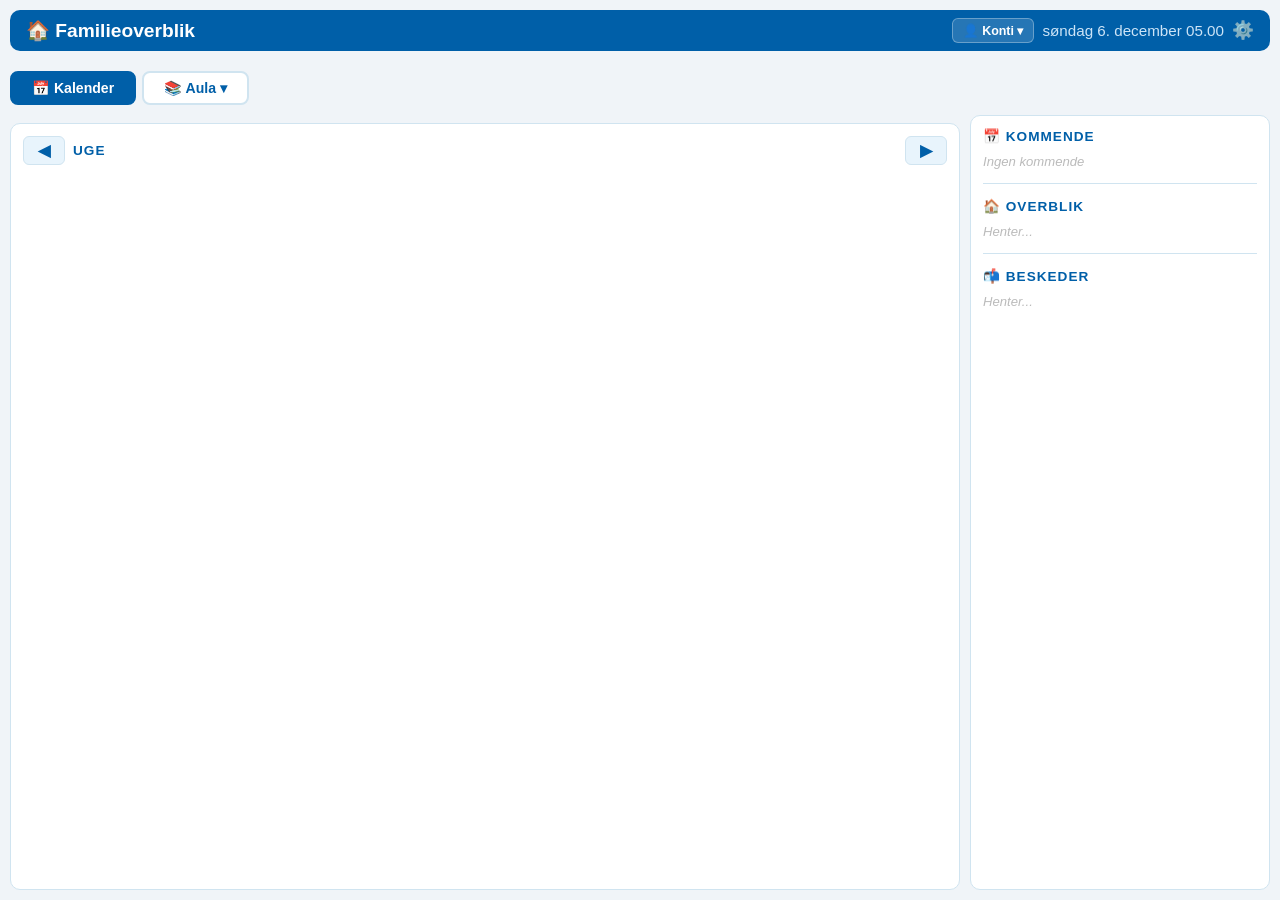
==== commit fc2e623b: "[(main)] feat: komme/gå tider farves med tab-farve" ====
--- a/frontend/index.html
+++ b/frontend/index.html
@@ -804,14 +804,14 @@
         try{localStorage.setItem('ls_children',JSON.stringify(CHILDREN));localStorage.setItem('ls_inst_ids',JSON.stringify(INST_PROFILE_IDS));}catch(e){}
         document.getElementById('child-tabs').innerHTML = [
           ...CHILDREN.map((c, i) =>
-            `<div class="tab ${i===0?'active':''}" onclick="switchTab(${i})">
+            `<div class="tab ${i===0?'active':''}" onclick="switchTab(${i})" style="border-bottom:3px solid ${childColor(i)}">
               ${c.photoUrl ? `<img src="${c.photoUrl}" alt="${c.name}" onerror="this.style.display='none'">` : ''}
               ${c.name}
             </div>`
           ),
           ...GOOGLE_TABS.map((g, i) =>
-            `<div class="tab" onclick="switchGoogleTab(${i})" style="border-left:3px solid ${g.color}">
-              <span style="color:${g.color}">📅</span> ${g.name}
+            `<div class="tab" onclick="switchGoogleTab(${i})" style="border-bottom:3px solid ${CAL_COLORS.faelles}">
+              <span style="color:${CAL_COLORS.faelles}">📅</span> ${g.name}
             </div>`
           ),
         ].join('');
@@ -1183,15 +1183,25 @@
           ? googleEvents.filter(e => {
               if (!e.allDay) return false;
               const start = new Date(e.start + 'T00:00:00');
-              const end = new Date(e.end + 'T00:00:00');
+              const endRaw = e.end && e.end !== e.start ? e.end : e.start;
+              const end = new Date(endRaw + 'T00:00:00');
               const dayStart = new Date(day.getFullYear(), day.getMonth(), day.getDate());
-              return dayStart >= start && dayStart < end;
+              return dayStart >= start && dayStart <= end;
             })
           : allEvents.filter(e => {
               if (!e.allDay) return false;
               if (!(e.profiles||[]).includes(CHILDREN[activeTab]?.id)) return false;
               return e.start && isSameDay(new Date(e.start.substring(0,10)+'T00:00:00'), day);
-            });
+            }).concat(googleEvents.filter(e => {
+              if (!e.allDay || !e.custom) return false;
+              const calId = 'cal-child-' + CHILDREN[activeTab]?.id;
+              if (!(e.calendar || '').split(',').includes(calId)) return false;
+              const start = new Date(e.start + 'T00:00:00');
+              const endRaw = e.end && e.end !== e.start ? e.end : e.start;
+              const end = new Date(endRaw + 'T00:00:00');
+              const dayStart = new Date(day.getFullYear(), day.getMonth(), day.getDate());
+              return dayStart >= start && dayStart <= end;
+            }));
         const allDayBadges = dayAllDay.map(e => {
           const idx = window._evRegistry.push({
             title: e.title || e.summary || '(ingen titel)',
@@ -1204,8 +1214,11 @@
             id: e.id || '',
             famcals: e.familieoverblik_calendars || e.calendar || '',
           }) - 1;
+          const calStr = e.familieoverblik_calendars || e.calendar || '';
+          const bgGrad = calEventBackground(calStr);
+          const bgStyle = bgGrad ? bgGrad : (e.color || 'var(--blue-accent)');
           return `<div onclick="event.stopPropagation();openEvInfo(window._evRegistry[${idx}])" style="font-size:0.6rem;font-weight:700;
-            background:${e.color||'var(--blue-accent)'};color:#fff;border-radius:3px;
+            background:${bgStyle};color:#fff;border-radius:3px;
             padding:1px 5px;margin-top:2px;white-space:nowrap;cursor:pointer;
             overflow:hidden;text-overflow:ellipsis;">${e.title || e.summary || '(ingen titel)'}</div>`;
         }).join('');
@@ -1279,21 +1292,21 @@
 
           if (tpl && !tpl.isOnVacation && tpl.entryTime) {
             const [eh,em]=tpl.entryTime.split(':').map(Number);
-            html += `<div class="presence-bar" style="top:${pct(eh*60+em)}%;height:${hourH*0.4}px;min-height:14px">🧒🎒 ${tpl.entryTime.substring(0,5)}</div>`;
+            html += `<div class="presence-bar" style="top:${pct(eh*60+em)}%;height:${hourH*0.4}px;min-height:14px;border-left-color:${tabColor};color:${tabColor}">🧒🎒 ${tpl.entryTime.substring(0,5)}</div>`;
           }
           if (tpl && !tpl.isOnVacation && tpl.exitTime) {
             const [xh,xm]=tpl.exitTime.split(':').map(Number), lbl=tpl.exitWith||'';
-            html += `<div class="presence-bar" style="top:${pct(xh*60+xm)}%;height:${hourH*0.4}px;min-height:14px;background:#e8f7e8;border-left-color:#4caf50;color:#2e7d32">🏠 ${tpl.exitTime.substring(0,5)}${lbl?' · '+lbl:''}</div>`;
+            html += `<div class="presence-bar" style="top:${pct(xh*60+xm)}%;height:${hourH*0.4}px;min-height:14px;border-left-color:${tabColor};color:${tabColor}">🏠 ${tpl.exitTime.substring(0,5)}${lbl?' · '+lbl:''}</div>`;
           }
           const presenceEvents = [];
           if (tpl && !tpl.isOnVacation) {
             const ds = dateStr;
             if (tpl.entryTime) presenceEvents.push({
-              _presence: true, _label: `🧒🎒 ${tpl.entryTime.substring(0,5)}`, _style: '',
+              _presence: true, _label: `🧒🎒 ${tpl.entryTime.substring(0,5)}`, _style: `border-left-color:${tabColor};color:${tabColor}`,
               start: `${ds}T${tpl.entryTime}`, end: `${ds}T${tpl.entryTime.replace(/(\d+):(\d+)/,(_,h,m)=>String(parseInt(h)*60+parseInt(m)+30).replace(/(\d+)/,n=>String(Math.floor(n/60)).padStart(2,'0')+':'+String(n%60).padStart(2,'0')))}`,
             });
             if (tpl.exitTime) presenceEvents.push({
-              _presence: true, _label: `🏠 ${tpl.exitTime.substring(0,5)}${tpl.exitWith?' · '+tpl.exitWith:''}`, _style: 'background:#e8f7e8;border-left:3px solid #4caf50;color:#2e7d32',
+              _presence: true, _label: `🏠 ${tpl.exitTime.substring(0,5)}${tpl.exitWith?' · '+tpl.exitWith:''}`, _style: `border-left-color:${tabColor};color:${tabColor}`,
               start: `${ds}T${tpl.exitTime}`, end: null,
             });
           }
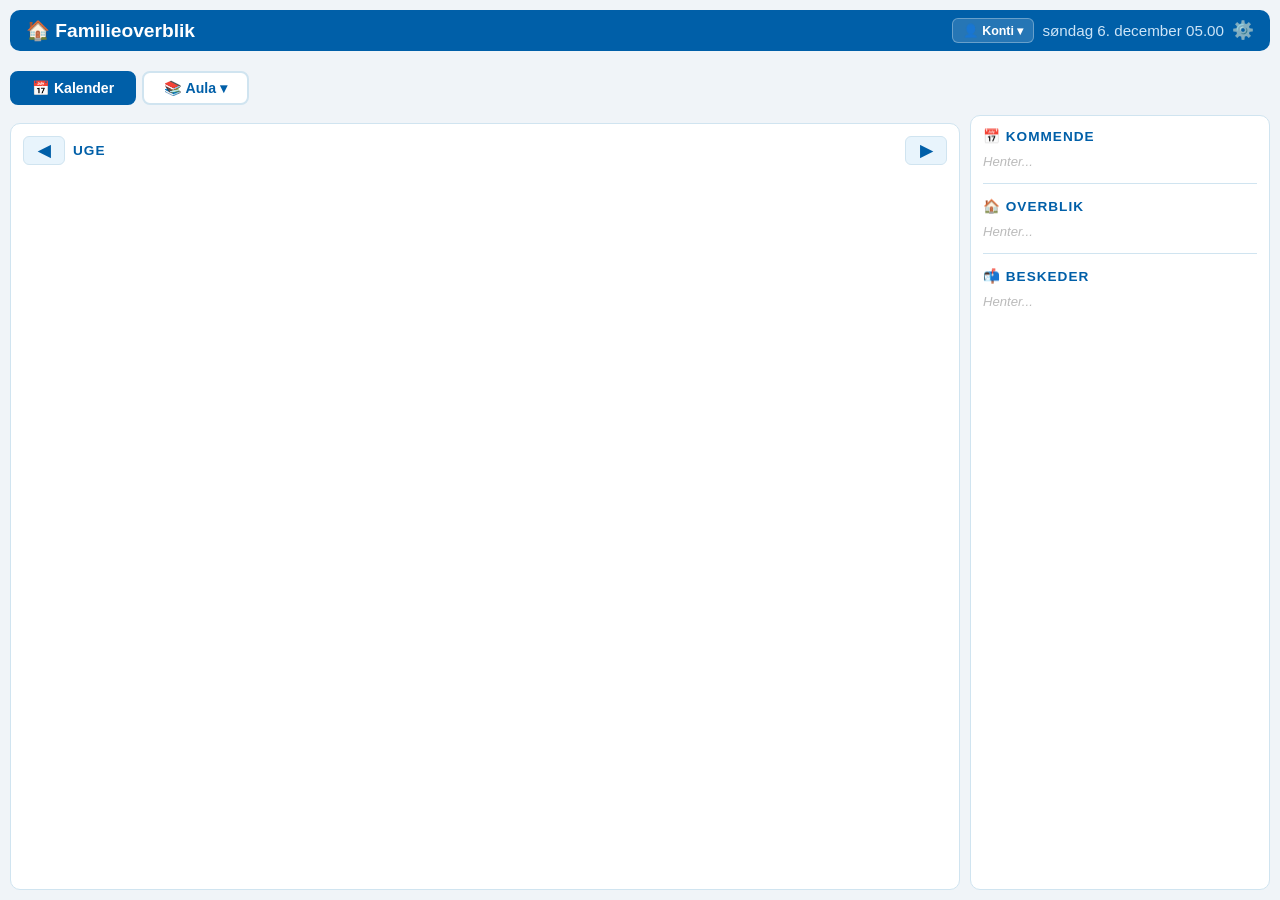
==== commit b4b27ebe: "[(main)] refactor: split main.py into routers, add store.py + google_utils.py, fix profile pictures," ====
--- a/frontend/index.html
+++ b/frontend/index.html
@@ -1,4 +1,4 @@
-<!DOCTYPE html>
+﻿<!DOCTYPE html>
 <html lang="da">
 <head>
   <meta charset="UTF-8" />
@@ -657,6 +657,11 @@
     const CAL_COLORS = { faelles: '#e53935' };
     const CHILD_PALETTE = ['#1e88e5','#43a047','#8e24aa','#fb8c00','#00897b'];
     function childColor(idx) { return CHILD_PALETTE[idx % CHILD_PALETTE.length]; }
+    function aulaImg(url) {
+      if (!url) return '';
+      if (url.startsWith('http')) return `/api/profile-picture?url=${encodeURIComponent(url)}`;
+      return url;
+    }
     function calColorMap() {
       const m = { 'cal-faelles': { label: 'Fælles', color: CAL_COLORS.faelles } };
       CHILDREN.forEach((c,i) => m['cal-child-' + c.id] = { label: c.name, color: childColor(i) });
@@ -801,11 +806,15 @@
         CHILDREN = cfg.children || [];
         INST_PROFILE_IDS = cfg.inst_profile_ids || [];
         CHILDREN.forEach(c => { c._photoUrl = c.photoUrl; });
-        try{localStorage.setItem('ls_children',JSON.stringify(CHILDREN));localStorage.setItem('ls_inst_ids',JSON.stringify(INST_PROFILE_IDS));}catch(e){}
+        try{
+          const toStore = CHILDREN.map(c => ({ ...c, photoUrl: '' }));
+          localStorage.setItem('ls_children', JSON.stringify(toStore));
+          localStorage.setItem('ls_inst_ids', JSON.stringify(INST_PROFILE_IDS));
+        }catch(e){}
         document.getElementById('child-tabs').innerHTML = [
           ...CHILDREN.map((c, i) =>
             `<div class="tab ${i===0?'active':''}" onclick="switchTab(${i})" style="border-bottom:3px solid ${childColor(i)}">
-              ${c.photoUrl ? `<img src="${c.photoUrl}" alt="${c.name}" onerror="this.style.display='none'">` : ''}
+              ${c.photoUrl ? `<img src="${aulaImg(c.photoUrl)}" alt="${c.name}" onerror="this.style.display='none'">` : ''}
               ${c.name}
             </div>`
           ),
@@ -935,7 +944,7 @@
         if (type === 'event') {
           const label = date.toLocaleDateString('da-DK', {weekday:'short', day:'numeric', month:'short'});
           const avatars = CHILDREN.filter(c => (d.profiles||d.belongsToProfiles||[]).includes(c.id)).map(c =>
-            c._photoUrl ? `<img src="${c._photoUrl}" style="width:20px;height:20px;border-radius:50%;object-fit:cover;border:1px solid #cce4f7;margin-right:2px">` : ''
+            c._photoUrl ? `<img src="${aulaImg(c._photoUrl)}" style="width:20px;height:20px;border-radius:50%;object-fit:cover;border:1px solid #cce4f7;margin-right:2px">` : ''
           ).join('');
           return `<div class="event-item"><div class="event-date">${label}</div>
             <div style="flex:1"><div class="event-title">${d.title||'(ingen titel)'}</div>
@@ -944,7 +953,7 @@
           const label = date.toLocaleDateString('da-DK', {day:'numeric', month:'short'});
           const avatars = (d.relatedChildrenIds||[]).map(id => {
             const c = CHILDREN.find(c => c.id === id);
-            return c?._photoUrl ? `<img src="${c._photoUrl}" style="width:20px;height:20px;border-radius:50%;object-fit:cover;border:1px solid #cce4f7;margin-right:2px">` : '';
+            return c?._photoUrl ? `<img src="${aulaImg(c._photoUrl)}" style="width:20px;height:20px;border-radius:50%;object-fit:cover;border:1px solid #cce4f7;margin-right:2px">` : '';
           }).join('');
           return `<div class="event-item"><div class="event-date birthday">🎂 ${label}</div>
             <div style="flex:1"><div class="event-title">${d.name}</div>
@@ -1287,17 +1296,9 @@
         } else {
           // ── Aula child tab — same logic as gTab but filtered by child ──
           const child = CHILDREN[activeTab];
+          const tabColor = childColor(activeTab);
           const childPresence = presenceData[child.id] || [];
           const tpl = childPresence.find(t => t.byDate===dateStr);
-
-          if (tpl && !tpl.isOnVacation && tpl.entryTime) {
-            const [eh,em]=tpl.entryTime.split(':').map(Number);
-            html += `<div class="presence-bar" style="top:${pct(eh*60+em)}%;height:${hourH*0.4}px;min-height:14px;border-left-color:${tabColor};color:${tabColor}">🧒🎒 ${tpl.entryTime.substring(0,5)}</div>`;
-          }
-          if (tpl && !tpl.isOnVacation && tpl.exitTime) {
-            const [xh,xm]=tpl.exitTime.split(':').map(Number), lbl=tpl.exitWith||'';
-            html += `<div class="presence-bar" style="top:${pct(xh*60+xm)}%;height:${hourH*0.4}px;min-height:14px;border-left-color:${tabColor};color:${tabColor}">🏠 ${tpl.exitTime.substring(0,5)}${lbl?' · '+lbl:''}</div>`;
-          }
           const presenceEvents = [];
           if (tpl && !tpl.isOnVacation) {
             const ds = dateStr;
@@ -1359,17 +1360,18 @@
         const children = group.children || [];
         const myKidsHtml = (group.myChildren || []).map(k => {
           const ini = k.name.split(' ').map(w => w[0]).join('').substring(0, 2).toUpperCase();
-          return k.photoUrl
-            ? `<img src="${k.photoUrl}" title="${k.name}" style="width:24px;height:24px;border-radius:50%;object-fit:cover;border:2px solid var(--blue);margin-left:4px" onerror="this.style.display='none'">`
-            : `<span style="background:var(--blue);color:#fff;border-radius:50%;width:24px;height:24px;display:inline-flex;align-items:center;justify-content:center;font-size:0.65rem;font-weight:700;margin-left:4px">${ini}</span>`;
+          // Brug signeret URL fra CHILDREN (profile-config) hvis tilgængelig — match på fornavn
+          const child = CHILDREN.find(c => k.name.startsWith(c.name));
+          const picUrl = child?.photoUrl || k.photoSignedUrl || k.photoUrl;
+          return picUrl
+            ? `<img src="${aulaImg(picUrl)}" title="${k.name}" style="width:24px;height:24px;border-radius:50%;object-fit:cover;border:2px solid var(--blue);margin-left:4px" onerror="this.style.display='none'">`
+            : `<span style="background:var(--blue);color:#fff;border-radius:50%;width:24px;height:24px;display:inline-flex;align-items:center;justify-content:center;font-size:0.65rem;font-weight:700;margin-left:4px" title="${k.name}">${ini}</span>`;
         }).join('');
 
         const childrenHtml = children.map((child, ci) => {
           const ini = child.name.split(' ').map(w => w[0]).join('').substring(0, 2).toUpperCase();
           const isOwn = child.isOwnChild;
-          const avatarHtml = child.photoUrl
-            ? `<img class="klasse-child-avatar" src="${child.photoUrl}" alt="${child.name}" style="${isOwn ? 'border-color:var(--blue);border-width:3px' : ''}" onerror="this.outerHTML='<div class=\\'klasse-child-avatar\\'>${ini}</div>'">`
-            : `<div class="klasse-child-avatar" style="${isOwn ? 'background:var(--blue);color:#fff' : ''}">${ini}</div>`;
+          const avatarHtml = `<div class="klasse-child-avatar" style="${isOwn ? 'background:var(--blue);color:#fff' : ''}">${ini}</div>`;
           return `
             <div class="klasse-child-row${isOwn ? ' own-child' : ''}" onclick="toggleParents(${gi},${ci},${group.id},${child.id})">
               ${avatarHtml}
@@ -1965,7 +1967,7 @@
         sessionWasExpired = true;
         // Restore cached Aula data from localStorage
         try{const c=localStorage.getItem('ls_children');if(c){CHILDREN=JSON.parse(c);INST_PROFILE_IDS=JSON.parse(localStorage.getItem('ls_inst_ids')||'[]');
-          document.getElementById('child-tabs').innerHTML=[...CHILDREN.map((c,i)=>`<div class="tab ${i===0?'active':''}" onclick="switchTab(${i})">${c.photoUrl?`<img src="${c.photoUrl}" alt="${c.name}" onerror="this.style.display='none'">`:''}${c.name}</div>`),
+          document.getElementById('child-tabs').innerHTML=[...CHILDREN.map((c,i)=>`<div class="tab ${i===0?'active':''}" onclick="switchTab(${i})">${c.photoUrl?`<img src="${aulaImg(c.photoUrl)}" alt="${c.name}" onerror="this.style.display='none'">`:''}${c.name}</div>`),
           ...GOOGLE_TABS.map((g,i)=>`<div class="tab" onclick="switchGoogleTab(${i})" style="border-left:3px solid ${g.color}"><span style="color:${g.color}">📅</span> ${g.name}</div>`)].join('');}}catch(e){}
         try{const e=localStorage.getItem('ls_events');if(e){allEvents=JSON.parse(e);if(!Array.isArray(allEvents))allEvents=[];}}catch(e){}
         try{const p=localStorage.getItem('ls_presence');if(p){presenceData=JSON.parse(p)||{};}}catch(e){}
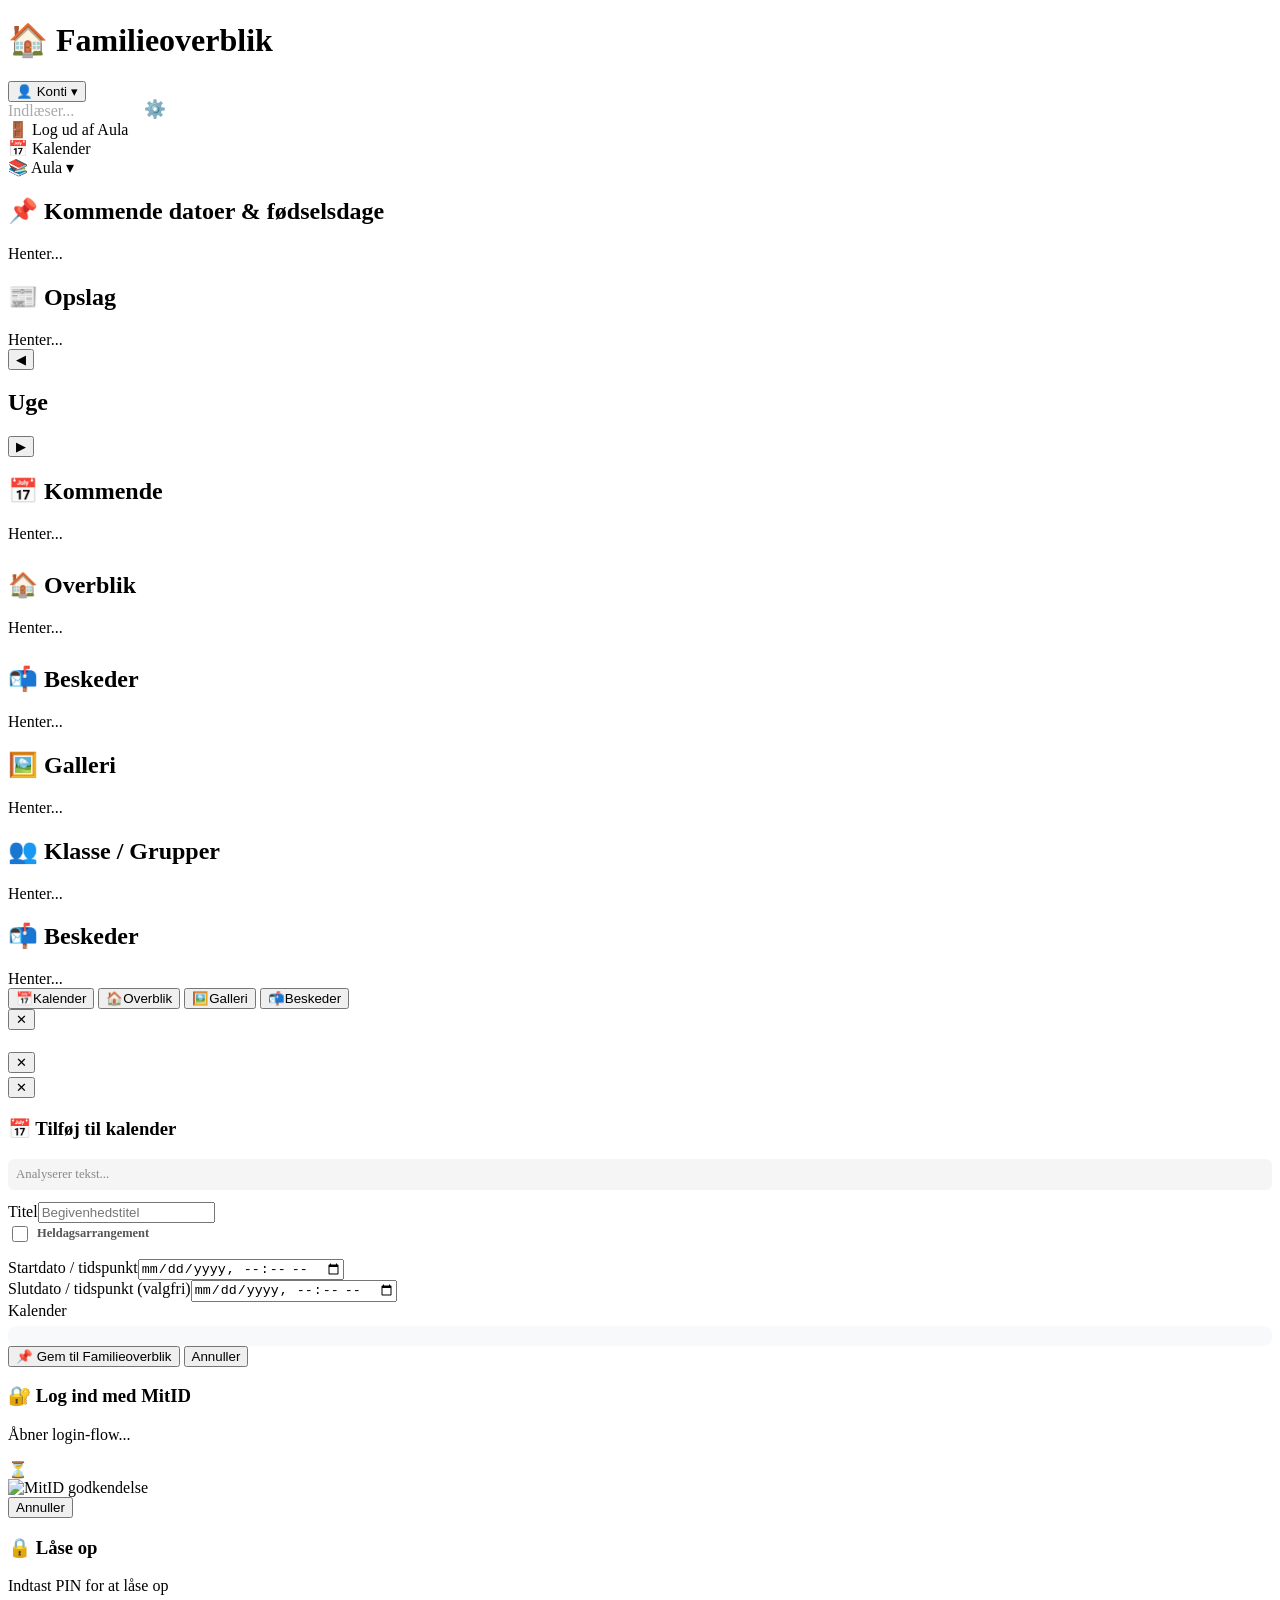
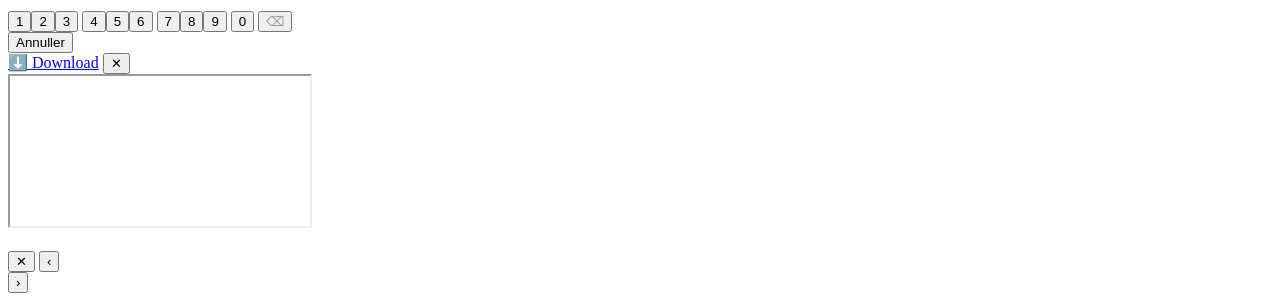
==== commit cd7c23b4: "[(main)] refactor: split index.html into css/ and js/ modules, fix ICS all-day end date" ====
--- a/frontend/index.html
+++ b/frontend/index.html
@@ -4,391 +4,8 @@
   <meta charset="UTF-8" />
   <meta name="viewport" content="width=device-width, initial-scale=1.0" />
   <title>Aula Dashboard</title>
-  <style>
-    * { box-sizing: border-box; margin: 0; padding: 0; }
-    :root {
-      --blue: #005fa8; --blue-light: #e8f4fc; --blue-mid: #cce4f7;
-      --blue-accent: #0093d0; --border: #d0e4f0; --bg: #f0f4f8; --radius: 10px;
-      --hour-h: 52px; --time-col: 44px;
-    }
-    body { background: var(--bg); color: #333; font-family: 'Segoe UI', sans-serif;
-      display: flex; flex-direction: column; min-height: 100dvh; gap: 10px; padding: 10px; }
-    header { display: flex; justify-content: space-between; align-items: center;
-      background: var(--blue); border-radius: var(--radius); padding: 8px 16px; flex-shrink: 0; gap: 8px; }
-    header h1 { font-size: 1.2rem; color: #fff; font-weight: 700; white-space: nowrap; min-width: 0; flex-shrink: 1; overflow: hidden; text-overflow: ellipsis; }
-    header #clock { font-size: 0.95rem; color: #cce4f7; white-space: nowrap; }
-    #session-banner { display: none; background: rgba(0,0,0,0.12); border-radius: var(--radius);
-      padding: 4px 12px; font-size: 0.75rem; user-select: none;
-      color: rgba(255,255,255,0.85); flex-shrink: 0; text-align: right; }
-    .login-btn { background: rgba(255,255,255,0.2); border: 1px solid rgba(255,255,255,0.4);
-      color: #fff; border-radius: 6px; padding: 3px 10px; font-size: 0.75rem; font-weight: 600;
-      cursor: pointer; margin-left: 8px; display: inline-block; vertical-align: middle; }
-    .login-btn:hover { background: rgba(255,255,255,0.35); }
-    #account-menu-btn { background: rgba(255,255,255,0.15); border: 1px solid rgba(255,255,255,0.3);
-      color: #fff; border-radius: 6px; padding: 4px 10px; font-size: 0.78rem; font-weight: 600;
-      cursor: pointer; white-space: nowrap; }
-    #account-menu-btn:hover { background: rgba(255,255,255,0.25); }
-    #account-dropdown { display:none; position:absolute; top:100%; right:0; margin-top:4px;
-      background:#fff; border:1px solid var(--border); border-radius:8px;
-      box-shadow:0 4px 16px rgba(0,0,0,0.12); z-index:200; min-width:160px; overflow:hidden; }
-    #account-dropdown .acc-item { padding:9px 16px; font-size:0.85rem; font-weight:600;
-      color:var(--blue); cursor:pointer; white-space:nowrap; }
-    #account-dropdown .acc-item:hover { background:var(--blue-light); }
-    #account-dropdown .acc-logout { padding:9px 16px; font-size:0.85rem; font-weight:600;
-      color:#e53935; cursor:pointer; border-top:1px solid var(--border); }
-    #account-dropdown .acc-logout:hover { background:#fff5f5; }
-
-    /* ── Nav tabs (top) ── */
-    .top-nav { display: flex; gap: 6px; flex-shrink: 0; }
-    .top-nav-btn { padding: 7px 20px; border-radius: 8px; background: #fff; color: var(--blue);
-      cursor: pointer; font-size: 0.88rem; font-weight: 600; border: 2px solid var(--border);
-      transition: all 0.2s; position: relative; }
-    .top-nav-btn.active { background: var(--blue); color: #fff; border-color: var(--blue); }
-    .badge { position: absolute; top: -6px; right: -6px; background: #e53935; color: #fff;
-      border-radius: 50%; width: 18px; height: 18px; font-size: 0.65rem; font-weight: 700;
-      display: flex; align-items: center; justify-content: center; pointer-events: none; }
-    .bottom-nav button { position: relative; }
-    .aula-dd-item { padding: 9px 16px; font-size: 0.85rem; font-weight: 600; color: var(--blue);
-      cursor: pointer; white-space: nowrap; }
-    .aula-dd-item:hover { background: var(--blue-light); }
-    .aula-dd-item.active { background: var(--blue); color: #fff; }
-
-    /* ── Views ── */
-    .view { display: none; flex: 1; min-height: 0; gap: 10px; }
-    .view.active { display: flex; }
-
-    /* ── Calendar view ── */
-    #view-cal { flex-direction: row; }
-    .left { display: flex; flex-direction: column; gap: 8px; min-height: 0; flex: 1; }
-    .tabs { display: flex; gap: 8px; flex-shrink: 0; }
-    .tab { padding: 7px 18px; border-radius: 8px; background: #fff; color: var(--blue);
-      cursor: pointer; font-size: 0.9rem; font-weight: 600; border: 2px solid var(--border);
-      transition: all 0.2s; display: flex; align-items: center; gap: 8px; }
-    .tab.active { background: var(--blue); color: #fff; border-color: var(--blue); }
-    .tab img { width: 26px; height: 26px; border-radius: 50%; object-fit: cover; border: 2px solid rgba(0,95,168,0.2); }
-    .tab.active img { border-color: rgba(255,255,255,0.7); }
-    .week-card { background: #fff; border-radius: var(--radius); padding: 12px;
-      flex: 1; overflow: hidden; border: 1px solid var(--border); display: flex; flex-direction: column; min-height: 0; }
-    .week-nav { display: flex; align-items: center; gap: 8px; margin-bottom: 10px; flex-shrink: 0; }
-    .week-nav h2 { flex: 1; margin: 0; font-size: 0.85rem; color: var(--blue);
-      text-transform: uppercase; letter-spacing: 1px; font-weight: 700; }
-    .week-nav button { background: var(--blue-light); border: 1px solid var(--border); border-radius: 6px;
-      color: var(--blue); font-size: 1rem; cursor: pointer; padding: 4px 14px; font-weight: 700; }
-    .week-nav button:hover { background: var(--blue-mid); }
-    .timetable-wrap { flex: 1; overflow-y: auto; overflow-x: auto; }
-    .timetable { display: grid; grid-template-columns: var(--time-col) repeat(7, 1fr); min-width: 600px; }
-    .day-col.weekend { background: #fafafa; }
-    .day-col.today.weekend { background: #f5faff; }
-    .th-spacer { position: sticky; top: 0; background: #fff; z-index: 2; border-bottom: 2px solid var(--border); }
-    .day-header { padding: 4px 4px 4px; text-align: center; font-size: 0.78rem; font-weight: 700;
-      color: #666; border-bottom: 2px solid var(--border); position: sticky; top: 0; background: #fff; z-index: 2; overflow: hidden; }
-    .day-header .allday-badges { height: 28px; overflow: hidden; margin-top: 2px; }
-    .day-header.weekend { color: #999; }
-    .day-header.weekend .date-num { color: #999; }
-    .day-header .date-num { display: block; font-size: 1.1rem; font-weight: 800; color: #333; line-height: 1.2; }
-    .day-header.today .date-num { background: var(--blue); color: #fff; border-radius: 50%;
-      width: 28px; height: 28px; display: inline-flex; align-items: center; justify-content: center; font-size: 0.95rem; }
-    .time-gutter { grid-column: 1; position: relative; }
-    .hour-label { position: absolute; right: 6px; font-size: 0.68rem; color: #aaa;
-      font-weight: 600; transform: translateY(-50%); white-space: nowrap; }
-    .day-col { position: relative; border-left: 1px solid var(--border); }
-    .day-col.today { background: #f5faff; }
-    .hour-line { position: absolute; left: 0; right: 0; border-top: 1px solid #eef2f7; pointer-events: none; }
-    .hour-line.full { border-top-color: #dde8f2; }
-    .presence-bar { position: absolute; left: 2px; right: 2px; background: var(--blue-light);
-      border-left: 3px solid var(--blue-accent); border-radius: 4px; font-size: 0.65rem;
-      color: var(--blue); padding: 2px 4px; overflow: hidden; white-space: nowrap; text-overflow: ellipsis; opacity: 0.7; }
-    .presence-bar.vacation { background: #fff3cd; border-left-color: #f59e0b; color: #92400e; }
-    .cal-event { position: absolute; left: 3px; background: var(--blue-accent);
-      color: #fff; border-radius: 5px; padding: 3px 5px; font-size: 0.7rem; font-weight: 600;
-      overflow: hidden; cursor: pointer; box-shadow: 0 1px 3px rgba(0,0,0,0.15);
-      display: flex; flex-direction: column; }
-    .cal-event:hover { filter: brightness(1.1); }
-    .cal-event .ev-title { white-space: nowrap; overflow: hidden; text-overflow: ellipsis; }
-    .cal-event .ev-time { font-size: 0.62rem; opacity: 0.85; font-weight: 400; }
-    .cal-event.allday { background: var(--blue-mid); color: var(--blue); border-left: 3px solid var(--blue); }
-    .now-line { position: absolute; left: 0; right: 0; border-top: 2px solid #e53e3e; pointer-events: none; z-index: 3; }
-    .now-line::before { content: ''; position: absolute; left: -4px; top: -4px;
-      width: 8px; height: 8px; border-radius: 50%; background: #e53e3e; }
-
-    /* ── Event info modal ── */
-    #ev-info-overlay { display:none; position:fixed; inset:0; background:rgba(0,0,0,0.4); z-index:500; align-items:center; justify-content:center; }
-    #ev-info-overlay.open { display:flex; }
-    #ev-info-modal { background:#fff; border-radius:14px; padding:22px; width:min(380px,92vw); box-shadow:0 8px 32px rgba(0,0,0,0.2); }
-    #ev-info-modal h3 { font-size:1rem; font-weight:700; margin-bottom:8px; padding-right:24px; word-break:break-word; white-space:normal; line-height:1.4; }
-    #ev-info-modal .ev-info-time { font-size:0.82rem; color:#666; margin-bottom:8px; }
-    #ev-info-modal .ev-info-desc { font-size:0.8rem; color:#444; line-height:1.6; max-height:180px; overflow-y:auto; margin:10px 0; padding:8px; background:#f8f9fa; border-radius:6px; white-space:pre-wrap; word-break:break-word; }
-    #ev-info-modal .ev-info-cal { font-size:0.75rem; font-weight:600; display:inline-block; padding:2px 8px; border-radius:10px; color:#fff; margin-bottom:14px; }
-    #ev-info-modal .ev-info-btns { display:flex; flex-direction:column; gap:8px; margin-top:16px; }
-    #ev-info-modal .ev-info-btns button { padding:9px; border-radius:8px; border:none; font-size:0.85rem; font-weight:600; cursor:pointer; }
-    .btn-delete-ev { background:#fee2e2; color:#c62828; }
-    .btn-delete-ev:hover { background:#fca5a5; }
-    .btn-close-ev { background:#f5f5f5; color:#666; }
-
-    /* ── Overview (Overblik) ── */
-    #view-overview { flex-direction: column; gap: 10px; overflow-y: auto; }
-    .overview-section { background: #fff; border-radius: var(--radius); padding: 14px; border: 1px solid var(--border); flex-shrink: 0; }
-    .overview-section h2 { font-size: 0.85rem; color: var(--blue); text-transform: uppercase; letter-spacing: 1px; font-weight: 700; margin-bottom: 12px; }
-    .post-item { display: flex; gap: 12px; padding: 10px 0; border-bottom: 1px solid #e8f0f7; cursor: pointer; position: relative; }
-    .post-item.unread::before { content:''; position:absolute; left:-8px; top:50%; transform:translateY(-50%); width:8px; height:8px; border-radius:50%; background:#e53935; }
-    .post-item.unread .post-title { font-weight: 700; color: var(--blue); }
-    .post-item:last-child { border-bottom: none; padding-bottom: 0; }
-    .post-item:hover { background: #f5faff; border-radius: 6px; padding-left: 6px; margin-left: -6px; }
-    .post-thumb { width: 72px; height: 72px; border-radius: 8px; object-fit: cover; flex-shrink: 0; background: var(--blue-mid); }
-    .post-thumb-placeholder { width: 72px; height: 72px; border-radius: 8px; flex-shrink: 0; background: var(--blue-mid); display: flex; align-items: center; justify-content: center; font-size: 1.8rem; }
-    .post-body { flex: 1; min-width: 0; }
-    .post-title { font-weight: 700; font-size: 0.88rem; color: #222; margin-bottom: 3px; white-space: nowrap; overflow: hidden; text-overflow: ellipsis; }
-    .post-meta { font-size: 0.72rem; color: #999; margin-bottom: 4px; }
-    .post-preview { font-size: 0.78rem; color: #555; line-height: 1.4; display: -webkit-box; -webkit-line-clamp: 2; -webkit-box-orient: vertical; overflow: hidden; }
-    .post-important { background: #fff3cd; border-left: 3px solid #f59e0b; border-radius: 6px; padding: 2px 6px; font-size: 0.7rem; color: #92400e; font-weight: 600; display: inline-block; margin-bottom: 4px; }
-    .event-item { display: flex; align-items: center; gap: 10px; padding: 8px 0; border-bottom: 1px solid #e8f0f7; font-size: 0.82rem; }
-    .event-item:last-child { border-bottom: none; }
-    .event-date { background: var(--blue); color: #fff; border-radius: 6px; padding: 4px 8px; font-size: 0.72rem; font-weight: 700; white-space: nowrap; flex-shrink: 0; }
-    .event-date.birthday { background: #e91e8c; }
-    .event-title { flex: 1; font-weight: 600; color: #333; }
-    .event-sub { font-size: 0.72rem; color: #999; }
-
-    /* ── Today widget ── */
-    #today-widget { display: flex; gap: 8px; flex-shrink: 0; flex-wrap: wrap; }
-    .today-card { background: #fff; border-radius: var(--radius); padding: 10px 12px;
-      border: 1px solid var(--border); flex: 1; min-width: 140px; }
-    .today-card .tc-name { font-size: 0.7rem; font-weight: 700; color: #999;
-      text-transform: uppercase; letter-spacing: .06em; margin-bottom: 6px; }
-    .today-card .tc-row { display: flex; align-items: center; gap: 6px;
-      font-size: 0.78rem; color: #444; margin-bottom: 4px; }
-    .today-card .tc-row:last-child { margin-bottom: 0; }
-    .today-card .tc-time { font-weight: 700; color: #222; min-width: 38px; }
-    .today-card .tc-label { color: #888; font-size: 0.72rem; }
-    .today-card .tc-dot { width: 8px; height: 8px; border-radius: 50%; flex-shrink: 0; }
-
-    /* ── Post modal */
-    #post-modal-overlay { display: none; position: fixed; inset: 0; background: rgba(0,0,0,0.5); z-index: 100; align-items: flex-start; justify-content: center; padding: 16px; overflow-y: auto; }
-    #post-modal-overlay.open { display: flex; }
-    #post-modal { background: #fff; border-radius: 12px; padding: 20px; width: 100%; max-width: 680px; margin: auto; box-shadow: 0 4px 24px rgba(0,0,0,0.2); }
-    #post-modal h2 { color: var(--blue); font-size: 1.05rem; margin-bottom: 6px; padding-right: 28px; }
-    #post-modal .post-modal-meta { color: #999; font-size: 0.75rem; margin-bottom: 14px; }
-    #post-modal-close { float: right; background: none; border: none; font-size: 1.3rem; cursor: pointer; color: #999; }
-    #post-modal-body { font-size: 0.85rem; color: #333; line-height: 1.6; }
-    #post-modal-body img { max-width: 100%; border-radius: 8px; margin: 8px 0; }
-    .post-modal-attachments { display: flex; flex-wrap: wrap; gap: 8px; margin-top: 12px; }
-    .post-modal-attachments img { width: 120px; height: 120px; object-fit: cover; border-radius: 8px; cursor: pointer; flex-shrink: 0; }
-    .file-card { display: flex; align-items: center; gap: 8px; padding: 8px 12px; background: #f0f4f8;
-      border: 1px solid var(--border); border-radius: 8px; cursor: pointer; text-decoration: none;
-      color: var(--blue); font-size: 0.82rem; font-weight: 600; max-width: 260px; }
-    .file-card:hover { background: var(--blue-light); }
-    .file-card .file-icon { font-size: 1.4rem; flex-shrink: 0; }
-    .file-card .file-name { overflow: hidden; text-overflow: ellipsis; white-space: nowrap; }
-
-    /* ── File viewer modal ── */
-    #file-modal-overlay { display:none; position:fixed; inset:0; background:rgba(0,0,0,0.7); z-index:600; flex-direction:column; align-items:center; justify-content:center; padding:16px; }
-    #file-modal-overlay.open { display:flex; }
-    #file-modal { background:#fff; border-radius:12px; width:min(860px,96vw); height:min(90dvh,860px); display:flex; flex-direction:column; overflow:hidden; box-shadow:0 8px 40px rgba(0,0,0,0.3); }
-    #file-modal-header { display:flex; align-items:center; gap:10px; padding:10px 16px; border-bottom:1px solid var(--border); flex-shrink:0; }
-    #file-modal-title { flex:1; font-size:0.88rem; font-weight:600; color:#333; overflow:hidden; text-overflow:ellipsis; white-space:nowrap; }
-    #file-modal-close { background:none; border:none; font-size:1.3rem; cursor:pointer; color:#999; flex-shrink:0; }
-    #file-modal-dl { background:var(--blue-light); border:1px solid var(--border); border-radius:6px; padding:4px 10px; font-size:0.78rem; font-weight:600; color:var(--blue); text-decoration:none; flex-shrink:0; }
-    #file-modal iframe { flex:1; border:none; width:100%; }
-
-    /* ── Messages panel ── */
-    .messages-card { background: #fff; border-radius: var(--radius); padding: 12px;
-      overflow-y: auto; border: 1px solid var(--border); display: flex; flex-direction: column; width: 300px; flex-shrink: 0; }
-    .messages-card h2 { font-size: 0.85rem; color: var(--blue); text-transform: uppercase;
-      letter-spacing: 1px; margin-bottom: 10px; font-weight: 700; flex-shrink: 0; }
-    .msg-item { padding: 9px 0; border-bottom: 1px solid #e8f0f7; font-size: 0.82rem; cursor: pointer; }
-    .msg-item:hover { background: #f0f7ff; border-radius: 4px; padding-left: 4px; }
-    .msg-item:last-child { border-bottom: none; }
-    .msg-item .subject { font-weight: 600; color: #333; }
-    .msg-item.unread { border-left: 3px solid var(--blue); padding-left: 8px; background: #f0f7ff; }
-    .msg-item.unread .subject { color: var(--blue); font-weight: 700; }
-    .msg-item .meta { color: #999; font-size: 0.75rem; margin-top: 3px; }
-    .loading { color: #bbb; font-style: italic; font-size: 0.82rem; }
-
-    /* ── Gallery view ── */
-    #view-gallery { flex-direction: column; gap: 10px; }
-    .gallery-card { background: #fff; border-radius: var(--radius); padding: 14px;
-      flex: 1; overflow-y: auto; border: 1px solid var(--border); }
-    .gallery-card h2 { font-size: 0.85rem; color: var(--blue); text-transform: uppercase;
-      letter-spacing: 1px; margin-bottom: 12px; font-weight: 700; }
-    .albums-grid { display: grid; grid-template-columns: repeat(auto-fill, minmax(180px, 1fr)); gap: 12px; }
-    .album-card { border-radius: 8px; overflow: hidden; cursor: pointer; border: 2px solid var(--border);
-      background: var(--blue-light); transition: all 0.2s; }
-    .album-card:hover { border-color: var(--blue-accent); box-shadow: 0 2px 12px rgba(0,95,168,0.15); transform: translateY(-1px); }
-    .album-thumb { width: 100%; aspect-ratio: 1; object-fit: cover; display: block; background: var(--blue-mid); }
-    .album-thumb-placeholder { width: 100%; aspect-ratio: 1; background: var(--blue-mid);
-      display: flex; align-items: center; justify-content: center; font-size: 2.5rem; }
-    .album-info { padding: 8px 10px; }
-    .album-title { font-size: 0.8rem; font-weight: 700; color: #333; white-space: nowrap;
-      overflow: hidden; text-overflow: ellipsis; }
-    .album-date { font-size: 0.7rem; color: #999; margin-top: 2px; }
-
-    /* Media grid (inside album) */
-    .gallery-back { background: none; border: none; color: var(--blue); font-size: 0.85rem;
-      cursor: pointer; font-weight: 600; margin-bottom: 12px; padding: 0; display: flex; align-items: center; gap: 4px; }
-    .gallery-back:hover { text-decoration: underline; }
-    .media-grid { display: grid; grid-template-columns: repeat(auto-fill, minmax(140px, 1fr)); gap: 8px; }
-    .media-item { border-radius: 8px; overflow: hidden; cursor: pointer; aspect-ratio: 1;
-      background: var(--blue-mid); position: relative; }
-    .media-item img { width: 100%; height: 100%; object-fit: cover; display: block; transition: opacity 0.2s; }
-    .media-item:hover img { opacity: 0.85; }
-    .media-item .media-type { position: absolute; bottom: 4px; right: 4px; background: rgba(0,0,0,0.5);
-      color: #fff; border-radius: 4px; font-size: 0.65rem; padding: 1px 4px; }
-
-    /* Lightbox */
-    #lightbox { display: none; position: fixed; inset: 0; background: rgba(0,0,0,0.92);
-      z-index: 200; align-items: center; justify-content: center; }
-    #lightbox.open { display: flex; }
-    #lightbox img, #lightbox video { max-width: 92vw; max-height: 88vh; border-radius: 8px; object-fit: contain; }
-    #lightbox-close { position: absolute; top: 16px; right: 20px; background: none; border: none;
-      color: #fff; font-size: 2rem; cursor: pointer; line-height: 1; opacity: 0.8; }
-    #lightbox-close:hover { opacity: 1; }
-    #lightbox-caption { position: absolute; bottom: 16px; left: 50%; transform: translateX(-50%);
-      color: #fff; font-size: 0.8rem; opacity: 0.7; text-align: center; }
-    #lightbox-prev, #lightbox-next { position: absolute; top: 50%; transform: translateY(-50%);
-      background: rgba(255,255,255,0.15); border: none; color: #fff; font-size: 1.8rem;
-      cursor: pointer; border-radius: 50%; width: 44px; height: 44px; display: flex;
-      align-items: center; justify-content: center; }
-    #lightbox-prev { left: 16px; } #lightbox-next { right: 16px; }
-    #lightbox-prev:hover, #lightbox-next:hover { background: rgba(255,255,255,0.3); }
-
-    #gevent-modal-overlay { display: none; position: fixed; inset: 0; background: rgba(0,0,0,0.5); z-index: 100; align-items: center; justify-content: center; padding: 16px; }
-    #gevent-modal-overlay.open { display: flex; }
-    #gevent-modal { background: #fff; border-radius: 12px; padding: 20px; width: 100%; max-width: 420px; box-shadow: 0 4px 24px rgba(0,0,0,0.2); }
-    #gevent-modal h2 { color: #222; font-size: 1.05rem; }
-    #gevent-modal-close { float: right; background: none; border: none; font-size: 1.3rem; cursor: pointer; color: #999; }
-
-    /* ── Modal (messages) ── */
-    #msg-modal-overlay { display: none; position: fixed; inset: 0; background: rgba(0,0,0,0.5);
-      z-index: 100; align-items: center; justify-content: center; padding: 16px; }
-    #msg-modal-overlay.open { display: flex; }
-    #msg-modal { background: #fff; border-radius: 12px; padding: 20px; width: 100%;
-      max-width: 640px; max-height: 85dvh; overflow-y: auto; box-shadow: 0 4px 24px rgba(0,0,0,0.2); }
-    #msg-modal h2 { color: var(--blue); font-size: 1rem; margin-bottom: 4px; padding-right: 28px; }
-    #msg-modal .msg-meta { color: #999; font-size: 0.75rem; margin-bottom: 14px; }
-    #msg-modal-close { float: right; background: none; border: none; font-size: 1.3rem; cursor: pointer; color: #999; }
-    .thread-msg { margin-bottom: 14px; padding-bottom: 14px; border-bottom: 1px solid #e8f0f7; }
-    .thread-msg:last-child { border-bottom: none; margin-bottom: 0; padding-bottom: 0; }
-    .thread-msg-header { display: flex; justify-content: space-between; align-items: baseline; margin-bottom: 6px; }
-    .thread-msg-sender { font-weight: 700; font-size: 0.82rem; color: var(--blue); }
-    .thread-msg-date { font-size: 0.72rem; color: #aaa; margin-left: 8px; }
-    .thread-msg-body { font-size: 0.83rem; color: #333; line-height: 1.6; }
-    .thread-msg-body img { max-width: 100%; border-radius: 6px; margin-top: 6px; }
-    .parse-event-btn { background: none; border: 1px solid var(--border); border-radius: 6px;
-      padding: 3px 8px; font-size: 0.72rem; color: var(--blue); cursor: pointer; margin-top: 6px; }
-    .parse-event-btn:hover { background: var(--blue-light); }
-    #event-modal-overlay { display:none; position:fixed; inset:0; background:rgba(0,0,0,0.4);
-      z-index:400; align-items:center; justify-content:center; }
-    #event-modal-overlay.open { display:flex; }
-    #event-modal { background:#fff; border-radius:14px; padding:24px; width:min(420px,92vw);
-      box-shadow:0 8px 32px rgba(0,0,0,0.2); }
-    #event-modal h3 { font-size:1rem; margin-bottom:16px; color:var(--blue); }
-    #event-modal .field { margin-bottom:12px; }
-    #event-modal .field label { font-size:0.75rem; font-weight:600; color:#555; display:block; margin-bottom:3px; }
-    #event-modal .field input { width:100%; padding:7px 10px; border:1px solid var(--border); border-radius:6px; font-size:0.85rem; }
-    #event-modal .modal-btns { display:flex; gap:8px; margin-top:16px; flex-wrap:wrap; }
-    #event-modal .modal-btns button { flex:1; padding:9px; border-radius:8px; border:none; font-size:0.85rem; font-weight:600; cursor:pointer; }
-    .btn-save-local { background:var(--blue); color:#fff; }
-    .btn-open-gcal { background:#e8f0fe; color:#1a73e8; }
-    .btn-cancel-modal { background:#f5f5f5; color:#666; }
-
-    /* ── Klasse view ── */
-    #view-klasse { flex-direction: column; gap: 10px; overflow-y: auto; }
-    .klasse-card { background: #fff; border-radius: var(--radius); padding: 14px; border: 1px solid var(--border); flex-shrink: 0; }
-    .klasse-card h2 { font-size: 0.85rem; color: var(--blue); text-transform: uppercase; letter-spacing: 1px; font-weight: 700; margin-bottom: 12px; }
-    .klasse-group { margin-bottom: 8px; border: 1px solid var(--border); border-radius: 8px; overflow: hidden; }
-    .klasse-group-header { background: var(--blue-light); padding: 10px 14px; font-size: 0.88rem; font-weight: 700; color: var(--blue); cursor: pointer; display: flex; align-items: center; justify-content: space-between; user-select: none; }
-    .klasse-group-header:hover { background: var(--blue-mid); }
-    .klasse-group-header .klasse-count { font-weight: 400; font-size: 0.78rem; color: #888; }
-    .klasse-group-header .klasse-arrow { font-size: 0.75rem; transition: transform 0.2s; }
-    .klasse-group-header.open .klasse-arrow { transform: rotate(90deg); }
-    .klasse-children { display: none; padding: 4px 0; }
-    .klasse-children.open { display: block; }
-    .klasse-child-row { display: flex; align-items: center; padding: 6px 14px; cursor: pointer; border-bottom: 1px solid #f0f4f8; }
-    .klasse-child-row:last-child { border-bottom: none; }
-    .klasse-child-row:hover { background: #f8fafc; }
-    .klasse-child-row.own-child { background: #f0f7ff; }
-    .klasse-child-row.own-child:hover { background: #e4f0fc; }
-    .klasse-child-avatar { width: 32px; height: 32px; border-radius: 50%; object-fit: cover; flex-shrink: 0; background: var(--blue-mid); margin-right: 10px; font-size: 0.75rem; display: flex; align-items: center; justify-content: center; color: var(--blue); font-weight: 700; border: 2px solid var(--border); }
-    .klasse-child-name { font-size: 0.85rem; font-weight: 600; color: #333; white-space: nowrap; overflow: hidden; text-overflow: ellipsis; }
-    .klasse-child-bday { font-size: 0.72rem; color: #aaa; margin-top: 1px; }
-    .klasse-child-expand { font-size: 0.7rem; color: #bbb; }
-    .klasse-parents { display: none; background: #f8fafc; border-top: 1px solid #f0f4f8; padding: 8px 14px 8px 56px; }
-    .klasse-parents.open { display: block; }
-    .klasse-parent-row { display: flex; align-items: flex-start; gap: 10px; padding: 6px 0; border-bottom: 1px solid #eef2f7; }
-    .klasse-parent-row:last-child { border-bottom: none; }
-    .klasse-parent-avatar { width: 36px; height: 36px; border-radius: 50%; object-fit: cover; flex-shrink: 0; background: #e0e7ef; display: flex; align-items: center; justify-content: center; font-size: 0.7rem; color: #666; font-weight: 700; }
-    .klasse-parent-info { flex: 1; min-width: 0; }
-    .klasse-parent-name { font-size: 0.83rem; font-weight: 700; color: #333; margin-bottom: 2px; }
-    .klasse-parent-relation { font-size: 0.72rem; color: #999; margin-bottom: 4px; }
-    .klasse-contact-row { font-size: 0.78rem; color: #444; margin-bottom: 2px; display: flex; align-items: center; gap: 6px; }
-    .klasse-contact-row a { color: var(--blue); text-decoration: none; }
-    .klasse-contact-row a:hover { text-decoration: underline; }
-    .klasse-birthday { font-size: 0.75rem; color: #888; padding: 4px 0 6px; display: flex; align-items: center; gap: 6px; }
-    .klasse-loading-contacts { font-size: 0.78rem; color: #bbb; font-style: italic; padding: 8px 0; }
-
-    /* ── Mobile ── */
-    .bottom-nav { display: none; position: fixed; bottom: 0; left: 0; right: 0;
-      background: #fff; border-top: 1px solid var(--border); z-index: 50; }
-    .bottom-nav button { flex: 1; padding: 10px 0; background: none; border: none; font-size: 0.75rem;
-      color: #888; cursor: pointer; font-weight: 600; display: flex; flex-direction: column; align-items: center; gap: 2px; }
-    .bottom-nav button.active { color: var(--blue); }
-    .bottom-nav button span.icon { font-size: 1.2rem; }
-
-    @media (min-width: 900px) { body { max-width: 1500px; margin: 0 auto; } }
-    @media (max-width: 899px) {
-      #view-cal { flex-direction: column; }
-      .messages-card { width: 100%; max-height: 260px; }
-    }
-    @media (max-width: 599px) {
-      body { padding: 8px 8px 68px; gap: 8px; }
-      header h1 { font-size: 1rem; } header #clock { font-size: 0.75rem; }
-      .top-nav { display: none; }
-      .bottom-nav { display: flex; }
-      :root { --hour-h: 44px; --time-col: 36px; }
-      .tab { padding: 6px 10px; font-size: 0.8rem; }
-      .albums-grid { grid-template-columns: repeat(auto-fill, minmax(140px, 1fr)); }
-      .media-grid { grid-template-columns: repeat(auto-fill, minmax(110px, 1fr)); }
-      .messages-card { width: 100%; }
-    }
-    /* ── MitID login overlay ── */
-    #mitid-overlay { display:none; position:fixed; inset:0; background:rgba(0,0,0,0.6); z-index:800;
-      align-items:center; justify-content:center; }
-    #mitid-overlay.open { display:flex; }
-    #mitid-box { background:#fff; border-radius:16px; padding:24px 20px 20px; width:min(360px,94vw);
-      text-align:center; box-shadow:0 8px 40px rgba(0,0,0,0.3); }
-    #mitid-box h3 { font-size:1rem; font-weight:700; color:#333; margin-bottom:4px; }
-    #mitid-box p { font-size:0.78rem; color:#888; margin-bottom:12px; }
-    #mitid-qr-img { width:100%; max-width:300px; border-radius:10px; border:2px solid #e0e7ef; margin-bottom:12px; display:none; }
-    #mitid-spinner { font-size:2rem; margin:12px 0; animation:spin 1s linear infinite; display:inline-block; }
-    @keyframes spin { to { transform: rotate(360deg); } }
-    #mitid-status { font-size:0.82rem; color:#555; margin-bottom:14px; min-height:20px; }
-    #mitid-cancel-btn { background:#f5f5f5; border:1px solid #ddd; border-radius:8px;
-      padding:8px 20px; font-size:0.85rem; font-weight:600; color:#666; cursor:pointer; }
-    #mitid-cancel-btn:hover { background:#eee; }
-
-    /* ── Børnelås ── */
-    body.child-locked .btn-create, body.child-locked .btn-delete-ev,
-    body.child-locked .add-btn, body.child-locked .parse-event-btn,
-    body.child-locked #settings-link, body.child-locked .acc-logout { display:none !important; }
-    #lock-overlay { display:none; position:fixed; inset:0; background:rgba(0,0,0,0.35); z-index:700;
-      align-items:center; justify-content:center; }
-    #lock-overlay.open { display:flex; }
-    #lock-box { background:#fff; border-radius:14px; padding:28px 24px 20px; width:min(300px,90vw);
-      text-align:center; box-shadow:0 8px 40px rgba(0,0,0,0.25); }
-    #lock-box h3 { font-size:1rem; font-weight:700; color:#333; margin-bottom:4px; }
-    #lock-box p  { font-size:0.78rem; color:#aaa; margin-bottom:8px; }
-    .lock-dots { display:flex; gap:12px; justify-content:center; margin:14px 0 10px; }
-    .lock-dot { width:18px; height:18px; border-radius:50%; border:2px solid var(--blue); background:#fff; transition:background .1s; }
-    .lock-dot.filled { background:var(--blue); }
-    .lock-numpad { display:grid; grid-template-columns:repeat(3,1fr); gap:10px; }
-    .lock-numpad button { padding:14px; font-size:1.2rem; font-weight:700; border:1px solid var(--border);
-      border-radius:8px; background:#fff; cursor:pointer; }
-    .lock-numpad button:hover, .lock-numpad button:active { background:var(--blue); color:#fff; }
-    .lock-numpad .btn-cancel-lock { font-size:0.78rem; color:#999; padding:10px; }
-    #lock-msg { font-size:0.78rem; color:#c62828; min-height:18px; margin-top:6px; }
-
-  </style>
-</head>
-<body>
+  <link rel="stylesheet" href="/css/main.css">
+</head><body>
   <header>
     <h1>🏠 Familieoverblik</h1>
     <div style="display:flex;align-items:center;gap:8px;flex-shrink:0">
@@ -619,1762 +236,12 @@
     <button id="lightbox-next" onclick="lightboxNav(1)">›</button>
     <div id="lightbox-caption"></div>
   </div>
-  <script>
-    const START_H = 0, END_H = 24, HOURS = END_H - START_H;
-    const DAY_NAMES = ['Mandag','Tirsdag','Onsdag','Torsdag','Fredag','Lørdag','Søndag'];
-    let API_KEY = '';
-    let CHILDREN = [];
-    let INST_PROFILE_IDS = [];
-    let activeTab = 0, weekOffset = 0, allEvents = [], presenceData = {};
-    // Tab modes: 'aula' = child tab, 'google' = google calendar tab
-    const GOOGLE_TABS = [
-      { name: 'Fælles', owner: null, color: '#2e7d32' },
-    ];
-    let currentView = 'cal';
-    let lightboxItems = [], lightboxIdx = 0;
-
-    async function initConfig() {
-      try {
-        const cfg = await fetch('/api/config').then(r => r.json());
-        API_KEY = cfg.api_key || '';
-        document.querySelector('header h1').textContent = '🏠 ' + (cfg.dashboard_title || 'Hjem');
-        document.title = cfg.dashboard_title || 'Familieoverblik';
-      } catch(e) {
-        await new Promise(r => setTimeout(r, 1000));
-        try {
-          const cfg = await fetch('/api/config').then(r => r.json());
-          API_KEY = cfg.api_key || '';
-          document.querySelector('header h1').textContent = '🏠 ' + (cfg.dashboard_title || 'Hjem');
-          document.title = cfg.dashboard_title || 'Familieoverblik';
-        } catch(e) {}
-      }
-    }
-    function apiFetch(url, opts = {}) {
-      return fetch(url, { ...opts, headers: { ...(opts.headers||{}), 'x-api-key': API_KEY } });
-    }
-    function getChildIds() { return CHILDREN.map(c => c.id).join(','); }
-
-    const CAL_COLORS = { faelles: '#e53935' };
-    const CHILD_PALETTE = ['#1e88e5','#43a047','#8e24aa','#fb8c00','#00897b'];
-    function childColor(idx) { return CHILD_PALETTE[idx % CHILD_PALETTE.length]; }
-    function aulaImg(url) {
-      if (!url) return '';
-      if (url.startsWith('http')) return `/api/profile-picture?url=${encodeURIComponent(url)}`;
-      return url;
-    }
-    function calColorMap() {
-      const m = { 'cal-faelles': { label: 'Fælles', color: CAL_COLORS.faelles } };
-      CHILDREN.forEach((c,i) => m['cal-child-' + c.id] = { label: c.name, color: childColor(i) });
-      return m;
-    }
-    function calEventBackground(calendarStr) {
-      if (!calendarStr) return null;
-      const cals = calendarStr.split(',').filter(Boolean);
-      if (cals.length <= 1) return null;
-      const map = calColorMap();
-      const colors = cals.map(cid => (map[cid] || {color:'#888'}).color);
-      const pct = 100 / colors.length;
-      const stops = colors.map((c, i) => `${c} ${i*pct}%, ${c} ${(i+1)*pct}%`).join(', ');
-      return `linear-gradient(135deg, ${stops})`;
-    }
-    const AULA_VIEWS = ['overview', 'gallery', 'klasse', 'msg'];
-    const VIEWS = ['cal', 'overview', 'gallery', 'klasse', 'msg'];
-
-    function toggleAulaMenu(e) {
-      e.stopPropagation();
-      const dd = document.getElementById('aula-dropdown');
-      dd.style.display = dd.style.display === 'none' ? 'block' : 'none';
-    }
-    function switchAulaView(view) {
-      document.getElementById('aula-dropdown').style.display = 'none';
-      switchView(view);
-    }
-    document.addEventListener('click', () => {
-      const dd = document.getElementById('aula-dropdown');
-      if (dd) dd.style.display = 'none';
-    });
-
-    function switchView(view) {
-      currentView = view;
-      document.querySelectorAll('.view').forEach(v => v.classList.remove('active'));
-      document.getElementById('view-' + view).classList.add('active');
-      // Top nav — Kalender or Aula active
-      const calBtn = document.querySelector('.top-nav-btn:first-child');
-      const aulaBtn = document.getElementById('aula-nav-btn');
-      if (calBtn) calBtn.classList.toggle('active', view === 'cal');
-      if (aulaBtn) aulaBtn.classList.toggle('active', AULA_VIEWS.includes(view));
-      // Dropdown items active state
-      document.querySelectorAll('.aula-dd-item').forEach(item => {
-        const v = item.getAttribute('onclick').match(/'(\w+)'/)?.[1];
-        item.classList.toggle('active', v === view);
-      });
-      // Bottom nav
-      document.querySelectorAll('.bottom-nav button').forEach((b,i) => b.classList.toggle('active', VIEWS[i] === view));
-      if (view === 'gallery' && !galleryLoaded) loadGallery();
-      if (view === 'klasse' && !klasseLoaded) loadGroups();
-      if (view === 'msg') syncMessagesFull();
-      setBadge(view, 0);
-      setSeen(view, Date.now());
-    }
-
-    function updateClock() {
-      const now = new Date();
-      document.getElementById('clock').textContent = window.innerWidth < 600
-        ? now.toLocaleTimeString('da-DK', {hour:'2-digit',minute:'2-digit'})
-        : now.toLocaleDateString('da-DK', {weekday:'long',day:'numeric',month:'long'}) + '  ' + now.toLocaleTimeString('da-DK', {hour:'2-digit',minute:'2-digit'});
-    }
-    updateClock(); setInterval(updateClock, 30000); window.addEventListener('resize', updateClock);
-
-    function getWeekDays() {
-      const now = new Date(); now.setDate(now.getDate() + weekOffset * 7);
-      const day = now.getDay() || 7; const mon = new Date(now); mon.setDate(now.getDate() - day + 1);
-      return Array.from({length:7}, (_,i) => { const d = new Date(mon); d.setDate(mon.getDate()+i); return d; });
-    }
-    function getWeekNr(date) {
-      const d = new Date(date); d.setHours(0,0,0,0);
-      d.setDate(d.getDate() + 3 - (d.getDay()+6)%7);
-      const w1 = new Date(d.getFullYear(), 0, 4);
-      return 1 + Math.round(((d-w1)/86400000 - 3 + (w1.getDay()+6)%7)/7);
-    }
-    function isSameDay(a,b) { return a.getFullYear()===b.getFullYear()&&a.getMonth()===b.getMonth()&&a.getDate()===b.getDate(); }
-    function pct(min) { return ((min - START_H*60) / (HOURS*60)) * 100; }
-
-    let googleEvents = [];
-    let weatherData = [];
-    let routeData = [];
-    const ROUTE_MODE_LABELS = {'cycling-regular':'🚴','foot-walking':'🚶','driving-car':'🚗'};
-    let routeModes = {};
-
-    async function loadRoutes() {
-      try {
-        routeData = await apiFetch('/api/routes').then(r => r.json());
-        routeData.forEach(d => { if (!routeModes[d.name]) routeModes[d.name] = d.default; });
-        renderTodayWidget();
-      } catch(e) { routeData = []; }
-    }
-    function cycleRouteMode(name) {
-      const modes = ['cycling-regular','foot-walking','driving-car'];
-      const cur = routeModes[name] || modes[0];
-      routeModes[name] = modes[(modes.indexOf(cur)+1) % modes.length];
-      renderTodayWidget();
-    }
-
-    // Met.no symbol → emoji mapping
-    const WEATHER_ICONS = {
-      clearsky: '☀️', fair: '🌤️', partlycloudy: '⛅', cloudy: '☁️',
-      rainshowers: '🌦️', rainshowersandthunder: '⛈️', sleetshowers: '🌨️',
-      snowshowers: '❄️', rain: '🌧️', heavyrain: '🌧️', lightrainshowersandthunder: '⛈️',
-      rainandthunder: '⛈️', sleet: '🌨️', snow: '❄️', snowandthunder: '❄️',
-      fog: '🌫️', lightrain: '🌦️', lightrainshowers: '🌦️',
-    };
-    function weatherIcon(symbol) {
-      if (!symbol) return '';
-      const key = symbol.replace(/_day|_night|_polartwilight/g, '').replace(/_/g,'').toLowerCase();
-      for (const [k, v] of Object.entries(WEATHER_ICONS)) if (key.startsWith(k)) return v;
-      return '🌡️';
-    }
-    function windArrow(deg) {
-      // Arrow points in the direction wind is blowing TO (opposite of from)
-      const arrows = ['↓','↙','←','↖','↑','↗','→','↘'];
-      return arrows[Math.round(((deg + 180) % 360) / 45) % 8];
-    }
-
-    async function loadWeather() {
-      try { weatherData = await apiFetch('/api/weather').then(r => r.json()); renderWeek(); }
-      catch(e) { weatherData = []; }
-    }
-
-    async function loadGoogleCalendar() {
-      const days = getWeekDays();
-      // Always fetch from today regardless of week offset
-      const today = new Date();
-      const from = today.toISOString().split('T')[0];
-      const toDate = new Date(today); toDate.setDate(toDate.getDate() + 90);
-      const to = toDate.toISOString().split('T')[0];
-      try {
-        googleEvents = await apiFetch(`/api/google-calendar?from_date=${from}&to_date=${to}`).then(r => r.json());
-        const custom = await apiFetch('/api/custom-events').then(r => r.json()).catch(() => []);
-        custom.forEach(e => googleEvents.push({ ...e, allDay: !e.start.includes('T'), custom: true }));
-      } catch(e) { googleEvents = []; }
-      renderWeek();
-      renderUpcomingGoogleEvents();
-      renderTodayWidget();
-    }
-    async function loadProfileConfig() {
-      try {
-        const cfg = await apiFetch('/api/profile-config').then(r => r.json());
-        CHILDREN = cfg.children || [];
-        INST_PROFILE_IDS = cfg.inst_profile_ids || [];
-        CHILDREN.forEach(c => { c._photoUrl = c.photoUrl; });
-        try{
-          const toStore = CHILDREN.map(c => ({ ...c, photoUrl: '' }));
-          localStorage.setItem('ls_children', JSON.stringify(toStore));
-          localStorage.setItem('ls_inst_ids', JSON.stringify(INST_PROFILE_IDS));
-        }catch(e){}
-        document.getElementById('child-tabs').innerHTML = [
-          ...CHILDREN.map((c, i) =>
-            `<div class="tab ${i===0?'active':''}" onclick="switchTab(${i})" style="border-bottom:3px solid ${childColor(i)}">
-              ${c.photoUrl ? `<img src="${aulaImg(c.photoUrl)}" alt="${c.name}" onerror="this.style.display='none'">` : ''}
-              ${c.name}
-            </div>`
-          ),
-          ...GOOGLE_TABS.map((g, i) =>
-            `<div class="tab" onclick="switchGoogleTab(${i})" style="border-bottom:3px solid ${CAL_COLORS.faelles}">
-              <span style="color:${CAL_COLORS.faelles}">📅</span> ${g.name}
-            </div>`
-          ),
-        ].join('');
-      } catch(e) {}
-    }
-
-    let activeGoogleTab = -1; // -1 = aula tab active, >=0 = google tab index
-
-    function switchTab(idx) {
-      activeTab = idx;
-      activeGoogleTab = -1;
-      document.querySelectorAll('#child-tabs .tab').forEach((t,i) => t.classList.toggle('active', i===idx));
-      renderWeek();
-    }
-    function switchGoogleTab(idx) {
-      activeGoogleTab = idx;
-      const allTabs = document.querySelectorAll('#child-tabs .tab');
-      allTabs.forEach((t,i) => t.classList.toggle('active', i === CHILDREN.length + idx));
-      renderWeek();
-    }
-    function changeWeek(delta) { weekOffset += delta; loadCalendar(); loadPresence(); loadGoogleCalendar(); }
-
-    // ── Today widget ──
-    function renderTodayWidget() {
-      const el = document.getElementById('today-widget');
-      if (!el || !CHILDREN.length) return;
-      const today = new Date();
-      const todayStr = today.toISOString().split('T')[0];
-      const cap = s => s ? s.charAt(0).toUpperCase() + s.slice(1) : s;
-      let html = '';
-      CHILDREN.forEach(child => {
-        const tpl = (presenceData[child.id]||[]).find(t => t.byDate===todayStr);
-        const dayEvents = allEvents.filter(e => e.start && (e.profiles||[]).includes(child.id) && isSameDay(new Date(e.start), today));
-        let rows = '';
-        if (tpl?.isOnVacation) {
-          rows += `<div class="tc-row"><span style="font-size:.9rem">🏖️</span><span class="tc-label">Ferie/fri</span></div>`;
-        } else {
-          if (tpl?.entryTime) rows += `<div class="tc-row"><span style="font-size:.9rem">🧒🎒</span><span class="tc-time">${tpl.entryTime.substring(0,5)}</span><span class="tc-label">Aflevering</span></div>`;
-          if (tpl?.exitTime) rows += `<div class="tc-row"><span style="font-size:.9rem">🏠</span><span class="tc-time">${tpl.exitTime.substring(0,5)}</span><span class="tc-label">${tpl.exitWith ? 'Hentes af '+tpl.exitWith : 'Hentning'}</span></div>`;
-        }
-        dayEvents.filter(e => !e.allDay).slice(0,2).forEach(e => {
-          const t = new Date(e.start).toLocaleTimeString('da-DK',{hour:'2-digit',minute:'2-digit'});
-          rows += `<div class="tc-row"><span style="font-size:.9rem">📌</span><span class="tc-time">${t}</span><span class="tc-label" style="overflow:hidden;text-overflow:ellipsis;white-space:nowrap;max-width:90px">${cap(e.title||'')}</span></div>`;
-        });
-        if (!rows) rows = `<div class="tc-row"><span class="tc-label" style="color:#ccc">Ingen data</span></div>`;
-        html += `<div class="today-card"><div class="tc-name">${child.name} <span style="font-weight:400;color:#bbb;font-size:0.65rem">I dag</span></div>${rows}</div>`;
-      });
-      const todayGoogle = googleEvents.filter(e => isSameDay(e.allDay?new Date(e.start+'T00:00:00'):new Date(e.start), today));
-      let famRows = todayGoogle.slice(0,4).map(e => {
-        const t = e.allDay ? 'Hele dagen' : new Date(e.start).toLocaleTimeString('da-DK',{hour:'2-digit',minute:'2-digit'});
-        return `<div class="tc-row"><span class="tc-dot" style="background:${e.color}"></span><span class="tc-time" style="min-width:56px">${t}</span><span class="tc-label" style="overflow:hidden;text-overflow:ellipsis;white-space:nowrap;max-width:100px">${cap(e.title)}</span></div>`;
-      }).join('');
-      if (!famRows) famRows = `<div class="tc-row"><span class="tc-label" style="color:#ccc">Ingen events</span></div>`;
-      const famHeader = `<div class="tc-name">Familien <span style="font-weight:400;color:#bbb;font-size:0.65rem">I dag</span></div>`;
-      html += `<div class="today-card">${famHeader}${famRows}</div>`;
-
-      // Route cards — only on weekdays
-      const isWeekday = today.getDay() >= 1 && today.getDay() <= 5;
-      if (isWeekday && routeData.length) {
-        const adultRoutes = routeData.filter(d => d.name !== 'Kragelundskolen');
-        const kidRoutes = routeData.filter(d => d.name === 'Kragelundskolen');
-
-        let famRouteRows = todayGoogle.slice(0,2).map(e => {
-          const t = e.allDay ? 'Hele dagen' : new Date(e.start).toLocaleTimeString('da-DK',{hour:'2-digit',minute:'2-digit'});
-          return `<div class="tc-row"><span class="tc-dot" style="background:${e.color}"></span><span class="tc-time" style="min-width:56px">${t}</span><span class="tc-label" style="overflow:hidden;text-overflow:ellipsis;white-space:nowrap;max-width:80px">${cap(e.title)}</span></div>`;
-        }).join('');
-        adultRoutes.forEach(dest => {
-          const m = dest.modes[dest.default];
-          if (m) famRouteRows += `<div class="tc-row"><span style="font-size:.85rem">${ROUTE_MODE_LABELS[dest.default]}</span><span class="tc-time">${m.duration}min</span><span class="tc-label">${m.distance}km → ${dest.name}</span></div>`;
-        });
-        if (!famRouteRows) famRouteRows = `<div class="tc-row"><span class="tc-label" style="color:#ccc">Ingen events</span></div>`;
-
-        // Replace familien card
-        html = html.replace(`<div class="today-card">${famHeader}${famRows}</div>`,
-          `<div class="today-card">${famHeader}${famRouteRows}</div>`);
-
-        // Add kid route to each child card
-        if (kidRoutes.length) {
-          const kidRoute = kidRoutes[0];
-          const m = kidRoute.modes[kidRoute.default];
-          if (m) {
-            const kidRow = `<div class="tc-row"><span style="font-size:.85rem">${ROUTE_MODE_LABELS[kidRoute.default]}</span><span class="tc-time">${m.duration}min</span><span class="tc-label">${kidRoute.name}</span></div>`;
-            const childNames = CHILDREN.map(c => c.name.replace(/[.*+?^${}()|[\]\\]/g, '\\$&')).join('|');
-            const re = new RegExp(`(<div class="today-card"><div class="tc-name">(${childNames})[\\s\\S]*?<\\/div>)([\\s\\S]*?)(<\\/div>)(?=\\s*<div class="today-card">|$)`, 'g');
-            html = html.replace(re, (match, p1, name, content, p4) => p1 + content + kidRow + p4);
-          }
-        }
-      }
-
-      el.innerHTML = html;
-    }
-
-    // ── Overview ──
-    async function loadOverview() {
-      const ids = getChildIds();
-      const [postsData, datesData, bdayData] = await Promise.all([
-        apiFetch(`/api/posts?inst_profile_ids=${ids}`).then(r => r.json()).catch(() => ({})),
-        apiFetch(`/api/important-dates?inst_profile_ids=${ids}`).then(r => r.json()).catch(() => []),
-        apiFetch(`/api/birthdays?inst_profile_ids=${ids}`).then(r => r.json()).catch(() => []),
-      ]);
-      try{localStorage.setItem('ls_dates',JSON.stringify(datesData));}catch(e){}
-      try{localStorage.setItem('ls_bdays',JSON.stringify(bdayData));}catch(e){}
-      renderOverviewEvents(datesData, bdayData);
-      renderOverviewPosts(postsData.posts || []);
-    }
-
-    function renderOverviewEvents(dates, birthdays) {
-      const el = document.getElementById('overview-events');
-      const all = [
-        ...(dates || []).map(d => ({ type: 'event', date: new Date(d.startDateTime || d.start), data: d })),
-        ...(birthdays || []).map(b => {
-          const raw = new Date(b.birthday);
-          const today = new Date();
-          let date = new Date(today.getFullYear(), raw.getMonth(), raw.getDate());
-          if (date < today && !isSameDay(date, today)) date.setFullYear(today.getFullYear() + 1);
-          return { type: 'birthday', date, data: b };
-        }),
-      ].sort((a, b) => a.date - b.date);
-
-      el.innerHTML = all.length ? all.map(({ type, date, data: d }) => {
-        if (type === 'event') {
-          const label = date.toLocaleDateString('da-DK', {weekday:'short', day:'numeric', month:'short'});
-          const avatars = CHILDREN.filter(c => (d.profiles||d.belongsToProfiles||[]).includes(c.id)).map(c =>
-            c._photoUrl ? `<img src="${aulaImg(c._photoUrl)}" style="width:20px;height:20px;border-radius:50%;object-fit:cover;border:1px solid #cce4f7;margin-right:2px">` : ''
-          ).join('');
-          return `<div class="event-item"><div class="event-date">${label}</div>
-            <div style="flex:1"><div class="event-title">${d.title||'(ingen titel)'}</div>
-            <div class="event-sub">${avatars}${d.institutionName||''}</div></div></div>`;
-        } else {
-          const label = date.toLocaleDateString('da-DK', {day:'numeric', month:'short'});
-          const avatars = (d.relatedChildrenIds||[]).map(id => {
-            const c = CHILDREN.find(c => c.id === id);
-            return c?._photoUrl ? `<img src="${aulaImg(c._photoUrl)}" style="width:20px;height:20px;border-radius:50%;object-fit:cover;border:1px solid #cce4f7;margin-right:2px">` : '';
-          }).join('');
-          return `<div class="event-item"><div class="event-date birthday">🎂 ${label}</div>
-            <div style="flex:1"><div class="event-title">${d.name}</div>
-            <div class="event-sub">${avatars}${d.mainGroupName||''}</div></div></div>`;
-        }
-      }).join('') : '<span class="loading">Ingen kommende datoer</span>';
-    }
-
-    function renderOverviewPosts(posts) {
-      const el = document.getElementById('overview-posts');
-      if (!posts.length) { el.innerHTML = '<span class="loading">Ingen opslag</span>'; return; }
-      const seenTs = new Date(getSeen().overview || 0);
-      el.innerHTML = posts.map(p => {
-        const isNew = new Date(p.timestamp) > seenTs;
-        const thumb = p.attachments?.[0]?.media?.largeThumbnailUrl || p.attachments?.[0]?.media?.thumbnailUrl || '';
-        const date = new Date(p.timestamp).toLocaleDateString('da-DK', {day:'numeric', month:'short', year:'numeric'});
-        const preview = (p.content?.html||'').replace(/<[^>]+>/g,'').trim().substring(0, 120);
-        const important = p.isImportant ? '<span class="post-important">⚠️ Vigtigt</span>' : '';
-        const thumbHtml = thumb ? `<img class="post-thumb" src="${thumb}" loading="lazy" onerror="this.style.display='none'">` : `<div class="post-thumb-placeholder">📰</div>`;
-        return `<div class="post-item${isNew?' unread':''}" onclick="openPost(${p.id})">${thumbHtml}
-          <div class="post-body">${important}
-            <div class="post-title">${isNew?'🔴 ':''}${p.title||'(ingen titel)'}</div>
-            <div class="post-meta">${p.ownerProfile?.fullName||''} · ${date}${p.commentCount ? ' · 💬 '+p.commentCount : ''}</div>
-            <div class="post-preview">${preview}</div>
-          </div></div>`;
-      }).join('');
-      window._cachedPosts = posts; try{localStorage.setItem('ls_posts',JSON.stringify(posts));}catch(e){}
-      renderSidebarOverview();
-      if (currentView !== 'overview') updateBadges();
-    }
-
-    function renderSidebarOverview() {
-      const el = document.getElementById('sidebar-overview');
-      if (!el) return;
-      const posts = (window._cachedPosts || []).slice(0, 3);
-      if (!posts.length) { el.innerHTML = '<span class="loading">Ingen opslag</span>'; return; }
-      el.innerHTML = posts.map(p => {
-        const date = new Date(p.timestamp).toLocaleDateString('da-DK', {day:'numeric', month:'short'});
-        const important = p.isImportant ? '⚠️ ' : '';
-        return `<div class="msg-item" onclick="openPost(${p.id})" style="cursor:pointer">
-          <div class="subject">${important}${p.title||'(ingen titel)'}</div>
-          <div class="meta">${p.ownerProfile?.fullName||''} · ${date}</div>
-        </div>`;
-      }).join('');
-    }
-
-    function openPost(postId) {
-      const p = (window._cachedPosts||[]).find(x => x.id === postId); if (!p) return;
-
-      // Mark as read — update seen timestamp and remove unread styling
-      const seen = getSeen();
-      const postTs = new Date(p.timestamp).getTime();
-      if (!seen.overview || postTs > seen.overview) {
-        setSeen('overview', postTs);
-      }
-      // Remove unread dot from this post item
-      const postEl = document.querySelector(`.post-item[onclick="openPost(${postId})"]`);
-      if (postEl) {
-        postEl.classList.remove('unread');
-        const titleEl = postEl.querySelector('.post-title');
-        if (titleEl) titleEl.textContent = titleEl.textContent.replace('🔴 ', '');
-      }
-      document.getElementById('post-modal-title').textContent = p.title||'(ingen titel)';
-      const date = new Date(p.timestamp).toLocaleString('da-DK', {day:'numeric',month:'short',year:'numeric',hour:'2-digit',minute:'2-digit'});
-      document.getElementById('post-modal-meta').textContent = `${p.ownerProfile?.fullName||''} · ${date}`;
-      document.getElementById('post-modal-body').innerHTML = p.content?.html || p.content?.text || '(intet indhold)';
-      const plainText = (p.content?.html||p.content?.text||'').replace(/<[^>]*>/g,' ').replace(/\s+/g,' ').trim();
-      const btnId = 'parse-btn-' + postId;
-      document.getElementById('post-modal-body').innerHTML += `<div style="margin-top:12px"><button class="parse-event-btn" id="${btnId}">📅 Tilføj til kalender</button></div>`;
-      document.getElementById(btnId).addEventListener('click', e => { e.stopPropagation(); openEventModal(plainText); });
-      document.getElementById('post-modal-attachments').innerHTML = renderAttachments(p.attachments || []);
-      document.getElementById('post-modal-overlay').classList.add('open');
-    }
-    // ── Børnelås ──────────────────────────────────────────────────────────────
-    const CL_KEY = 'childlock_pin_hash';
-    let clLocked = false, clLockPin = '', clInactivityTimer = null;
-
-    function clHash(pin) {
-      let h = 5381;
-      for (const c of pin) h = ((h << 5) + h) + c.charCodeAt(0);
-      return (h >>> 0).toString(16);
-    }
-
-    function clUpdateBtn() {
-      const stored = localStorage.getItem(CL_KEY);
-      const btn = document.getElementById('lock-btn');
-      const settingsLink = document.getElementById('settings-link');
-      if (!stored) { btn.style.display = 'none'; return; }
-      btn.style.display = 'inline';
-      btn.textContent = clLocked ? '🔒' : '🔓';
-      btn.title = clLocked ? 'Låst — klik for at låse op' : 'Klik for at aktivere børnelås';
-      if (settingsLink) settingsLink.style.display = clLocked ? 'none' : '';
-    }
-
-    function clApplyLock(locked) {
-      clLocked = locked;
-      document.body.classList.toggle('child-locked', locked);
-      // PIN dialog only shown when unlocking — not when locking
-      if (!locked) document.getElementById('lock-overlay').classList.remove('open');
-      clUpdateBtn();
-      if (locked) clResetInactivity();
-    }
-
-    function clLockBtnClick() {
-      if (!localStorage.getItem(CL_KEY)) return;
-      if (clLocked) {
-        // Show PIN dialog to unlock
-        clLockPin = '';
-        for (let i=0;i<4;i++) document.getElementById('ld'+i).classList.remove('filled');
-        document.getElementById('lock-msg').textContent = '';
-        document.getElementById('lock-overlay').classList.add('open');
-      } else {
-        clApplyLock(true);
-      }
-    }
-
-    function clLockCancel() {
-      document.getElementById('lock-overlay').classList.remove('open');
-      clLockPin = '';
-      for (let i=0;i<4;i++) document.getElementById('ld'+i).classList.remove('filled');
-      document.getElementById('lock-msg').textContent = '';
-    }
-
-    // PIN input for unlock overlay
-    function clLockNum(n) {
-      if (clLockPin.length >= 4) return;
-      clLockPin += n;
-      for (let i=0;i<4;i++) document.getElementById('ld'+i).classList.toggle('filled', i < clLockPin.length);
-      if (clLockPin.length === 4) setTimeout(clLockSubmit, 150);
-    }
-    function clLockDel() {
-      if (clLockPin.length) { clLockPin = clLockPin.slice(0,-1); }
-      for (let i=0;i<4;i++) document.getElementById('ld'+i).classList.toggle('filled', i < clLockPin.length);
-    }
-    function clLockSubmit() {
-      const stored = localStorage.getItem(CL_KEY);
-      if (clHash(clLockPin) === stored) {
-        clLockPin = '';
-        for (let i=0;i<4;i++) document.getElementById('ld'+i).classList.remove('filled');
-        document.getElementById('lock-msg').textContent = '';
-        clApplyLock(false);
-      } else {
-        document.getElementById('lock-msg').textContent = '❌ Forkert PIN';
-        clLockPin = '';
-        for (let i=0;i<4;i++) document.getElementById('ld'+i).classList.remove('filled');
-      }
-    }
-
-    // Auto-lock after 5 min inactivity
-    function clResetInactivity() {
-      clearTimeout(clInactivityTimer);
-      if (!localStorage.getItem(CL_KEY)) return;
-      clInactivityTimer = setTimeout(() => { if (!clLocked) clApplyLock(true); }, 5 * 60 * 1000);
-    }
-    ['click','touchstart','mousemove','keydown'].forEach(e =>
-      document.addEventListener(e, () => { if (!clLocked) clResetInactivity(); }, { passive: true })
-    );
-
-    // Init on load
-    function clInit() {
-      const stored = localStorage.getItem(CL_KEY);
-      if (stored) {
-        clApplyLock(true);  // start locked if PIN is set
-      }
-      clUpdateBtn();
-    }
-    // ──────────────────────────────────────────────────────────────────────────
-
-    function openLightboxUrl(url) {
-      lightboxItems = [{url, thumbUrl: url, isVideo: url.match(/\.(mov|mp4|webm)/i), title:''}];
-      lightboxIdx = 0; showLightboxItem(); document.getElementById('lightbox').classList.add('open');
-    }
-
-    // ── File helpers ──
-    const FILE_ICONS = { pdf:'📄', doc:'📝', docx:'📝', xls:'📊', xlsx:'📊', ppt:'📋', pptx:'📋', txt:'📃', zip:'🗜️', default:'📎' };
-    function fileIcon(name) {
-      const ext = (name||'').split('.').pop().toLowerCase();
-      return FILE_ICONS[ext] || FILE_ICONS.default;
-    }
-    function proxyUrl(url) {
-      return `/api/file-proxy?url=${encodeURIComponent(url)}`;
-    }
-    function openFileModal(fileUrl, name) {
-      const proxy = proxyUrl(fileUrl);
-      document.getElementById('file-modal-title').textContent = name || 'Fil';
-      document.getElementById('file-modal-dl').href = proxy;
-      document.getElementById('file-modal-dl').download = name || 'fil';
-      document.getElementById('file-modal-frame').src = proxy;
-      document.getElementById('file-modal-overlay').classList.add('open');
-    }
-    function closeFileModal(e) {
-      if (!e || e.target === document.getElementById('file-modal-overlay') || e.target === document.getElementById('file-modal-close')) {
-        document.getElementById('file-modal-frame').src = '';
-        document.getElementById('file-modal-overlay').classList.remove('open');
-      }
-    }
-    function renderAttachments(attachments) {
-      if (!attachments?.length) return '';
-      return attachments.map(a => {
-        // Image/video with thumbnail → lightbox
-        if (a.media?.thumbnailUrl || a.media?.largeThumbnailUrl) {
-          const thumb = a.media.largeThumbnailUrl || a.media.thumbnailUrl;
-          const full  = a.media.file?.url || thumb;
-          return `<img src="${thumb}" loading="lazy" onclick="openLightboxUrl('${full}')" style="width:120px;height:120px;object-fit:cover;border-radius:8px;cursor:pointer;flex-shrink:0">`;
-        }
-        // File attachment — check both a.file.url and a.media.file.url
-        const fileUrl = a.file?.url || a.media?.file?.url || a.url || '';
-        const name = a.file?.name || a.name || a.media?.file?.name || fileUrl.split('/').pop().split('?')[0] || 'Fil';
-        if (!fileUrl) return '';
-        const safeName = name.replace(/'/g, "\\'");
-        return `<div class="file-card" onclick="openFileModal('${fileUrl}','${safeName}')"><span class="file-icon">${fileIcon(name)}</span><span class="file-name">${name}</span></div>`;
-      }).join('');
-    }
-    function closePostModal(e) {
-      if (!e || e.target===document.getElementById('post-modal-overlay') || e.target===document.getElementById('post-modal-close'))
-        document.getElementById('post-modal-overlay').classList.remove('open');
-    }
-
-    // ── Timetable ──
-    function renderWeek() {
-      if (!CHILDREN.length) return;
-      window._evRegistry = [];  // reset event registry for allday badge clicks
-      const days = getWeekDays(), today = new Date();
-      document.getElementById('week-nr').textContent = getWeekNr(days[0]);
-      const hourH = parseFloat(getComputedStyle(document.documentElement).getPropertyValue('--hour-h')) || 52;
-      const totalH = HOURS * hourH;
-
-      // Determine active google filter
-      const gTab = activeGoogleTab >= 0 ? GOOGLE_TABS[activeGoogleTab] : null;
-
-      let html = `<div class="th-spacer"></div>`;
-      days.forEach((day,i) => {
-        const isToday = isSameDay(day,today);
-        // Collect all-day events for this day to show in header
-        const dayAllDay = gTab
-          ? googleEvents.filter(e => {
-              if (!e.allDay) return false;
-              const start = new Date(e.start + 'T00:00:00');
-              const endRaw = e.end && e.end !== e.start ? e.end : e.start;
-              const end = new Date(endRaw + 'T00:00:00');
-              const dayStart = new Date(day.getFullYear(), day.getMonth(), day.getDate());
-              return dayStart >= start && dayStart <= end;
-            })
-          : allEvents.filter(e => {
-              if (!e.allDay) return false;
-              if (!(e.profiles||[]).includes(CHILDREN[activeTab]?.id)) return false;
-              return e.start && isSameDay(new Date(e.start.substring(0,10)+'T00:00:00'), day);
-            }).concat(googleEvents.filter(e => {
-              if (!e.allDay || !e.custom) return false;
-              const calId = 'cal-child-' + CHILDREN[activeTab]?.id;
-              if (!(e.calendar || '').split(',').includes(calId)) return false;
-              const start = new Date(e.start + 'T00:00:00');
-              const endRaw = e.end && e.end !== e.start ? e.end : e.start;
-              const end = new Date(endRaw + 'T00:00:00');
-              const dayStart = new Date(day.getFullYear(), day.getMonth(), day.getDate());
-              return dayStart >= start && dayStart <= end;
-            }));
-        const allDayBadges = dayAllDay.map(e => {
-          const idx = window._evRegistry.push({
-            title: e.title || e.summary || '(ingen titel)',
-            start: e.start || '',
-            end: e.end || '',
-            allDay: true,
-            color: e.color || '',
-            description: e.description || e.content || '',
-            custom: !!e.custom,
-            id: e.id || '',
-            famcals: e.familieoverblik_calendars || e.calendar || '',
-          }) - 1;
-          const calStr = e.familieoverblik_calendars || e.calendar || '';
-          const bgGrad = calEventBackground(calStr);
-          const bgStyle = bgGrad ? bgGrad : (e.color || 'var(--blue-accent)');
-          return `<div onclick="event.stopPropagation();openEvInfo(window._evRegistry[${idx}])" style="font-size:0.6rem;font-weight:700;
-            background:${bgStyle};color:#fff;border-radius:3px;
-            padding:1px 5px;margin-top:2px;white-space:nowrap;cursor:pointer;
-            overflow:hidden;text-overflow:ellipsis;">${e.title || e.summary || '(ingen titel)'}</div>`;
-        }).join('');
-        // Weather — header strip (same style for all days)
-        let weatherStrip = '';
-        if (weatherData.length) {
-          const dayHours = weatherData.filter(w => isSameDay(new Date(w.time), day));
-          if (dayHours.length) {
-            const midday = dayHours.find(w => new Date(w.time).getHours() === 12) || dayHours[Math.floor(dayHours.length/2)];
-            const minT = Math.round(Math.min(...dayHours.map(w => w.temp)));
-            const maxT = Math.round(Math.max(...dayHours.map(w => w.temp)));
-            const avgWind = Math.round(dayHours.reduce((s,w) => s+w.wind, 0) / dayHours.length * 10) / 10;
-            const midWind = midday.wind_dir !== undefined ? windArrow(midday.wind_dir) : '';
-            weatherStrip = `<div style="font-size:0.62rem;color:#555;margin-top:3px;text-align:center;line-height:1.4">
-              ${weatherIcon(midday.symbol)} ${maxT}° <span style="color:#999">(${minT}°)</span><br>
-              <span style="color:#888">${midWind}${avgWind}m/s</span>
-            </div>`;
-          }
-        }
-        html += `<div class="day-header ${isToday?'today':''} ${(day.getDay()===0||day.getDay()===6)?'weekend':''}" style="min-height:48px">
-          ${DAY_NAMES[i]}<br><span class="date-num">${day.getDate()}</span>
-          ${weatherStrip}
-          <div class="allday-badges">${allDayBadges}</div>
-        </div>`;
-      });
-      html += `<div class="time-gutter" style="height:${totalH}px;grid-row:2">`;
-      for (let h=START_H; h<=END_H; h++) html += `<div class="hour-label" style="top:${(h-START_H)*hourH}px">${String(h).padStart(2,'0')}:00</div>`;
-      html += `</div>`;
-
-      days.forEach((day,i) => {
-        const isToday = isSameDay(day,today), dateStr = day.toISOString().split('T')[0];
-        const isWeekend = day.getDay() === 0 || day.getDay() === 6;
-        html += `<div class="day-col ${isToday?'today':''} ${isWeekend?'weekend':''}" style="height:${totalH}px;grid-row:2" data-date="${dateStr}" onclick="onDayColClick(event, this)">`;
-        for (let h=START_H; h<=END_H; h++) {
-          html += `<div class="hour-line full" style="top:${(h-START_H)*hourH}px"></div>`;
-          if (h<END_H) html += `<div class="hour-line" style="top:${(h-START_H)*hourH+hourH/2}px;border-top-style:dashed;opacity:.5"></div>`;
-        }
-
-        // Weather — hour-by-hour for today in timetable
-        if (isToday && weatherData.length) {
-          const todayHours = weatherData.filter(w => isSameDay(new Date(w.time), day));
-          todayHours.forEach(w => {
-            const h = new Date(w.time).getHours();
-            if (h < START_H || h >= END_H) return;
-            const icon = weatherIcon(w.symbol);
-            if (!icon) return;
-            const bottom = 100 - pct((h + 1) * 60);
-            html += `<div style="position:absolute;bottom:${bottom}%;right:1px;font-size:0.58rem;color:#aaa;
-              pointer-events:none;z-index:1;white-space:nowrap;line-height:1.2;text-align:right">
-              ${icon}${w.temp}° ${windArrow(w.wind_dir)}${w.wind}</div>`;
-          });
-        }
-
-        if (gTab) {
-          const filtered = googleEvents.filter(e => {
-            const d = e.allDay ? new Date(e.start + 'T00:00:00') : new Date(e.start);
-            if (!isSameDay(d, day)) return false;
-            if (e.custom) {
-              return (e.calendar || '').split(',').includes('cal-faelles');
-            }
-            return gTab.owner === null || e.owner === gTab.owner;
-          });
-          // Google/custom events on google tab
-          const timed = filtered.filter(e => !e.allDay);
-          html += renderCalEvents(timed, pct, false);
-        } else {
-          // ── Aula child tab — same logic as gTab but filtered by child ──
-          const child = CHILDREN[activeTab];
-          const tabColor = childColor(activeTab);
-          const childPresence = presenceData[child.id] || [];
-          const tpl = childPresence.find(t => t.byDate===dateStr);
-          const presenceEvents = [];
-          if (tpl && !tpl.isOnVacation) {
-            const ds = dateStr;
-            if (tpl.entryTime) presenceEvents.push({
-              _presence: true, _label: `🧒🎒 ${tpl.entryTime.substring(0,5)}`, _style: `border-left-color:${tabColor};color:${tabColor}`,
-              start: `${ds}T${tpl.entryTime}`, end: `${ds}T${tpl.entryTime.replace(/(\d+):(\d+)/,(_,h,m)=>String(parseInt(h)*60+parseInt(m)+30).replace(/(\d+)/,n=>String(Math.floor(n/60)).padStart(2,'0')+':'+String(n%60).padStart(2,'0')))}`,
-            });
-            if (tpl.exitTime) presenceEvents.push({
-              _presence: true, _label: `🏠 ${tpl.exitTime.substring(0,5)}${tpl.exitWith?' · '+tpl.exitWith:''}`, _style: `border-left-color:${tabColor};color:${tabColor}`,
-              start: `${ds}T${tpl.exitTime}`, end: null,
-            });
-          }
-
-          // All events for this child — aula + custom + presence — in one layout pass
-          const childEvents = [
-            ...presenceEvents,
-            ...allEvents.filter(e => !e.allDay && (e.profiles||[]).includes(child.id) && isSameDay(new Date(e.start), day)),
-            ...googleEvents.filter(e => e.custom && !e.allDay && isSameDay(new Date(e.start), day) && (e.calendar || '').split(',').includes('cal-child-' + child.id)),
-          ];
-          html += renderCalEvents(childEvents, pct, true);
-        }
-
-        if (isToday) { const nm=new Date().getHours()*60+new Date().getMinutes(); if(nm>=START_H*60&&nm<=END_H*60) html+=`<div class="now-line" style="top:${pct(nm)}%"></div>`; }
-        html += `</div>`;
-      });
-      document.getElementById('timetable').innerHTML = html;
-      const wrap = document.querySelector('.timetable-wrap');
-      const now = new Date();
-      wrap.style.maxHeight = (hourH * 10) + 'px';
-      if (!wrap.dataset.scrolled) {
-        const scrollToHour = days.some(d => isSameDay(d, now)) ? Math.max(0, now.getHours() - 1) : 7;
-        wrap.scrollTop = scrollToHour * hourH;
-        wrap.dataset.scrolled = '1';
-      }
-    }
-
-    // ── Klasse ──
-    let klasseLoaded = false;
-    const contactCache = {}; // groupId -> {childId -> contactData}
-
-    async function loadGroups() {
-      if (klasseLoaded) return;
-      klasseLoaded = true;
-      const el = document.getElementById('klasse-content');
-      const cached = (() => { try { const v = localStorage.getItem('ls_groups'); return v ? JSON.parse(v) : null; } catch(e) { return null; } })();
-      if (cached) renderGroups(cached, el);
-      try {
-        const groups = await apiFetch('/api/groups').then(r => r.json());
-        try { localStorage.setItem('ls_groups', JSON.stringify(groups)); } catch(e) {}
-        renderGroups(groups, el);
-      } catch(e) {
-        if (!cached) el.innerHTML = '<span class="loading">Kunne ikke hente gruppedata</span>';
-      }
-    }
-
-    function renderGroups(groups, el) {
-      if (!groups || !groups.length) { el.innerHTML = '<span class="loading">Ingen grupper fundet</span>'; return; }
-      el.innerHTML = groups.map((group, gi) => {
-        const children = group.children || [];
-        const myKidsHtml = (group.myChildren || []).map(k => {
-          const ini = k.name.split(' ').map(w => w[0]).join('').substring(0, 2).toUpperCase();
-          // Brug signeret URL fra CHILDREN (profile-config) hvis tilgængelig — match på fornavn
-          const child = CHILDREN.find(c => k.name.startsWith(c.name));
-          const picUrl = child?.photoUrl || k.photoSignedUrl || k.photoUrl;
-          return picUrl
-            ? `<img src="${aulaImg(picUrl)}" title="${k.name}" style="width:24px;height:24px;border-radius:50%;object-fit:cover;border:2px solid var(--blue);margin-left:4px" onerror="this.style.display='none'">`
-            : `<span style="background:var(--blue);color:#fff;border-radius:50%;width:24px;height:24px;display:inline-flex;align-items:center;justify-content:center;font-size:0.65rem;font-weight:700;margin-left:4px" title="${k.name}">${ini}</span>`;
-        }).join('');
-
-        const childrenHtml = children.map((child, ci) => {
-          const ini = child.name.split(' ').map(w => w[0]).join('').substring(0, 2).toUpperCase();
-          const isOwn = child.isOwnChild;
-          const avatarHtml = `<div class="klasse-child-avatar" style="${isOwn ? 'background:var(--blue);color:#fff' : ''}">${ini}</div>`;
-          return `
-            <div class="klasse-child-row${isOwn ? ' own-child' : ''}" onclick="toggleParents(${gi},${ci},${group.id},${child.id})">
-              ${avatarHtml}
-              <div style="flex:1;min-width:0">
-                <div class="klasse-child-name">${child.name}${isOwn ? ' ⭐' : ''}</div>
-                <div class="klasse-child-bday" id="bday-${gi}-${ci}"></div>
-              </div>
-              <span class="klasse-child-expand" id="arrow-${gi}-${ci}">▶ kontakt</span>
-            </div>
-            <div class="klasse-parents" id="parents-${gi}-${ci}">
-              <div class="klasse-loading-contacts">Henter kontaktinfo...</div>
-            </div>`;
-        }).join('');
-
-        return `
-          <div class="klasse-group">
-            <div class="klasse-group-header" onclick="toggleGroup(${gi})" id="group-header-${gi}">
-              <span style="display:flex;align-items:center;gap:6px">👥 ${group.name}${myKidsHtml}</span>
-              <span style="display:flex;align-items:center;gap:8px">
-                <span class="klasse-count">${children.length} børn</span>
-                <span class="klasse-arrow" id="group-arrow-${gi}">▶</span>
-              </span>
-            </div>
-            <div class="klasse-children" id="group-children-${gi}" data-group-id="${group.id}">${childrenHtml}</div>
-          </div>`;
-      }).join('');
-    }
-
-    async function toggleParents(gi, ci, groupId, childId) {
-      const panel = document.getElementById(`parents-${gi}-${ci}`);
-      const arrow = document.getElementById(`arrow-${gi}-${ci}`);
-      const open = panel.classList.toggle('open');
-      if (arrow) arrow.textContent = open ? '▼ kontakt' : '▶ kontakt';
-      if (!open) return;
-
-      // Check if already rendered with real data
-      if (panel.dataset.loaded) return;
-
-      // Load contacts for this group (cached per group)
-      if (!contactCache[groupId]) {
-        try {
-          const cacheKey = 'ls_contacts_' + groupId;
-          const stored = (() => { try { const v = localStorage.getItem(cacheKey); return v ? JSON.parse(v) : null; } catch(e) { return null; } })();
-          if (stored) contactCache[groupId] = stored;
-
-          const fresh = await apiFetch(`/api/groups/${groupId}/contacts`).then(r => r.json());
-          contactCache[groupId] = {};
-          fresh.forEach(c => { contactCache[groupId][c.id] = c; });
-          try { localStorage.setItem(cacheKey, JSON.stringify(contactCache[groupId])); } catch(e) {}
-        } catch(e) {
-          panel.innerHTML = '<div class="klasse-loading-contacts">Kunne ikke hente kontaktinfo</div>';
-          return;
-        }
-      }
-
-      const contact = contactCache[groupId]?.[childId];
-      if (!contact) {
-        panel.innerHTML = '<div class="klasse-loading-contacts">Ingen kontaktinfo tilgængelig</div>';
-        return;
-      }
-
-      panel.dataset.loaded = '1';
-      panel.innerHTML = renderContactPanel(contact);
-    }
-
-    function renderContactPanel(contact) {
-      let html = '';
-
-      // Parents
-      const parents = contact.parents || [];
-      if (!parents.length) {
-        html += '<div class="klasse-loading-contacts">Ingen forældre registreret</div>';
-      } else {
-        html += parents.map(p => {
-          const ini = p.name.split(' ').map(w => w[0]).join('').substring(0, 2).toUpperCase();
-          const pPicUrl = p.photoSignedUrl || p.photoUrl;
-          const pProxyUrl = pPicUrl ? `/api/profile-picture?url=${encodeURIComponent(pPicUrl)}` : '';
-          const avatarHtml = pProxyUrl
-            ? `<img class="klasse-parent-avatar" src="${pProxyUrl}" onerror="this.outerHTML='<div class=\\'klasse-parent-avatar\\'>${ini}</div>'">`
-            : `<div class="klasse-parent-avatar">${ini}</div>`;
-          const relLabel = p.relation || (p.gender === 'F' ? 'Mor' : p.gender === 'M' ? 'Far' : 'Forælder');
-          let contactRows = '';
-          if (p.mobile) contactRows += `<div class="klasse-contact-row">📞 <a href="tel:${p.mobile}">${p.mobile}</a></div>`;
-          if (p.email)  contactRows += `<div class="klasse-contact-row">✉️ <a href="mailto:${p.email}">${p.email}</a></div>`;
-          if (p.address && p.address.trim()) contactRows += `<div class="klasse-contact-row">🏠 ${p.address}</div>`;
-          return `<div class="klasse-parent-row">
-            ${avatarHtml}
-            <div class="klasse-parent-info">
-              <div class="klasse-parent-name">${p.name}</div>
-              <div class="klasse-parent-relation">${relLabel}</div>
-              ${contactRows || '<div class="klasse-contact-row" style="color:#bbb">Ingen kontaktinfo delt</div>'}
-            </div>
-          </div>`;
-        }).join('');
-      }
-      return html;
-    }
-
-    function toggleGroup(gi) {
-      const header = document.getElementById('group-header-' + gi);
-      const childrenEl = document.getElementById('group-children-' + gi);
-      const arrow = document.getElementById('group-arrow-' + gi);
-      const open = childrenEl.classList.toggle('open');
-      header.classList.toggle('open', open);
-      if (arrow) arrow.style.transform = open ? 'rotate(90deg)' : '';
-      // Load contacts in background to populate birthdays
-      if (open && !childrenEl.dataset.contactsLoaded) {
-        childrenEl.dataset.contactsLoaded = '1';
-        const groupId = parseInt(childrenEl.dataset.groupId);
-        _prefetchContacts(gi, groupId);
-      }
-    }
-
-    async function _prefetchContacts(gi, groupId) {
-      if (contactCache[groupId]) { _applyBirthdays(gi, groupId); return; }
-      try {
-        const cacheKey = 'ls_contacts_' + groupId;
-        const stored = (() => { try { const v = localStorage.getItem(cacheKey); return v ? JSON.parse(v) : null; } catch(e) { return null; } })();
-        if (stored) { contactCache[groupId] = stored; _applyBirthdays(gi, groupId); }
-        const fresh = await apiFetch(`/api/groups/${groupId}/contacts`).then(r => r.json());
-        contactCache[groupId] = {};
-        fresh.forEach(c => { contactCache[groupId][c.id] = c; });
-        try { localStorage.setItem(cacheKey, JSON.stringify(contactCache[groupId])); } catch(e) {}
-        _applyBirthdays(gi, groupId);
-      } catch(e) {}
-    }
-
-    function _applyBirthdays(gi, groupId) {
-      const childrenEl = document.getElementById('group-children-' + gi);
-      if (!childrenEl) return;
-      childrenEl.querySelectorAll('[id^="bday-' + gi + '-"]').forEach(el => {
-        const parts = el.id.split('-');
-        const ci = parseInt(parts[2]);
-        const row = el.closest('.klasse-child-row');
-        if (!row) return;
-        const onclickVal = row.getAttribute('onclick') || '';
-        const args = onclickVal.match(/\d+/g);
-        if (!args || args.length < 4) return;
-        const childId = parseInt(args[3]);
-        const contact = contactCache[groupId]?.[childId];
-        if (!contact) return;
-
-        // Update avatar with contactlist photo via proxy
-        const picUrl = contact.photoSignedUrl || contact.photoUrl;
-        if (picUrl) {
-          const proxyUrl = `/api/profile-picture?url=${encodeURIComponent(picUrl)}`;
-          const img = row.querySelector('.klasse-child-avatar');
-          if (img && img.tagName === 'IMG') {
-            img.src = proxyUrl;
-          } else if (img) {
-            const ini = img.textContent;
-            const newImg = document.createElement('img');
-            newImg.className = 'klasse-child-avatar';
-            newImg.src = proxyUrl;
-            newImg.alt = contact.name;
-            if (row.classList.contains('own-child')) newImg.style.cssText = 'border-color:var(--blue);border-width:3px';
-            newImg.onerror = () => { newImg.outerHTML = `<div class="klasse-child-avatar" style="${row.classList.contains('own-child') ? 'background:var(--blue);color:#fff' : ''}">${ini}</div>`; };
-            img.replaceWith(newImg);
-          }
-        }
-
-        // Update birthday
-        if (!contact.birthday) return;
-        const bd = new Date(contact.birthday);
-        const today = new Date();
-        const thisYear = new Date(today.getFullYear(), bd.getMonth(), bd.getDate());
-        const daysUntil = Math.round((thisYear - today) / 86400000);
-        const bdStr = bd.toLocaleDateString('da-DK', { day: 'numeric', month: 'long' });
-        const upcoming = daysUntil === 0 ? ' 🎉' : daysUntil > 0 && daysUntil <= 14 ? ` (om ${daysUntil} dage)` : '';
-        el.textContent = `🎂 ${bdStr}${upcoming}`;
-      });
-    }
-
-    // ── Gallery ──
-    let galleryLoaded = false, currentAlbumId = null;
-    async function loadGallery() {
-      galleryLoaded = true;
-      const el = document.getElementById('gallery-content');
-      el.innerHTML = '<div class="loading">Henter albums...</div>';
-      try {
-        const albums = await apiFetch(`/api/gallery/albums?inst_profile_ids=${getChildIds()}`).then(r => r.json());
-        renderAlbums(albums);
-      } catch(e) { el.textContent = 'Fejl: ' + e.message; }
-    }
-    function renderAlbums(albums) {
-      document.getElementById('gallery-title').textContent = '🖼️ Galleri';
-      currentAlbumId = null;
-      const el = document.getElementById('gallery-content');
-      if (!albums.length) { el.textContent = 'Ingen albums fundet'; return; }
-      el.innerHTML = `<div class="albums-grid">${albums.map((a, idx) => {
-        const thumb = (a.thumbnailsUrls||[]).find(u => !u.match(/\.mov(\?|$)/i)) || (a.thumbnailsUrls||[])[0];
-        const date = a.creationDate ? new Date(a.creationDate).toLocaleDateString('da-DK', {day:'numeric',month:'short',year:'numeric'}) : '';
-        const thumbHtml = thumb ? `<img class="album-thumb" src="${thumb}" loading="lazy" onerror="this.parentElement.innerHTML='<div class=album-thumb-placeholder>📷</div>'">` : `<div class="album-thumb-placeholder">📷</div>`;
-        return `<div class="album-card" data-idx="${idx}" onclick="openAlbumByIdx(this)">${thumbHtml}
-          <div class="album-info"><div class="album-title">${a.title||'Album'}</div><div class="album-date">${date}</div></div></div>`;
-      }).join('')}</div>`;
-      document.getElementById('gallery-content')._albums = albums;
-      // Badge — count albums newer than last seen
-      if (currentView !== 'gallery') {
-        const seen = getSeen();
-        const seenGallery = seen.gallery || 0;
-        const newAlbums = albums.filter(a => a.creationDate && new Date(a.creationDate) > new Date(seenGallery)).length;
-        setBadge('gallery', newAlbums);
-      }
-    }
-    function openAlbumByIdx(el) {
-      const a = (document.getElementById('gallery-content')._albums||[])[parseInt(el.dataset.idx)];
-      if (a) openAlbum(a.id, a.title);
-    }
-    async function openAlbum(albumId, title) {
-      currentAlbumId = albumId;
-      document.getElementById('gallery-title').textContent = title || 'Album';
-      const el = document.getElementById('gallery-content');
-      el.innerHTML = `<button class="gallery-back" onclick="loadGallery()">← Alle albums</button><div class="loading">Henter billeder...</div>`;
-      try {
-        const url = albumId === null ? `/api/gallery/user-media?inst_profile_ids=${getChildIds()}&limit=40` : `/api/gallery/albums/${albumId}/media?inst_profile_ids=${getChildIds()}`;
-        renderMedia((await apiFetch(url).then(r => r.json())).results || []);
-      } catch(e) { el.innerHTML = `<button class="gallery-back" onclick="loadGallery()">← Alle albums</button><p>Fejl: ${e.message}</p>`; }
-    }
-    function renderMedia(mediaList) {
-      const el = document.getElementById('gallery-content');
-      if (!mediaList.length) { el.innerHTML = `<button class="gallery-back" onclick="loadGallery()">← Alle albums</button><p class="loading">Ingen medier</p>`; return; }
-      lightboxItems = mediaList.map(m => ({url:m.file?.url||'', thumbUrl:m.largeThumbnailUrl||m.mediumThumbnailUrl||m.thumbnailUrl||m.file?.url||'', isVideo:m.mediaType==='video'||(m.file?.url||'').match(/\.(mov|mp4|webm)/i), title:m.title||m.file?.name||''}));
-      el.innerHTML = `<button class="gallery-back" onclick="loadGallery()">← Alle albums</button>
-        <div class="media-grid">${lightboxItems.map((item,idx) => `<div class="media-item" onclick="openLightbox(${idx})"><img src="${item.thumbUrl}" loading="lazy" onerror="this.style.opacity='0'">${item.isVideo?'<span class="media-type">▶ Video</span>':''}</div>`).join('')}</div>`;
-    }
-
-    // ── Lightbox ──
-    function openLightbox(idx) { lightboxIdx=idx; showLightboxItem(); document.getElementById('lightbox').classList.add('open'); }
-    function showLightboxItem() {
-      const item=lightboxItems[lightboxIdx], med=document.getElementById('lightbox-media');
-      med.innerHTML = item.isVideo ? `<video src="${item.url}" controls autoplay style="max-width:92vw;max-height:88vh;border-radius:8px"></video>` : `<img src="${item.url}" alt="${item.title}" onerror="this.src='${item.thumbUrl}'">`;
-      document.getElementById('lightbox-caption').textContent = `${lightboxIdx+1} / ${lightboxItems.length}${item.title?' · '+item.title:''}`;
-    }
-    function lightboxNav(delta) { lightboxIdx=(lightboxIdx+delta+lightboxItems.length)%lightboxItems.length; showLightboxItem(); }
-    function closeLightbox(e) { if (!e||e.target===document.getElementById('lightbox')||e.target===document.getElementById('lightbox-close')) document.getElementById('lightbox').classList.remove('open'); }
-    document.addEventListener('keydown', e => {
-      if (!document.getElementById('lightbox').classList.contains('open')) return;
-      if (e.key==='ArrowRight') lightboxNav(1); if (e.key==='ArrowLeft') lightboxNav(-1); if (e.key==='Escape') closeLightbox();
-    });
-
-    // ── Notifications / Badges ──
-    const SEEN_KEY = 'aula_seen';
-    function getSeen() { try { return JSON.parse(localStorage.getItem(SEEN_KEY)||'{}'); } catch { return {}; } }
-    function setSeen(key, val) { const s=getSeen(); s[key]=val; localStorage.setItem(SEEN_KEY, JSON.stringify(s)); }
-    function setBadge(viewId, count) {
-      const idx = VIEWS.indexOf(viewId);
-      // Bottom nav badge
-      const botBtns = document.querySelectorAll('.bottom-nav button');
-      if (botBtns[idx]) {
-        botBtns[idx].querySelector('.badge')?.remove();
-        if (count > 0) { const b=document.createElement('span'); b.className='badge'; b.textContent=count>9?'9+':count; botBtns[idx].appendChild(b); }
-      }
-      // Top nav — Aula button gets combined badge for overview+gallery+msg
-      if (AULA_VIEWS.includes(viewId)) {
-        const aulaBtn = document.getElementById('aula-nav-btn');
-        if (!aulaBtn) return;
-        // Store count per view
-        if (!aulaBtn._badges) aulaBtn._badges = {};
-        if (count === 0) delete aulaBtn._badges[viewId];
-        else aulaBtn._badges[viewId] = count;
-        const total = Object.values(aulaBtn._badges).reduce((a,b) => a+b, 0);
-        aulaBtn.querySelector('.badge')?.remove();
-        if (total > 0) { const b=document.createElement('span'); b.className='badge'; b.textContent=total>9?'9+':total; aulaBtn.appendChild(b); }
-        // Update dropdown item dot indicators
-        document.querySelectorAll('.aula-dd-item').forEach(item => {
-          const v = item.getAttribute('onclick').match(/'(\w+)'/)?.[1];
-          item.querySelector('.dd-badge')?.remove();
-          if (v && aulaBtn._badges?.[v] > 0) {
-            const dot = document.createElement('span');
-            dot.className = 'dd-badge';
-            dot.style.cssText = 'display:inline-block;width:8px;height:8px;border-radius:50%;background:#e53935;margin-left:6px;vertical-align:middle;flex-shrink:0';
-            item.appendChild(dot);
-          }
-        });
-      }
-    }
-    function updateBadges() {
-      const seen = getSeen();
-      setBadge('msg', cachedThreads.filter(t => !t.read).length);
-      const newPosts = (window._cachedPosts||[]).filter(p => new Date(p.timestamp) > new Date(seen.overview||0)).length;
-      setBadge('overview', newPosts);
-    }
-
-    // ── Messages ──
-    let cachedThreads = [];
-    async function loadMessages() {
-      try { const res=await apiFetch('/api/messages'); if(res.status===401) return; cachedThreads=await res.json(); try{localStorage.setItem('ls_threads',JSON.stringify(cachedThreads.slice(0,5)));}catch(e){} renderMessages('messages-cal'); updateBadges(); } catch(e) {}
-    }
-    function syncMessagesFull() { renderMessages('messages-full'); }
-    function renderMessages(elId) {
-      const el=document.getElementById(elId);
-      if (!cachedThreads.length) { el.textContent='Ingen beskeder'; return; }
-      const limit = elId === 'messages-cal' ? 3 : 20;
-      el.innerHTML=cachedThreads.slice(0,limit).map(t => `
-        <div class="msg-item ${t.read?'':'unread'}" onclick="openMsg(${t.id},'${(t.subject||'').replace(/'/g,"\\'")}')">
-          <div class="subject">${t.read?'':' 🔴 '}${t.subject||'(ingen emne)'}</div>
-          <div class="meta">${t.read?'✓ Læst':'● Ulæst'}</div>
-        </div>`).join('');
-    }
-    function openGoogleEvent(idx) {
-      const e = _upcomingEvents[idx]; if (!e) return;
-      document.getElementById('gevent-modal-color').style.background = e.color;
-      document.getElementById('gevent-modal-title').textContent = e.title;
-      const d = e._date;
-      let when;
-      if (e.allDay) {
-        const endDate = new Date(e.end + 'T00:00:00'); endDate.setDate(endDate.getDate() - 1);
-        const s = d.toLocaleDateString('da-DK', {weekday:'long', day:'numeric', month:'long'});
-        const en = endDate.toLocaleDateString('da-DK', {weekday:'long', day:'numeric', month:'long'});
-        when = isSameDay(d, endDate) ? s : `${s} – ${en}`;
-      } else {
-        const day = d.toLocaleDateString('da-DK', {weekday:'long', day:'numeric', month:'long'});
-        const t1 = d.toLocaleTimeString('da-DK', {hour:'2-digit', minute:'2-digit'});
-        const t2 = new Date(e.end).toLocaleTimeString('da-DK', {hour:'2-digit', minute:'2-digit'});
-        when = `${day}, ${t1}–${t2}`;
-      }
-      document.getElementById('gevent-modal-when').textContent = '🕐 ' + when;
-      document.getElementById('gevent-modal-owner').textContent = e.owner !== 'Helligdag' ? '👤 ' + e.owner : '';
-      document.getElementById('gevent-modal-location').textContent = e.location ? '📍 ' + e.location : '';
-      document.getElementById('gevent-modal-overlay').classList.add('open');
-    }
-    function closeGEventModal(ev) {
-      if (!ev || ev.target === document.getElementById('gevent-modal-overlay') || ev.target === document.getElementById('gevent-modal-close'))
-        document.getElementById('gevent-modal-overlay').classList.remove('open');
-    }
-    let _upcomingEvents = [];
-    function renderUpcomingGoogleEvents() {
-      const el = document.getElementById('upcoming-google-cal');
-      if (!el) return;
-      const now = new Date();
-      const today = new Date(now.getFullYear(), now.getMonth(), now.getDate());
-      const seen = new Set();
-      _upcomingEvents = googleEvents
-        .filter(e => e.owner !== 'Helligdag')
-        .map(e => ({ ...e, _date: e.allDay ? new Date(e.start + 'T00:00:00') : new Date(e.start) }))
-        .filter(e => e.allDay ? e._date >= today : e._date >= now)
-        .filter(e => { const k=e.title+'|'+e.start; if(seen.has(k)) return false; seen.add(k); return true; })
-        .sort((a,b) => a._date - b._date)
-        .slice(0, 5);
-      if (!_upcomingEvents.length) { el.innerHTML = '<span class="loading">Ingen kommende</span>'; return; }
-      el.innerHTML = _upcomingEvents.map((e, idx) => {
-        const d = e._date;
-        const dot = `<span style="display:inline-block;width:8px;height:8px;border-radius:50%;background:${e.color};margin-right:5px;flex-shrink:0"></span>`;
-        let label;
-        if (e.allDay) {
-          const endDate = new Date(e.end + 'T00:00:00'); endDate.setDate(endDate.getDate() - 1);
-          const s = d.toLocaleDateString('da-DK', {day:'numeric', month:'short'});
-          const en = endDate.toLocaleDateString('da-DK', {day:'numeric', month:'short'});
-          label = isSameDay(d, endDate) ? s : `${s}–${en}`;
-        } else {
-          label = d.toLocaleDateString('da-DK', {weekday:'short', day:'numeric', month:'short'})
-            + ' · ' + d.toLocaleTimeString('da-DK', {hour:'2-digit', minute:'2-digit'});
-        }
-        return `<div class="msg-item" onclick="openGoogleEvent(${idx})" style="cursor:pointer">
-          <div class="subject" style="display:flex;align-items:center">${dot}${e.title}</div>
-          <div class="meta">${label}</div>
-        </div>`;
-      }).join('');
-    }
-    async function openMsg(threadId, subject) {
-      document.getElementById('msg-modal-subject').textContent=subject;
-      document.getElementById('msg-modal-body').textContent='Henter...';
-      document.getElementById('msg-modal-meta').textContent='';
-      document.getElementById('msg-modal-overlay').classList.add('open');
-      try {
-        const cacheKey='ls_msg_'+threadId;
-        let data;
-        try { data=await apiFetch(`/api/messages/${threadId}`).then(r=>r.json()); try{localStorage.setItem(cacheKey,JSON.stringify(data));}catch(e){} }
-        catch(ex) { try{const c=localStorage.getItem(cacheKey);if(c)data=JSON.parse(c);}catch(e){} if(!data){document.getElementById('msg-modal-body').textContent='Kan ikke hente besked (offline)';return;} }
-        const msgs=(data.messages||[]).filter(m=>m.messageType==='Message'||m.text);
-        if (!msgs.length) { document.getElementById('msg-modal-body').textContent='Ingen indhold'; return; }
-        document.getElementById('msg-modal-meta').textContent=`${msgs.length} besked${msgs.length!==1?'er':''} i tråden`;
-        document.getElementById('msg-modal-body').innerHTML=msgs.map(m => {
-          const sender=m.sender?.fullName||'Ukendt', date=m.sendDateTime?new Date(m.sendDateTime).toLocaleString('da-DK',{day:'numeric',month:'short',hour:'2-digit',minute:'2-digit'}):'';
-          const mBtnId = 'parse-msg-' + (m.id||Math.random().toString(36).slice(2));
-          const attsHtml = renderAttachments(m.attachments || []);
-          return `<div class="thread-msg"><div class="thread-msg-header"><span class="thread-msg-sender">${sender}</span><span class="thread-msg-date">${date}</span></div><div class="thread-msg-body">${m.text?.html||m.text||'(intet indhold)'}</div>${attsHtml ? `<div style="display:flex;flex-wrap:wrap;gap:8px;margin-top:8px">${attsHtml}</div>` : ''}<button class="parse-event-btn" id="${mBtnId}">📅 Tilføj til kalender</button></div>`;
-        }).join('');
-        // Attach event listeners after render
-        msgs.forEach(m => {
-          const mBtnId = 'parse-msg-' + (m.id||'');
-          const btn = document.getElementById(mBtnId);
-          if (btn) {
-            const txt = (m.text?.html||m.text||'').replace(/<[^>]*>/g,' ').replace(/\s+/g,' ').trim();
-            btn.addEventListener('click', e => { e.stopPropagation(); openEventModal(txt); });
-          }
-        });
-      } catch(e) { document.getElementById('msg-modal-body').textContent='Fejl: '+e.message; }
-    }
-    function closeMsgModal(e) { if (!e||e.target===document.getElementById('msg-modal-overlay')||e.target===document.getElementById('msg-modal-close')) document.getElementById('msg-modal-overlay').classList.remove('open'); }
-
-    // ── Login / Konto dropdown ──
-    let loginPolling = null, loginAccounts = [];
-
-    function toggleAccountMenu(e) {
-      e.stopPropagation();
-      const dd = document.getElementById('account-dropdown');
-      dd.style.display = dd.style.display === 'none' ? 'block' : 'none';
-    }
-    document.addEventListener('click', () => {
-      const dd = document.getElementById('account-dropdown');
-      if (dd) dd.style.display = 'none';
-    });
-
-    async function loadLoginAccounts() {
-      try { loginAccounts = await apiFetch('/api/login/accounts').then(r => r.json()); } catch(e) { loginAccounts = []; }
-      // Don't call renderAccountDropdown here — let checkSession control state
-    }
-
-    function renderAccountDropdown(sessionExpired = false) {
-      const items = document.getElementById('account-items');
-      if (!items) return;
-      if (sessionExpired) {
-        const accs = loginAccounts.length ? loginAccounts : [{index:0, name:'Log ind'}];
-        items.innerHTML = accs.map(a =>
-          `<div class="acc-item" data-idx="${a.index}">🔑 Login ${a.name}</div>`
-        ).join('');
-        items.querySelectorAll('.acc-item[data-idx]').forEach(el => {
-          el.addEventListener('click', e => { e.stopPropagation(); startLogin(parseInt(el.dataset.idx)); });
-        });
-        document.getElementById('session-banner').style.display = 'inline-block';
-        document.getElementById('banner-msg').textContent = 'Aula offline — vælg konto';
-      } else {
-        // Only show the active account (index 0 unless a specific login was done)
-        const active = loginAccounts.find(a => a.index === (window._activeAccountIndex ?? 0))
-                    || loginAccounts[0]
-                    || { name: 'Logget ind' };
-        items.innerHTML = `<div class="acc-item" style="color:#aaa;cursor:default">✅ ${active.name}</div>`;
-        document.getElementById('session-banner').style.display = 'none';
-      }
-    }
-
-    async function startLogin(accountIndex = 0) {
-      window._activeAccountIndex = accountIndex;
-      document.getElementById('account-dropdown').style.display = 'none';
-      document.getElementById('session-banner').style.display = 'inline-block';
-      document.getElementById('banner-msg').textContent = 'Logger ind...';
-      try {
-        await apiFetch(`/api/login/start?account_index=${accountIndex}`, { method: 'POST' });
-        document.getElementById('banner-msg').textContent = 'Godkend i MitID-appen...';
-        pollLoginStatus();
-      } catch(e) {
-        document.getElementById('banner-msg').textContent = 'Fejl: ' + e.message;
-      }
-    }
-
-    async function logoutAula() {
-      document.getElementById('account-dropdown').style.display = 'none';
-      try {
-        await apiFetch('/api/login/cancel', { method: 'POST' });
-        await apiFetch('/api/logout', { method: 'POST' });
-      } catch(e) {}
-      await loadLoginAccounts();
-      renderAccountDropdown(true);
-    }
-
-    async function pollLoginStatus() {
-      clearInterval(loginPolling);
-      // Open MitID overlay
-      const overlay = document.getElementById('mitid-overlay');
-      const qrImg = document.getElementById('mitid-qr-img');
-      const spinner = document.getElementById('mitid-spinner');
-      const status = document.getElementById('mitid-status');
-      const hint = document.getElementById('mitid-hint');
-      overlay.classList.add('open');
-      qrImg.style.display = 'none';
-      spinner.style.display = 'inline-block';
-      hint.textContent = 'Starter login-flow...';
-      status.textContent = '';
-
-      loginPolling = setInterval(async () => {
-        try {
-          const data = await apiFetch('/api/login/status').then(r => r.json());
-          if (data.state === 'show_qr') {
-            spinner.style.display = 'none';
-            hint.textContent = 'Godkend i din MitID app eller scan QR-koden:';
-            if (data.qr_image) {
-              qrImg.src = 'data:image/png;base64,' + data.qr_image;
-              qrImg.style.display = 'block';
-            }
-            status.textContent = '';
-          } else if (data.state === 'running') {
-            spinner.style.display = 'inline-block';
-            qrImg.style.display = 'none';
-            hint.textContent = 'Logger ind...';
-          } else if (data.state === 'success') {
-            clearInterval(loginPolling);
-            spinner.style.display = 'none';
-            qrImg.style.display = 'none';
-            hint.textContent = '✅ Login lykkedes!';
-            status.textContent = 'Genindlæser...';
-            setTimeout(() => { overlay.classList.remove('open'); window.location.reload(); }, 1200);
-          } else if (data.state === 'idle') {
-            // State reset to idle may mean success already handled — check session
-            try {
-              const s = await apiFetch('/api/status').then(r => r.json());
-              if (s.session_valid) {
-                clearInterval(loginPolling);
-                overlay.classList.remove('open');
-                window.location.reload();
-              }
-            } catch(e) {}
-          } else if (data.state === 'failed') {
-            clearInterval(loginPolling);
-            spinner.style.display = 'none';
-            qrImg.style.display = 'none';
-            hint.textContent = '❌ Login fejlede';
-            status.textContent = data.error || '';
-            loadLoginAccounts();
-            setTimeout(() => overlay.classList.remove('open'), 3000);
-          }
-        } catch(e) { /* ignore poll errors */ }
-      }, 2000);
-    }
-
-    function cancelMitIDLogin() {
-      clearInterval(loginPolling);
-      apiFetch('/api/login/cancel', { method: 'POST' }).catch(() => {});
-      document.getElementById('mitid-overlay').classList.remove('open');
-    }
-    async function checkSession() {
-      try {
-        const data = await apiFetch('/api/status').then(r => r.json());
-        const expired = !data.session_valid;
-        await loadLoginAccounts();
-        renderAccountDropdown(expired);
-        return data.session_valid;
-      } catch(e) {
-        // Network error — don't change state, keep loading indicator
-        console.warn('checkSession failed:', e);
-        return false;
-      }
-    }
-
-    // ── Data loaders ──
-    function normalizeAulaEvents(raw) {
-      return raw.map(e => ({
-        title:       e.title || e.description || '(ingen titel)',
-        start:       e.startDateTime,
-        end:         e.endDateTime || null,
-        allDay:      e.isAllDayEvent || e.allDay || (e.endDateTime && (new Date(e.endDateTime) - new Date(e.startDateTime)) >= 23*3600000),
-        color:       'var(--blue-accent)',
-        owner:       (e.belongsToProfiles||[])[0] || null,
-        profiles:    e.belongsToProfiles || [],
-        source:      'aula',
-        id:          e.id || null,
-        location:    [e.primaryResourceText, e.additionalResourceText].filter(Boolean).join(', ') || '',
-        creator:     e.creatorName || '',
-        institution: e.institutionName || '',
-        type:        e.type || '',
-        responseRequired: e.responseRequired || false,
-        responseStatus:   e.responseStatus || null,
-        repeating:   !!e.repeating,
-      }));
-    }
-
-    async function loadCalendar() {
-      const days=getWeekDays(), from=days[0].toISOString().split('T')[0], to=days[6].toISOString().split('T')[0];
-      try {
-        const res = await apiFetch(`/api/calendar?inst_profile_ids=${getChildIds()}&from_date=${from}&to_date=${to}`);
-        if (res.status === 401) {
-          try { const c=localStorage.getItem('ls_events'); if(c){ allEvents=JSON.parse(c); renderWeek(); renderTodayWidget(); } } catch(e) {}
-          return;
-        }
-        allEvents = normalizeAulaEvents(await res.json());
-        try { localStorage.setItem('ls_events', JSON.stringify(allEvents)); } catch(e) {}
-        renderWeek(); renderTodayWidget();
-      } catch(e) {}
-    }
-    async function loadPresence() {
-      const days=getWeekDays(), from=days[0].toISOString().split('T')[0], to=days[6].toISOString().split('T')[0];
-      try {
-        const res=await apiFetch(`/api/presence?inst_profile_ids=${getChildIds()}&from_date=${from}&to_date=${to}`);
-        if(res.status!==200) return; presenceData={};
-        for (const t of await res.json()) presenceData[t.institutionProfile.id]=t.dayTemplates||[];
-        try{localStorage.setItem('ls_presence',JSON.stringify(presenceData));}catch(e){}
-        renderWeek(); renderTodayWidget();
-      } catch(e) {}
-    }
-
-    // ── Boot ──
-    let pollTimer=null, sessionWasExpired=false;
-    async function loadAll() {
-      await initConfig();
-      const valid=await checkSession();
-      if (valid) {
-        if (sessionWasExpired) { window.location.reload(); return; }
-        await loadProfileConfig();
-        loadCalendar(); loadPresence(); loadMessages(); loadOverview(); loadGoogleCalendar(); loadWeather(); loadRoutes();
-        schedulePoll(5*60*1000);
-      } else {
-        sessionWasExpired = true;
-        // Restore cached Aula data from localStorage
-        try{const c=localStorage.getItem('ls_children');if(c){CHILDREN=JSON.parse(c);INST_PROFILE_IDS=JSON.parse(localStorage.getItem('ls_inst_ids')||'[]');
-          document.getElementById('child-tabs').innerHTML=[...CHILDREN.map((c,i)=>`<div class="tab ${i===0?'active':''}" onclick="switchTab(${i})">${c.photoUrl?`<img src="${aulaImg(c.photoUrl)}" alt="${c.name}" onerror="this.style.display='none'">`:''}${c.name}</div>`),
-          ...GOOGLE_TABS.map((g,i)=>`<div class="tab" onclick="switchGoogleTab(${i})" style="border-left:3px solid ${g.color}"><span style="color:${g.color}">📅</span> ${g.name}</div>`)].join('');}}catch(e){}
-        try{const e=localStorage.getItem('ls_events');if(e){allEvents=JSON.parse(e);if(!Array.isArray(allEvents))allEvents=[];}}catch(e){}
-        try{const p=localStorage.getItem('ls_presence');if(p){presenceData=JSON.parse(p)||{};}}catch(e){}
-        try{const t=localStorage.getItem('ls_threads');if(t){cachedThreads=JSON.parse(t);if(!Array.isArray(cachedThreads))cachedThreads=[];renderMessages('messages-cal');}}catch(e){}
-        try{const p=localStorage.getItem('ls_posts');if(p){window._cachedPosts=JSON.parse(p);if(!Array.isArray(window._cachedPosts))window._cachedPosts=[];renderSidebarOverview();renderOverviewPosts(window._cachedPosts);}}catch(e){}
-        try{const d=localStorage.getItem('ls_dates');const b=localStorage.getItem('ls_bdays');if(d||b){renderOverviewEvents(d?JSON.parse(d):[],b?JSON.parse(b):[]);}}catch(e){}
-        if(CHILDREN.length){renderWeek();renderTodayWidget();}
-        loadGoogleCalendar(); loadWeather(); loadRoutes();
-      }
-      schedulePoll(5*60*1000);
-    }
-    // ── Event overlap layout ──────────────────────────────────────────────────
-    function layoutEvents(events) {
-      if (!events.length) return [];
-      // Copy events to avoid mutating shared objects
-      const evs = events.map(e => ({...e}));
-      evs.forEach(e => {
-        e._s = new Date(e.start||e.startDateTime).getTime();
-        e._e = e.end||e.endDateTime ? new Date(e.end||e.endDateTime).getTime() : e._s + 3600000;
-      });
-      const sorted = evs.sort((a,b) => a._s - b._s);
-      const colEnd = [];
-      sorted.forEach(e => {
-        let col = 0;
-        while (col < colEnd.length && colEnd[col] > e._s) col++;
-        e._col = col;
-        colEnd[col] = e._e;
-      });
-      sorted.forEach(e => {
-        const concurrent = sorted.filter(o => o._s < e._e && o._e > e._s);
-        const maxCol = Math.max(...concurrent.map(o => o._col)) + 1;
-        e._left  = (e._col / maxCol) * 100;
-        e._width = 100 / maxCol;
-      });
-      return sorted;
-    }
-
-    function renderCalEvents(events, pctFn, isAula) {
-      let html = '';
-      layoutEvents(events).forEach(e => {
-        const s = new Date(e.start||e.startDateTime);
-        const en = e.end||e.endDateTime ? new Date(e.end||e.endDateTime) : new Date(s.getTime()+3600000);
-        const cS = Math.max(s.getHours()*60+s.getMinutes(), START_H*60);
-        const cE = Math.min(en.getHours()*60+en.getMinutes(), END_H*60);
-        if (cS >= cE) return;
-        const ts = s.toLocaleTimeString('da-DK',{hour:'2-digit',minute:'2-digit'})+'–'+en.toLocaleTimeString('da-DK',{hour:'2-digit',minute:'2-digit'});
-        const l = (e._left||0).toFixed(1), w = (e._width||100).toFixed(1);
-        const topPct = pctFn(cS), heightPct = Math.max(pctFn(cE)-pctFn(cS), 3);
-
-        // Presence bars render differently — small indicators, not full events
-        if (e._presence) {
-          html += `<div class="presence-bar" style="top:${topPct}%;height:14px;min-height:14px;left:calc(2px + ${l}%);width:calc(${w}% - 4px);right:auto;${e._style}">${e._label}</div>`;
-          return;
-        }
-        const title = e.title||'(ingen titel)';
-        const color = e.color || 'var(--blue-accent)';
-        const calStr = e.calendar || e.familieoverblik_calendars || '';
-        const bgGradient = calEventBackground(calStr);
-        const bgStyle = bgGradient ? `background:${bgGradient}` : `background:${color}`;
-        const id = e.id ? `data-evid="${e.id}"` : '';
-        const isCustom = e.custom ? 'data-custom="1"' : '';
-        const calsAttr = e.calendar ? `data-calendar="${e.calendar}"` : '';
-        const famCalAttr = `data-famcals="${e.familieoverblik_calendars || e.calendar || ''}"`;
-        const descAttr = e.description ? `data-desc="${e.description.replace(/"/g,'&quot;').replace(/\n/g,'&#10;')}"` : '';
-        const extra = { location: e.location||'', creator: e.creator||'', institution: e.institution||'', responseRequired: e.responseRequired||false, responseStatus: e.responseStatus||null, repeating: e.repeating||false, source: e.source||'' };
-        const extraAttr = `data-extra='${JSON.stringify(extra).replace(/'/g,'&#39;')}'`;
-        html += `<div class="cal-event" style="top:${topPct}%;height:${heightPct}%;min-height:20px;${bgStyle};left:calc(3px + ${l}%);width:calc(${w}% - 6px);right:auto" 
-          ${id} ${isCustom} ${calsAttr} ${famCalAttr} ${descAttr} ${extraAttr} onclick="openEvInfo(this,event)"
-          data-title="${title.replace(/"/g,'&quot;')}" data-time="${ts}" data-color="${color}">
-          <span class="ev-title">${title}</span><span class="ev-time">${ts}</span></div>`;
-      });
-      return html;
-    }
-
-    function openEvInfo(elOrEvt, evt) {
-      // Called either as openEvInfo(domEl, mouseEvt) from cal-events
-      // or as openEvInfo(evtObj) from allday badges with a plain data object
-      let title, time, color, isCustom, evId, desc, extra = {}, famCals = '';
-
-      if (elOrEvt && elOrEvt.dataset) {
-        // DOM element path
-        if (evt) evt.stopPropagation();
-        title    = elOrEvt.dataset.title;
-        time     = elOrEvt.dataset.time;
-        color    = elOrEvt.dataset.color;
-        isCustom = elOrEvt.dataset.custom === '1';
-        evId     = elOrEvt.dataset.evid;
-        desc     = elOrEvt.dataset.desc || '';
-        famCals  = elOrEvt.dataset.famcals || '';
-        try { extra = JSON.parse(elOrEvt.dataset.extra || '{}'); } catch(e) {}
-      } else {
-        // Plain object path (from allday badge onclick)
-        const d = elOrEvt;
-        title    = d.title || '(ingen titel)';
-        color    = d.color || 'var(--blue-accent)';
-        isCustom = !!d.custom;
-        evId     = d.id || '';
-        desc     = d.description || '';
-        famCals  = d.famcals || d.familieoverblik_calendars || d.calendar || '';
-        if (d.allDay) {
-          const fmt = s => s ? new Date(s+'T00:00:00').toLocaleDateString('da-DK',{weekday:'short',day:'numeric',month:'short'}) : '';
-          time = 'Heldagsarrangement' + (d.start ? ' · ' + fmt(d.start) + (d.end && d.end !== d.start ? ' – ' + fmt(d.end) : '') : '');
-        } else {
-          const s = d.start ? new Date(d.start) : null;
-          const e = d.end   ? new Date(d.end)   : null;
-          const fmtT = dt => dt.toLocaleTimeString('da-DK',{hour:'2-digit',minute:'2-digit'});
-          time = s ? (fmtT(s) + (e ? ' – ' + fmtT(e) : '')) : '';
-        }
-      }
-
-      document.getElementById('ev-info-title').textContent = title;
-      document.getElementById('ev-info-time').textContent  = time;
-      const descEl = document.getElementById('ev-info-desc');
-      if (desc) { descEl.textContent = desc; descEl.style.display = 'block'; }
-      else { descEl.textContent = ''; descEl.style.display = 'none'; }
-
-      const detailsEl = document.getElementById('ev-info-details');
-      const rows = [];
-      if (extra.location)    rows.push(`📍 ${extra.location}`);
-      if (extra.creator)     rows.push(`👤 ${extra.creator}`);
-      if (extra.institution) rows.push(`🏫 ${extra.institution}`);
-      if (extra.repeating)   rows.push(`🔁 Gentages`);
-      if (extra.responseRequired) {
-        const status = extra.responseStatus === 'accepted' ? '✅ Accepteret'
-          : extra.responseStatus === 'declined' ? '❌ Afvist' : '⏳ Afventer svar';
-        rows.push(`📋 ${status}`);
-      }
-      detailsEl.innerHTML = rows.map(r => `<div style="padding:3px 0;font-size:0.8rem;color:#444">${r}</div>`).join('');
-      detailsEl.style.display = rows.length ? 'block' : 'none';
-      const cal = document.getElementById('ev-info-cal');
-      cal.style.background = color; cal.textContent = isCustom ? '📌 Lokal begivenhed' : '📅 Kalender';
-
-      // "Vises i" badges
-      const famCalEl = document.getElementById('ev-info-famcals');
-      if (famCalEl) famCalEl.remove();
-      if (famCals) {
-        const calLabels = calColorMap();
-        const badges = famCals.split(',').filter(Boolean).map(cid => {
-          const info = calLabels[cid] || { label: cid, color: '#888' };
-          return `<span style="display:inline-block;padding:2px 8px;border-radius:10px;font-size:0.72rem;font-weight:700;color:#fff;background:${info.color};margin-right:4px">${info.label}</span>`;
-        }).join('');
-        const div = document.createElement('div');
-        div.id = 'ev-info-famcals';
-        div.style.cssText = 'margin-bottom:10px;margin-top:4px';
-        div.innerHTML = '<div style="font-size:0.7rem;color:#aaa;margin-bottom:4px">Vises i</div>' + badges;
-        cal.insertAdjacentElement('afterend', div);
-      }
-
-      const btns = document.getElementById('ev-info-btns');
-      btns.innerHTML = '';
-
-      if (isCustom && evId) {
-        const calList = famCals ? famCals.split(',').filter(Boolean) : [];
-        const calLabels2 = calColorMap();
-
-        if (calList.length > 1) {
-          // Multiple calendars — checkboxes inline, buttons below
-          const label = document.createElement('div');
-          label.style.cssText = 'font-size:0.75rem;font-weight:600;color:#555;margin-bottom:6px;width:100%';
-          label.textContent = 'Fjern fra kalender';
-          btns.appendChild(label);
-
-          const optWrap = document.createElement('div');
-          optWrap.style.cssText = 'display:flex;flex-wrap:wrap;gap:20px;padding:10px;background:#f8f9fa;border-radius:8px;justify-content:space-evenly;width:100%;margin-bottom:10px';
-          calList.forEach(cid => {
-            const info = calLabels2[cid] || { label: cid, color: '#888' };
-            const lbl = document.createElement('label');
-            lbl.style.cssText = 'display:flex;align-items:center;gap:6px;font-size:0.82rem;font-weight:600;cursor:pointer';
-            lbl.innerHTML = `<input type="checkbox" class="del-cal-cb" data-calid="${cid}" checked style="accent-color:${info.color};width:15px;height:15px;flex-shrink:0"><span style="color:${info.color}">${info.label}</span>`;
-            optWrap.appendChild(lbl);
-          });
-          btns.appendChild(optWrap);
-
-          const delBtn = document.createElement('button');
-          delBtn.className = 'btn-delete-ev';
-          delBtn.textContent = '🗑️ Fjern valgte fra kalender';
-          delBtn.onclick = async () => {
-            const checked = [...optWrap.querySelectorAll('.del-cal-cb:checked')].map(cb => cb.dataset.calid);
-            if (!checked.length) return;
-            delBtn.disabled = true; delBtn.textContent = 'Fjerner...';
-            for (const calId of checked) {
-              await apiFetch(`/api/custom-events/${evId}?calendar=${calId}`, { method:'DELETE' });
-            }
-            document.getElementById('ev-info-overlay').classList.remove('open');
-            loadGoogleCalendar();
-          };
-          btns.appendChild(delBtn);
-          // Tilføj Luk eksplicit her for multi-kalender
-          const closeBtnM = document.createElement('button');
-          closeBtnM.className = 'btn-close-ev';
-          closeBtnM.textContent = 'Luk';
-          closeBtnM.onclick = () => document.getElementById('ev-info-overlay').classList.remove('open');
-          btns.appendChild(closeBtnM);
-          document.getElementById('ev-info-overlay').classList.add('open');
-          return;
-        } else {
-          const delBtn = document.createElement('button');
-          delBtn.className = 'btn-delete-ev';
-          delBtn.style.cssText = 'flex:1';
-          delBtn.textContent = '🗑️ Fjern fra kalender';
-          delBtn.onclick = async () => {
-            const calId = calList[0] || '';
-            await apiFetch(`/api/custom-events/${evId}${calId ? '?calendar='+calId : ''}`, { method:'DELETE' });
-            document.getElementById('ev-info-overlay').classList.remove('open');
-            loadGoogleCalendar();
-          };
-          btns.appendChild(delBtn);
-        }
-      }
-      const closeBtn = document.createElement('button');
-      closeBtn.className = 'btn-close-ev';
-      closeBtn.textContent = 'Luk';
-      closeBtn.onclick = () => document.getElementById('ev-info-overlay').classList.remove('open');
-      btns.appendChild(closeBtn);
-      document.getElementById('ev-info-overlay').classList.add('open');
-    }
-
-    function onDayColClick(evt, col) {
-      if (clLocked) return;  // børnelås
-      // Ignore if clicking on an existing event
-      if (evt.target.closest('.cal-event') || evt.target.closest('.presence-bar')) return;
-      const dateStr = col.dataset.date;
-      if (!dateStr) return;
-
-      // Calculate clicked time from Y position
-      const rect = col.getBoundingClientRect();
-      const y = evt.clientY - rect.top;
-      const totalH = col.offsetHeight;
-      const totalMins = (END_H - START_H) * 60;
-      const clickedMin = START_H * 60 + Math.round((y / totalH) * totalMins / 30) * 30;
-      const h = Math.floor(clickedMin / 60), m = clickedMin % 60;
-      const startStr = `${dateStr}T${String(h).padStart(2,'0')}:${String(m).padStart(2,'0')}`;
-      const endH = Math.floor((clickedMin + 60) / 60), endM = (clickedMin + 60) % 60;
-      const endStr = `${dateStr}T${String(endH).padStart(2,'0')}:${String(endM).padStart(2,'0')}`;
-
-      // Open event modal pre-filled with time
-      _eventText = '';
-      document.getElementById('event-title').value = '';
-      document.getElementById('event-start').value = startStr;
-      document.getElementById('event-end').value = endStr;
-      document.getElementById('event-start-date').value = dateStr;
-      document.getElementById('event-end-date').value = dateStr;
-      document.getElementById('event-allday').checked = false;
-      toggleAllDay(false);
-
-      // Render calendar options
-      const calOpts = document.getElementById('event-cal-options');
-      const calMap = calColorMap();
-      const cals = Object.entries(calMap).map(([id, v]) => ({ id, ...v }));
-      calOpts.innerHTML = cals.map(c =>
-        `<label style="display:flex;align-items:center;gap:4px;font-size:0.8rem;cursor:pointer">
-          <span style="background:${c.color};color:#fff;padding:2px 10px;border-radius:10px;font-size:0.72rem;white-space:nowrap">${c.label}</span>
-          <input type="checkbox" class="cal-opt" id="${c.id}" style="accent-color:${c.color};width:15px;height:15px;flex-shrink:0">
-        </label>`
-      ).join('');
-
-      const status = document.getElementById('event-parse-status');
-      status.style.cssText = 'font-size:0.8rem;color:#555;background:#f0f4ff;padding:8px;border-radius:6px;margin-bottom:12px';
-      status.textContent = `📅 Ny begivenhed ${new Date(startStr).toLocaleDateString('da-DK',{weekday:'long',day:'numeric',month:'long'})} kl. ${String(h).padStart(2,'0')}:${String(m).padStart(2,'0')}`;
-
-      document.getElementById('event-modal-overlay').classList.add('open');
-      // Auto-focus titel felt
-      setTimeout(() => document.getElementById('event-title').focus(), 50);
-    }
-
-    function closeEvInfo(e) {
-      if (!e || e.target === document.getElementById('ev-info-overlay'))
-        document.getElementById('ev-info-overlay').classList.remove('open');
-    }
-    let _eventText = '';
-    async function openEventModal(text) {
-      if (clLocked) return;  // børnelås
-      _eventText = text;
-      document.getElementById('event-title').value = '';
-      document.getElementById('event-start').value = '';
-      document.getElementById('event-end').value = '';
-      document.getElementById('event-start-date').value = '';
-      document.getElementById('event-end-date').value = '';
-      document.getElementById('event-allday').checked = false;
-      toggleAllDay(false);
-      const status = document.getElementById('event-parse-status');
-      status.style.background = '#f0f4ff';
-      status.style.color = '#555';
-      status.textContent = '🔍 Søger efter dato og tidspunkt i teksten...';
-      document.getElementById('event-modal-overlay').classList.add('open');
-
-      // Render calendar options — children + Fælles + Vælg alle
-      const calOpts = document.getElementById('event-cal-options');
-      const calMap = calColorMap();
-      const cals = Object.entries(calMap).map(([id, v]) => ({ id, ...v }));
-      calOpts.innerHTML = cals.map(c =>
-        `<label style="display:flex;align-items:center;gap:4px;font-size:0.8rem;cursor:pointer">
-          <span style="background:${c.color};color:#fff;padding:2px 10px;border-radius:10px;font-size:0.72rem;white-space:nowrap">${c.label}</span>
-          <input type="checkbox" class="cal-opt" id="${c.id}" style="accent-color:${c.color};width:15px;height:15px;flex-shrink:0">
-        </label>`
-      ).join('');
-
-      try {
-        const r = await apiFetch('/api/parse-event', { method:'POST',
-          headers:{'Content-Type':'application/json'}, body: JSON.stringify({text}) });
-        const d = await r.json();
-        if (d.hasDate) {
-          document.getElementById('event-title').value = d.title || '';
-          if (d.allDay) {
-            toggleAllDay(true);
-            document.getElementById('event-allday').checked = true;
-            document.getElementById('event-start-date').value = d.start ? d.start.substring(0,10) : '';
-            document.getElementById('event-end-date').value   = d.end   ? d.end.substring(0,10)   : '';
-          } else {
-            document.getElementById('event-start').value = d.start ? d.start.substring(0,16) : '';
-            document.getElementById('event-end').value   = d.end   ? d.end.substring(0,16)   : '';
-          }
-          status.style.background = '#f0fff4';
-          status.style.color = '#276749';
-          status.textContent = '✅ Dato fundet — ret hvis nødvendigt, vælg kalender og gem';
-        } else {
-          status.style.background = '#fff8e1';
-          status.style.color = '#7c5800';
-          status.textContent = '⚠️ Ingen dato fundet i teksten — udfyld manuelt';
-        }
-      } catch(e) {
-        status.style.background = '#fff0f0';
-        status.style.color = '#c00';
-        status.textContent = '⚠️ Kunne ikke analysere tekst — udfyld manuelt';
-      }
-    }
-
-    function toggleAllDay(allDay) {
-      document.getElementById('event-time-fields').style.display = allDay ? 'none' : 'block';
-      document.getElementById('event-date-fields').style.display = allDay ? 'block' : 'none';
-    }
-
-    function closeEventModal(e) {
-      if (!e || e.target === document.getElementById('event-modal-overlay'))
-        document.getElementById('event-modal-overlay').classList.remove('open');
-    }
-
-    function toggleAllCals(checked) {
-      document.querySelectorAll('.cal-opt').forEach(cb => cb.checked = checked);
-    }
-
-    let _savingEvent = false;
-    async function saveEventLocal() {
-      if (_savingEvent) return;
-      _savingEvent = true;
-      const btn = document.querySelector('#event-modal .btn-save-local');
-      if (btn) { btn.disabled = true; btn.textContent = 'Gemmer...'; }
-      const title = document.getElementById('event-title').value.trim();
-      const allDay = document.getElementById('event-allday').checked;
-      const start = allDay
-        ? document.getElementById('event-start-date').value
-        : document.getElementById('event-start').value;
-      const end = allDay
-        ? document.getElementById('event-end-date').value || null
-        : document.getElementById('event-end').value || null;
-      if (!title || !start) {
-        const s = document.getElementById('event-parse-status');
-        s.textContent = '⚠️ Udfyld titel og startdato'; s.style.background = '#fff0f0'; s.style.color = '#c00';
-        _savingEvent = false; if (btn) { btn.disabled = false; btn.textContent = '📌 Gem til Familieoverblik'; }
-        return;
-      }
-      const selectedCals = [...document.querySelectorAll('.cal-opt:checked')].map(cb => cb.id);
-      if (!selectedCals.length) {
-        const s = document.getElementById('event-parse-status');
-        s.textContent = '⚠️ Vælg mindst én kalender'; s.style.background = '#fff0f0'; s.style.color = '#c00';
-        _savingEvent = false; if (btn) { btn.disabled = false; btn.textContent = '📌 Gem til Familieoverblik'; }
-        return;
-      }
-      const colors = calColorMap();
-      const calendarStr = selectedCals.join(',');
-      const childCals = selectedCals.filter(c => c.startsWith('cal-child-'));
-      const primaryId = childCals.length ? childCals[0] : selectedCals[0];
-      const primaryColor = (colors[primaryId] || {color:'#7c3aed'}).color;
-      const ac = new AbortController();
-      const fetchTimeout = setTimeout(() => ac.abort(), 8000);
-      try {
-        await apiFetch('/api/custom-events', { method:'POST',
-          signal: ac.signal,
-          headers:{'Content-Type':'application/json'},
-          body: JSON.stringify({ title, start, end, allDay, color: primaryColor,
-            calendar: calendarStr, description: _eventText })
-        });
-      } catch(e) {}
-      clearTimeout(fetchTimeout);
-      // Show confirmation
-      const startDate = new Date(allDay ? start + 'T00:00:00' : start);
-      const fmt = startDate.toLocaleDateString('da-DK', {weekday:'short', day:'numeric', month:'short'});
-      const time = allDay ? '' : ' kl. ' + startDate.toLocaleTimeString('da-DK', {hour:'2-digit', minute:'2-digit'});
-      const status = document.getElementById('event-parse-status');
-      status.style.cssText = 'font-size:1rem;font-weight:700;color:#fff;background:#2e7d32;padding:14px;border-radius:8px;text-align:center;margin-bottom:12px';
-      status.textContent = `✅ Gemt — ${fmt}${time}`;
-      _savingEvent = false;
-      if (btn) { btn.disabled = false; btn.textContent = '📌 Gem til Familieoverblik'; }
-      setTimeout(() => document.getElementById('event-modal-overlay').classList.remove('open'), 1200);
-      loadGoogleCalendar();
-    }
-
-    function schedulePoll(ms) { clearTimeout(pollTimer); pollTimer=setTimeout(loadAll,ms); }
-    setInterval(()=>{ if(document.querySelector('.now-line')) renderWeek(); },60000);
-    // Auto-refresh Google calendar events every 5 min to pick up external deletions
-    setInterval(() => loadGoogleCalendar(), 5 * 60 * 1000);
-    // Reload config if settings were changed in another tab
-    window.addEventListener('storage', e => {
-      if (e.key === 'config_updated') initConfig();
-    });
-    clInit();
-    loadAll();
-  </script>
+  <script src="/js/globals.js"></script>
+  <script src="/js/calendar.js"></script>
+  <script src="/js/klasse.js"></script>
+  <script src="/js/gallery.js"></script>
+  <script src="/js/aula.js"></script>
+  <script src="/js/auth.js"></script>
+  <script src="/js/app.js"></script>
 </body>
-</html>
+</html>
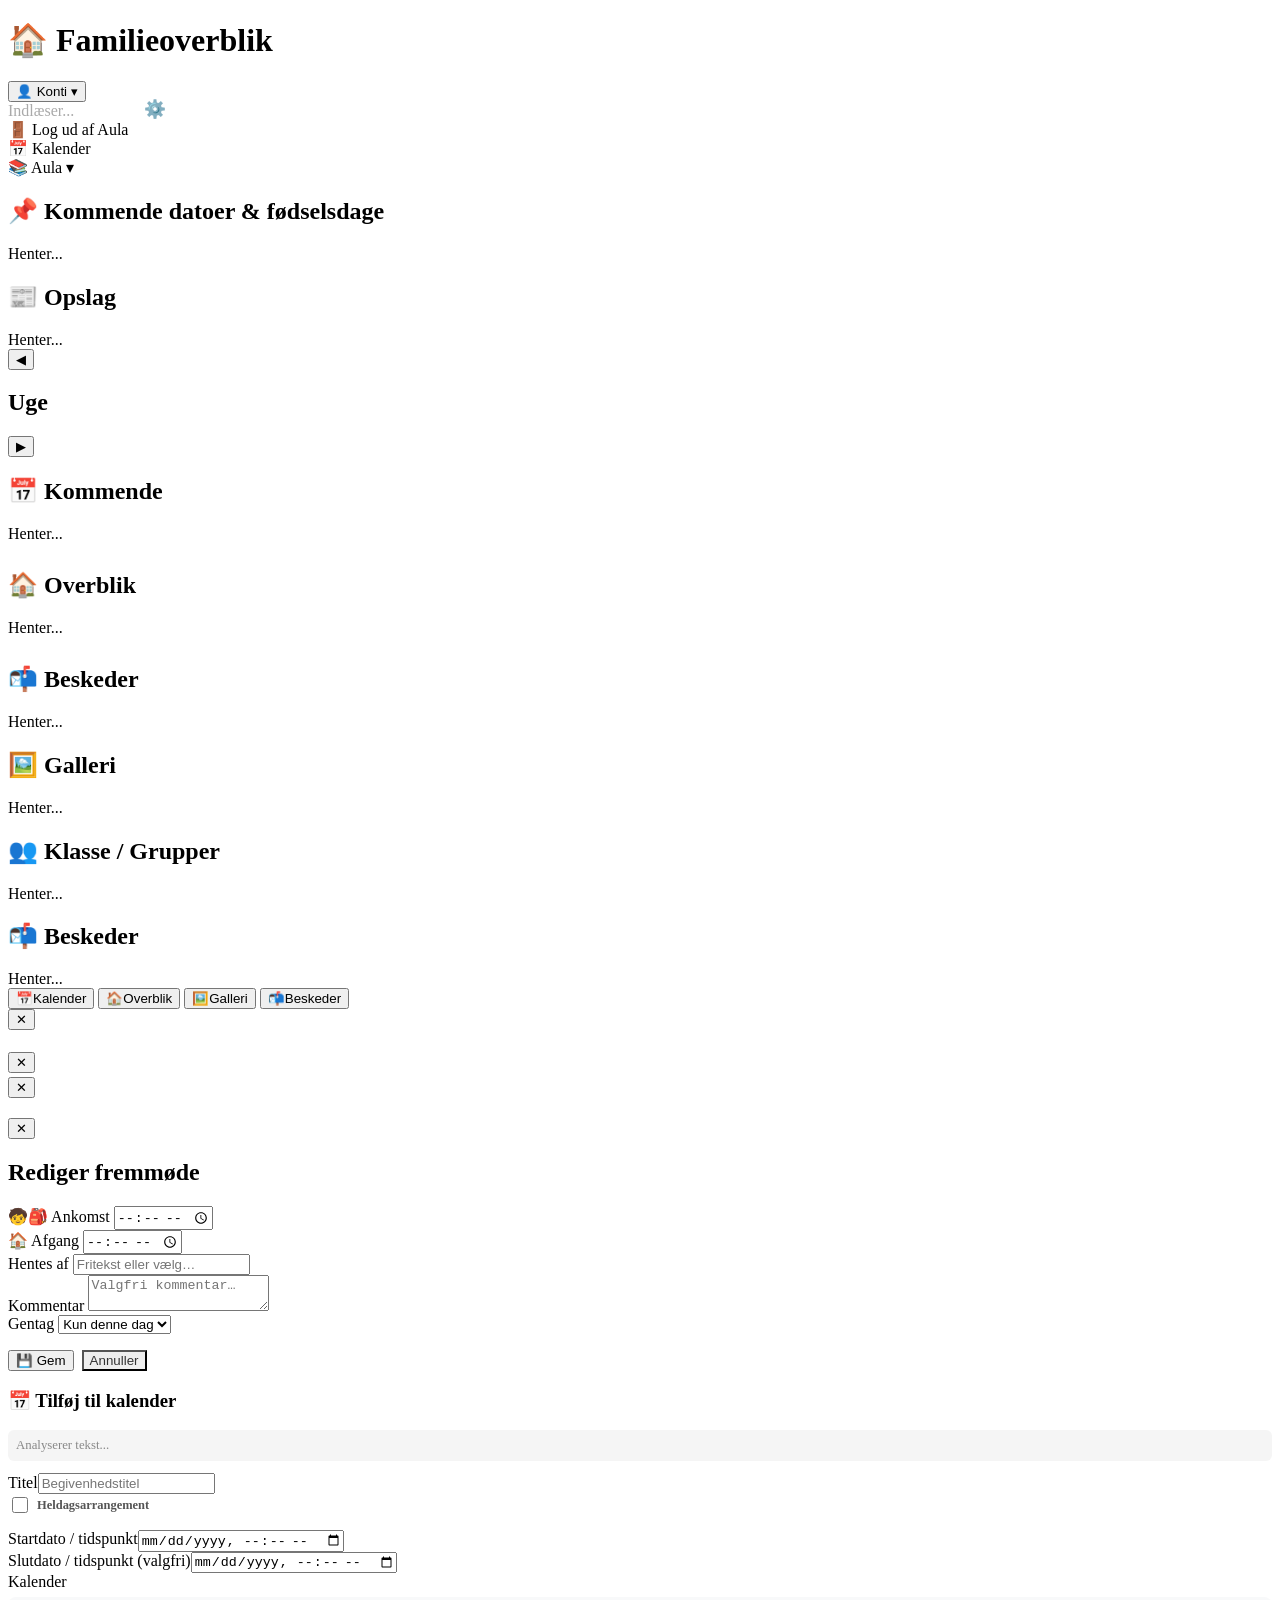
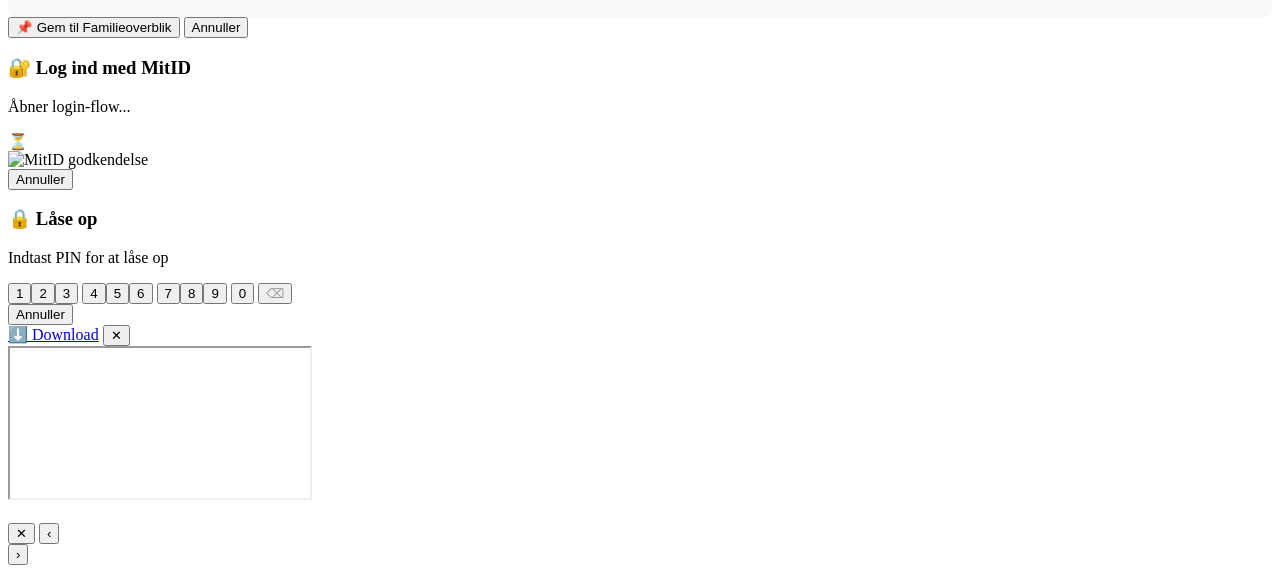
==== commit 4fb5fe5e: "[(main)] feature: redigér presence tider fra dashboardet (multi-barn, pickup suggestions, fritekst)" ====
--- a/frontend/index.html
+++ b/frontend/index.html
@@ -142,6 +142,50 @@
     </div>
   </div>
 
+  <!-- Presence edit modal -->
+  <div id="presence-edit-overlay" onclick="closePresenceEdit(event)">
+    <div id="presence-edit-modal">
+      <button id="presence-edit-close" onclick="closePresenceEdit()">✕</button>
+      <h2 id="presence-edit-title">Rediger fremmøde</h2>
+      <div id="presence-edit-date" style="font-size:0.8rem;color:#888;margin-bottom:14px"></div>
+
+      <div class="presence-edit-row">
+        <label>🧒🎒 Ankomst</label>
+        <input type="time" id="presence-edit-entry">
+      </div>
+      <div class="presence-edit-row">
+        <label>🏠 Afgang</label>
+        <input type="time" id="presence-edit-exit">
+      </div>
+      <div class="presence-edit-row">
+        <label>Hentes af</label>
+        <input type="text" id="presence-edit-exitwith" list="presence-exitwith-list" placeholder="Fritekst eller vælg…" autocomplete="off">
+        <datalist id="presence-exitwith-list"></datalist>
+      </div>
+      <div class="presence-edit-row">
+        <label>Kommentar</label>
+        <textarea id="presence-edit-comment" rows="2" placeholder="Valgfri kommentar…"></textarea>
+      </div>
+      <div class="presence-edit-row">
+        <label>Gentag</label>
+        <select id="presence-edit-repeat">
+          <option value="never">Kun denne dag</option>
+          <option value="weekly">Ugentligt</option>
+        </select>
+      </div>
+      <div id="presence-edit-siblings" style="display:none;margin-top:12px">
+        <div style="font-size:0.75rem;font-weight:700;color:#888;margin-bottom:6px">GÆLDER OGSÅ FOR</div>
+        <div id="presence-edit-siblings-list"></div>
+      </div>
+
+      <div id="presence-edit-status" style="display:none;font-size:0.8rem;margin-top:10px;padding:6px 10px;border-radius:6px"></div>
+      <div style="display:flex;gap:8px;margin-top:16px">
+        <button id="presence-edit-save" onclick="savePresenceEdit()">💾 Gem</button>
+        <button onclick="closePresenceEdit()" style="background:#eee;color:#333">Annuller</button>
+      </div>
+    </div>
+  </div>
+
   <!-- Event parse modal -->
   <div id="event-modal-overlay" onclick="closeEventModal(event)">
     <div id="event-modal">
@@ -236,12 +280,23 @@
     <button id="lightbox-next" onclick="lightboxNav(1)">›</button>
     <div id="lightbox-caption"></div>
   </div>
+  <!-- Cast widget -->
+  <button id="cast-btn" onclick="castTogglePanel()" style="display:none;position:fixed;bottom:20px;right:20px;z-index:1000;width:48px;height:48px;border-radius:50%;background:#1DB954;color:#fff;border:none;cursor:pointer;box-shadow:0 2px 8px rgba(0,0,0,0.3);align-items:center;justify-content:center;padding:0">
+    <svg width="24" height="24" viewBox="0 0 24 24" fill="white" xmlns="http://www.w3.org/2000/svg">
+      <path d="M12 2C6.477 2 2 6.477 2 12s4.477 10 10 10 10-4.477 10-10S17.523 2 12 2zm4.586 14.424a.623.623 0 01-.857.207c-2.348-1.435-5.304-1.76-8.785-.964a.623.623 0 01-.277-1.215c3.809-.87 7.076-.496 9.712 1.115a.623.623 0 01.207.857zm1.223-2.722a.78.78 0 01-1.072.257c-2.687-1.652-6.785-2.131-9.965-1.166a.78.78 0 01-.973-.517.781.781 0 01.517-.972c3.632-1.102 8.147-.568 11.236 1.326a.78.78 0 01.257 1.072zm.105-2.835C14.692 8.95 9.375 8.775 6.297 9.71a.937.937 0 11-.543-1.793c3.532-1.072 9.404-.865 13.115 1.337a.937.937 0 01-.955 1.613z"/>
+    </svg>
+  </button>
+  <div id="cast-panel" style="display:none;position:fixed;bottom:78px;right:20px;z-index:1000;width:300px;max-height:80vh;overflow-y:auto;background:#fff;border-radius:12px;box-shadow:0 4px 20px rgba(0,0,0,0.25);padding:0"></div>
+
   <script src="/js/globals.js"></script>
+  <script src="/js/presence_edit.js"></script>
   <script src="/js/calendar.js"></script>
   <script src="/js/klasse.js"></script>
   <script src="/js/gallery.js"></script>
   <script src="/js/aula.js"></script>
   <script src="/js/auth.js"></script>
+  <script src="/js/utils.js"></script>
+  <script src="/js/cast.js"></script>
   <script src="/js/app.js"></script>
 </body>
 </html>
